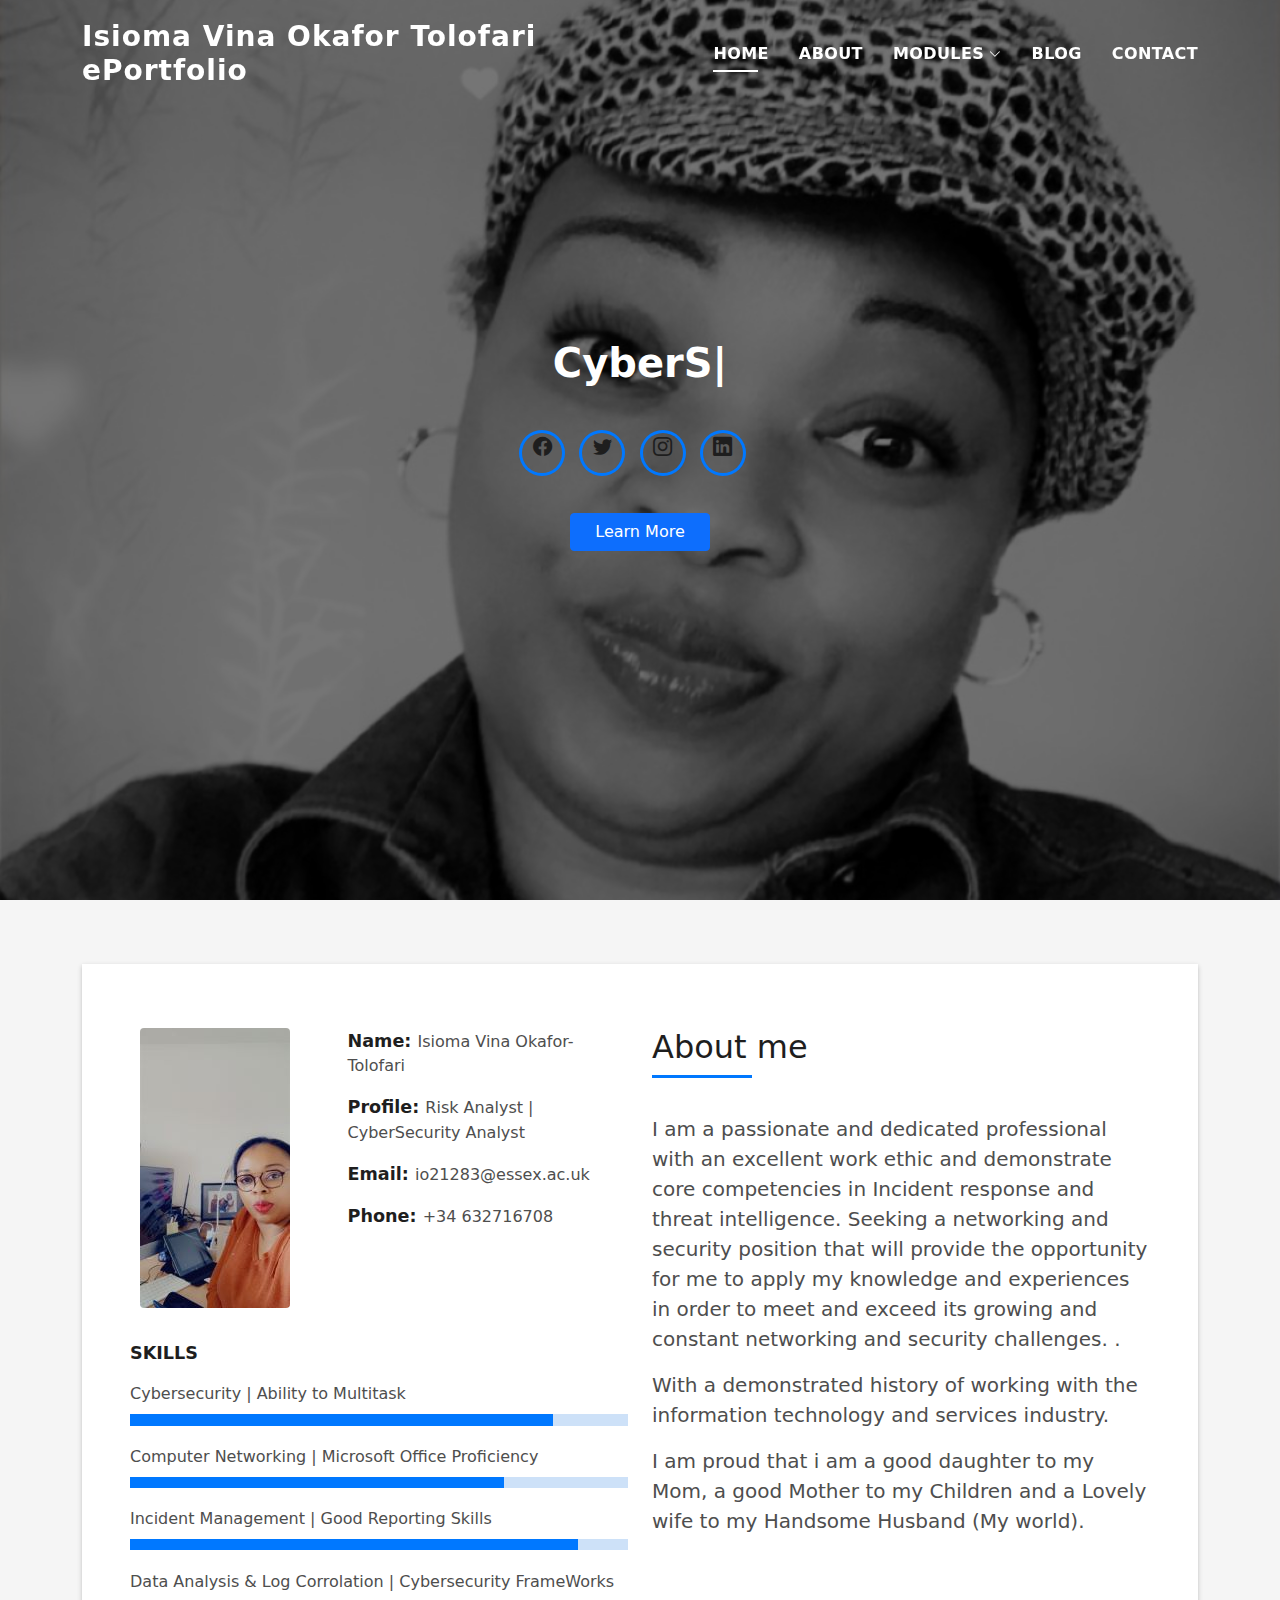
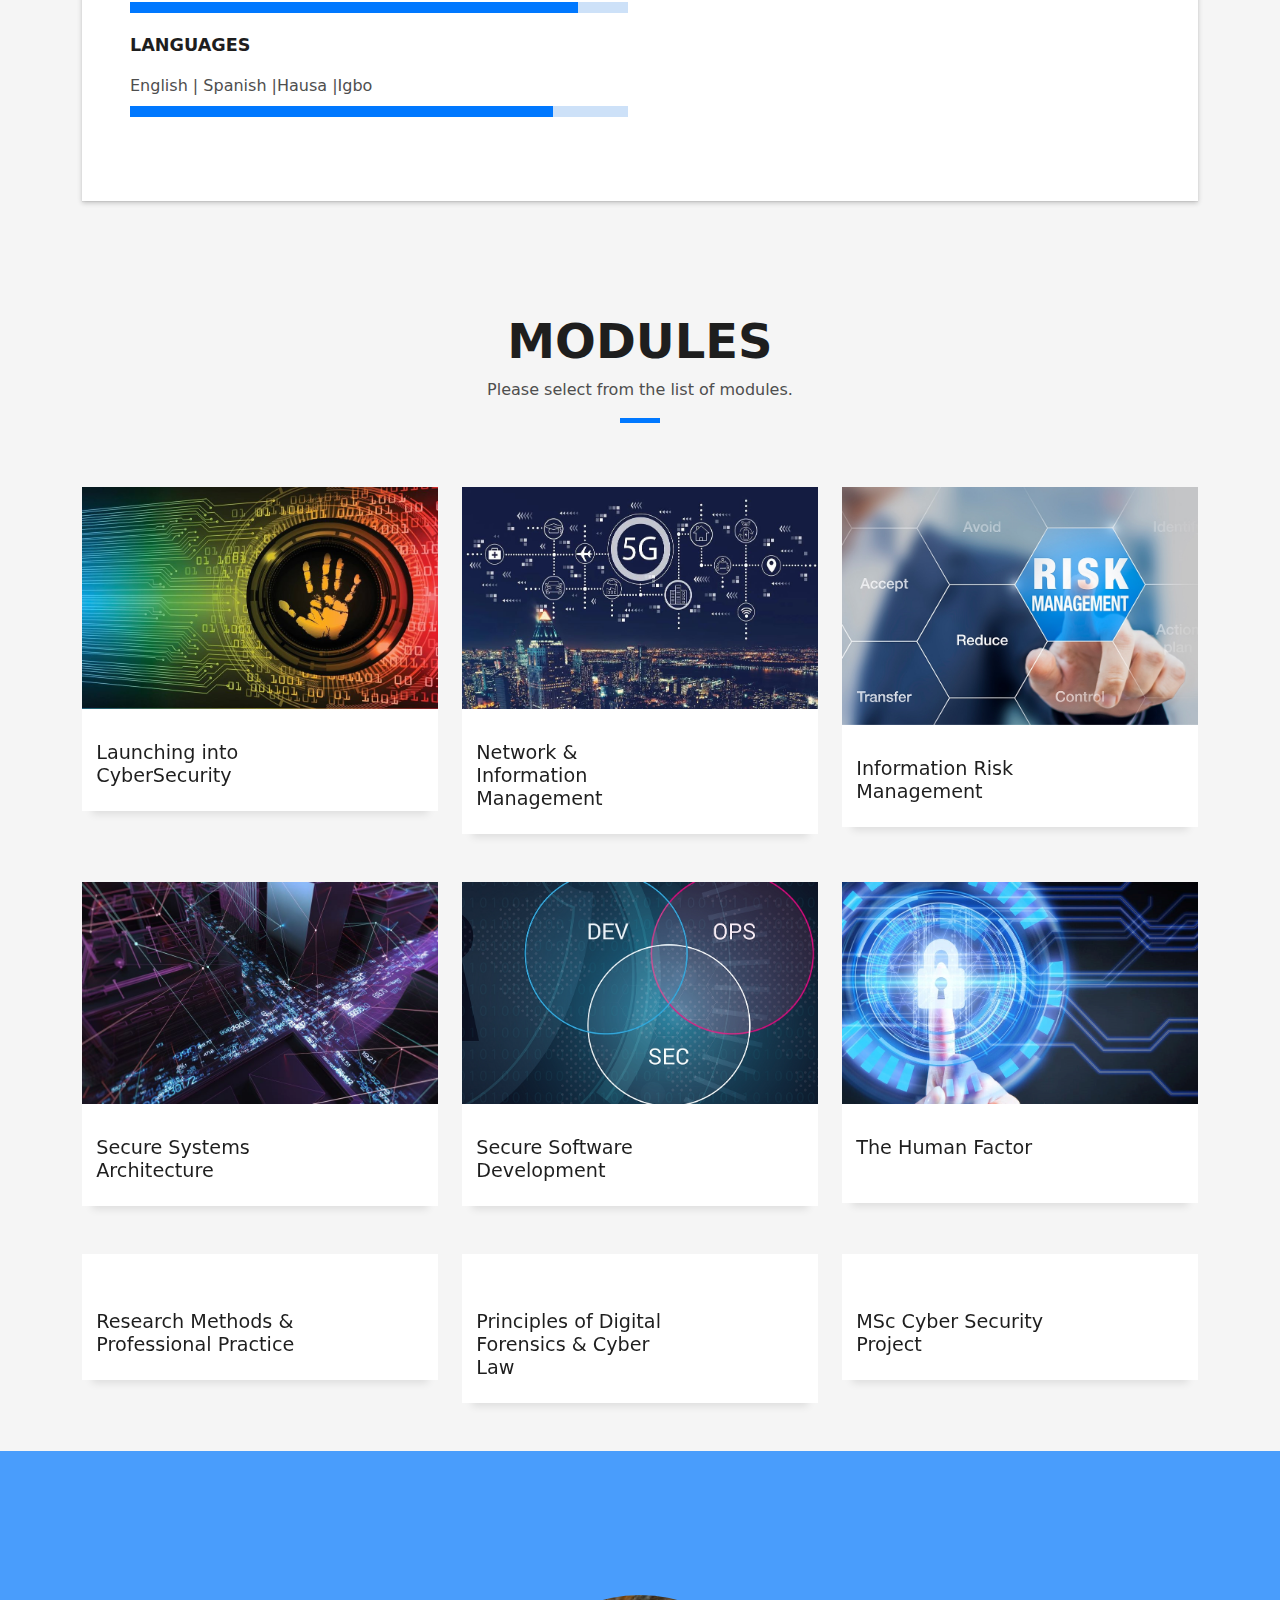
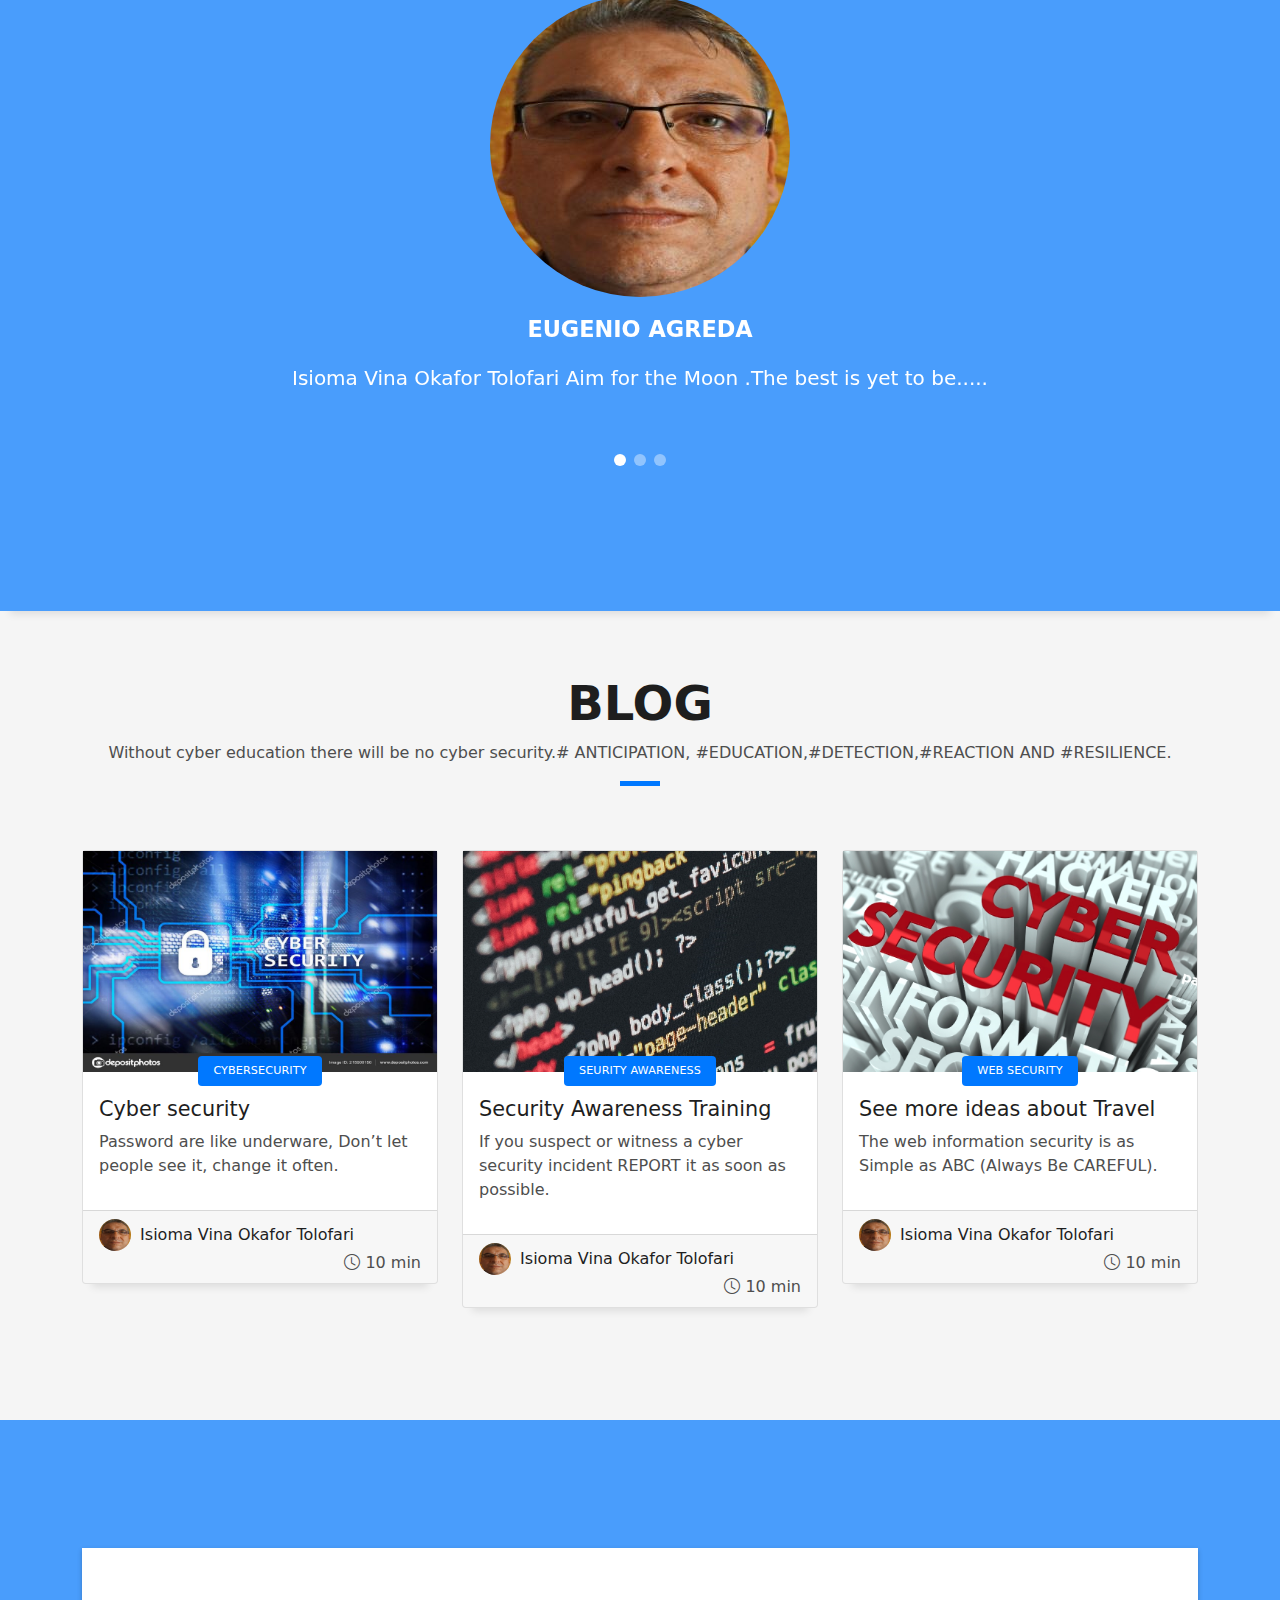
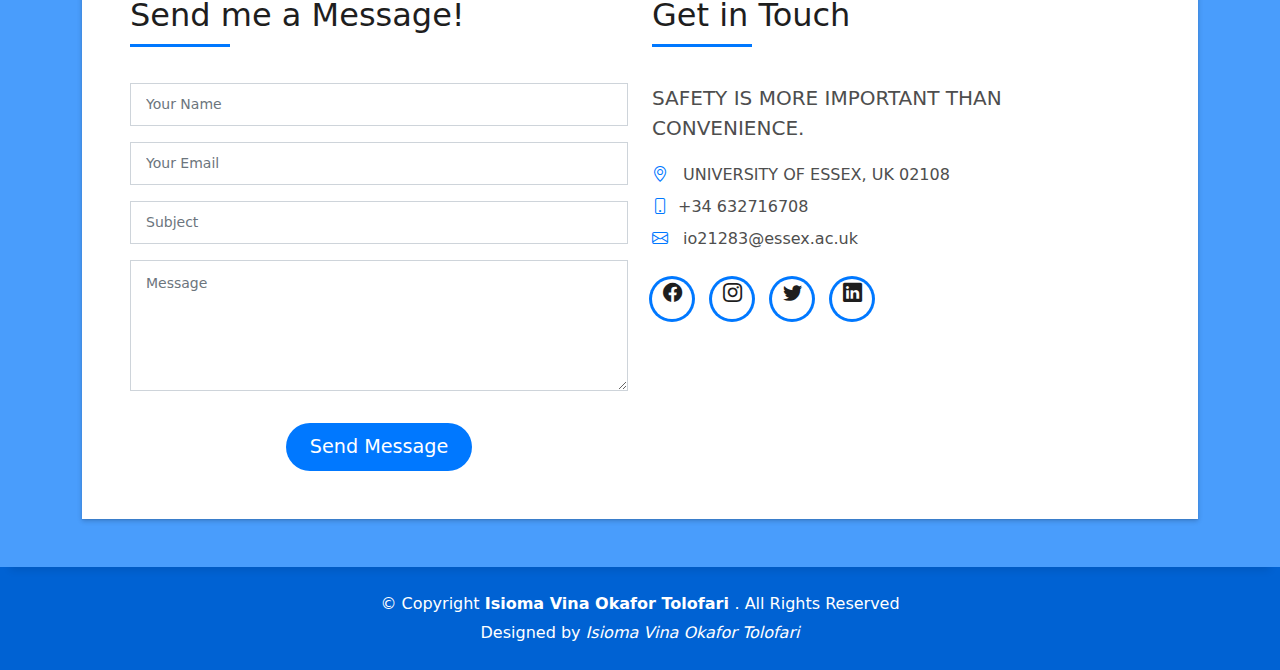
==== index.html @ e22a9573 "commit" ====
<!DOCTYPE html>
<html lang="en">

<head>
  <meta charset="utf-8">
  <meta content="width=device-width, initial-scale=1.0" name="viewport">

  <title>Isioma Vina Okafor Tolofari ePortfolio - Index</title>
  <meta content="" name="description">
  <meta content="" name="keywords">

  <!-- Favicons -->
  <link href="assets/img/favicon.png" rel="icon">
  <link href="assets/img/apple-touch-icon.png" rel="apple-touch-icon">

  <!-- Vendor CSS Files -->
  <link href="assets/vendor/bootstrap/css/bootstrap.min.css" rel="stylesheet">
  <link href="assets/vendor/bootstrap-icons/bootstrap-icons.css" rel="stylesheet">
  <link href="assets/vendor/glightbox/css/glightbox.min.css" rel="stylesheet">
  <link href="assets/vendor/swiper/swiper-bundle.min.css" rel="stylesheet">

  <!-- Template Main CSS File -->
  <link href="assets/css/style.css" rel="stylesheet">
  <link href="assets/css/style2.css" rel="stylesheet">

  <!-- =======================================================
  * Template Name: DevFolio - v4.7.1
  * Template URL: https://bootstrapmade.com/devfolio-bootstrap-portfolio-html-template/
  * Author: BootstrapMade.com
  * License: https://bootstrapmade.com/license/
  ======================================================== -->
</head>

<body>

  <!-- ======= Header ======= -->
  <header id="header" class="fixed-top">
    <div class="container d-flex align-items-center justify-content-between">

      <h1 class="logo"><a href="index.html">Isioma Vina Okafor Tolofari ePortfolio</a></h1>
      <!-- Uncomment below if you prefer to use an image logo -->
      <!-- <a href="index.html" class="logo"><img src="assets/img/logo.png" alt="" class="img-fluid"></a>-->

      <nav id="navbar" class="navbar">
        <ul>
          <li><a class="nav-link scrollto active" href="#hero">Home</a></li>
          <li><a class="nav-link scrollto" href="#about">About</a></li>
          <li class="dropdown"><a href="#work"><span>Modules</span> <i class="bi bi-chevron-down"></i></a>
            <ul>
              <li class="dropdown"><a href="module_1.html"><span>Launching Into CyberSecurity - Module 1</span> <i class="bi bi-chevron-right"></i></a>
                <ul>
                  <li><a href="#">Unit 1</a></li>
                  <li><a href="#">Unit 2</a></li>
                  <li><a href="#">Unit 3</a></li>
                  <li><a href="#">Unit 4</a></li>
                  <li><a href="#">Unit 5</a></li>
                  <li><a href="#">Unit 6</a></li>
                  <li><a href="#">Unit 7</a></li>
                  <li><a href="#">Unit 8</a></li>
                  <li><a href="#">Unit 9</a></li>
                  <li><a href="#">Unit 10</a></li>
                  <li><a href="#">Unit 11</a></li>
                  <li><a href="#">Unit 12</a></li>
                </ul>
              </li>
              <li class="dropdown"><a href="module_2.html"><span>Network & Information Management - Module 2</span> <i class="bi bi-chevron-right"></i></a>
                <ul>
                  <li><a href="#">Unit 1</a></li>
                  <li><a href="#">Unit 2</a></li>
                  <li><a href="#">Unit 3</a></li>
                  <li><a href="#">Unit 4</a></li>
                  <li><a href="#">Unit 5</a></li>
                </ul>
              </li>
              <li class="dropdown"><a href="module_3.html"><span> Information Risk Management - Module 3</span> <i class="bi bi-chevron-right"></i></a>
                <ul>
                  <li><a href="#">Unit 1</a></li>
                  <li><a href="#">Unit 2</a></li>
                  <li><a href="#">Unit 3</a></li>
                  <li><a href="#">Unit 4</a></li>
                  <li><a href="#">Unit 5</a></li>
                </ul>
              </li>
              <li class="dropdown"><a href="module_4.html"><span> Secure Systems Architecture - Module 4</span> <i class="bi bi-chevron-right"></i></a>
                <ul>
                  <li><a href="#">Unit 1</a></li>
                  <li><a href="#">Unit 2</a></li> 
                  <li><a href="#">Unit 3</a></li>
                  <li><a href="#">Unit 4</a></li>
                  <li><a href="#">Unit 5</a></li>
                </ul>
              </li>
              <li class="dropdown"><a href="module_5.html"><span> The Human Factor - Module 5</span> <i class="bi bi-chevron-right"></i></a>
                <ul>
                  <li><a href="#">Unit 1</a></li>
                  <li><a href="#">Unit 2</a></li>
                  <li><a href="#">Unit 3</a></li>
                  <li><a href="#">Unit 4</a></li>
                  <li><a href="#">Unit 5</a></li>
                </ul>
              </li>
              <li class="dropdown"><a href="module_6.html"><span>- Module 6</span> <i class="bi bi-chevron-right"></i></a>
                <ul>
                  <li><a href="#">Unit 1</a></li>
                  <li><a href="#">Unit 2</a></li>
                  <li><a href="#">Unit 3</a></li>
                  <li><a href="#">Unit 4</a></li>
                  <li><a href="#">Unit 5</a></li>
                </ul>
              </li>
            </ul>
          </li>
          <li><a class="nav-link scrollto " href="#blog">Blog</a></li>
          <li><a class="nav-link scrollto" href="#contact">Contact</a></li>
        </ul>
        <i class="bi bi-list mobile-nav-toggle"></i>
      </nav><!-- .navbar -->

    </div>
  </header><!-- End Header -->

  <!-- ======= Hero Section ======= -->
  <div id="hero" class="hero route bg-image" style="background-image: url(assets/img/hero-bg.jpg)">
    <div class="overlay-itro"></div>
    <div class="hero-content display-table">
      <div class="table-cell">
        <div class="container">
          <!--<p class="display-6 color-d">Hello!</p>-->
          <!-- <h1 class="hero-title mb-4">I am . . .</h1> -->
          <p class="hero-subtitle"><span class="typed" data-typed-items="CyberSecurity Professional, Incident Responder, Soc Analyst"></span></p>

      <!-- Social Media Icons-->
      <div class="socials">   
        <ul>
          <li><a href="https://www.facebook.com/iokafortolofari/"><span class="ico-circle"><i class="bi bi-facebook"></i></span></a></li>
          <li><a href="https://twitter.com/vina21320150"><span class="ico-circle"><i class="bi bi-twitter"></i></span></a></li>
          <li><a href="https://www.instagram.com/ivisioma2020/?hl=en"><span class="ico-circle"><i class="bi bi-instagram"></i></span></a></li>
          <li><a href="https://www.linkedin.com/in/isi-vina-o-5819244a/"><span class="ico-circle"><i class="bi bi-linkedin"></i></span></a></li>
        </ul>
      </div>
      <!-- Social Media Icons-->

        <p class="pt-3"><a class="btn btn-primary btn js-scroll px-4" href="#about" role="button">Learn More</a></p>
        </div>
      </div>
    </div>
  </div><!-- End Hero Section -->

  <main id="main">

    <!-- ======= About Section ======= -->
    <section id="about" class="about-mf sect-pt4 route">
      <div class="container">
        <div class="row">
          <div class="col-sm-12">
            <div class="box-shadow-full">
              <div class="row">
                <div class="col-md-6">
                  <div class="row">
                    <div class="col-sm-6 col-md-5">
                      <div class="about-img">
                        <img src="assets/img/about_me.jpg" class="img-fluid rounded b-shadow-a" alt="">
                      </div>
                    </div>
                    <div class="col-sm-6 col-md-7">
                      <div class="about-info">
                        <p><span class="title-s">Name: </span> <span>Isioma Vina Okafor-Tolofari </span></p>
                        <p><span class="title-s">Profile: </span> <span>Risk Analyst | CyberSecurity Analyst</span></p>
                        <p><span class="title-s">Email: </span> <span>io21283@essex.ac.uk</span></p>
                        <p><span class="title-s">Phone: </span> <span>+34 632716708</span></p>
                      </div>
                    </div>
                  </div>
                  <div class="skill-mf">
                    <p class="title-s">SKILLS </p>
                    <span>Cybersecurity | Ability to Multitask </span> <span class="pull-right"></span>
                    <div class="progress">
                      <div class="progress-bar" role="progressbar" style="width: 85%;" aria-valuenow="85" aria-valuemin="0" aria-valuemax="100"></div>
                    </div>
                    <span>Computer Networking | Microsoft Office Proficiency</span> <span class="pull-right"></span>
                    <div class="progress">
                      <div class="progress-bar" role="progressbar" style="width: 75%" aria-valuenow="75" aria-valuemin="0" aria-valuemax="100"></div>
                    </div>
                    <span>Incident Management | Good Reporting Skills</span> <span class="pull-right"></span>
                    <div class="progress">
                      <div class="progress-bar" role="progressbar" style="width: 90%" aria-valuenow="90" aria-valuemin="0" aria-valuemax="100"></div>
                    </div>
                    <span>Data Analysis & Log Corrolation | Cybersecurity FrameWorks</span> <span class="pull-right"></span>
                    <div class="progress">
                      <div class="progress-bar" role="progressbar" style="width: 90%" aria-valuenow="90" aria-valuemin="0" aria-valuemax="100"></div>
                    </div>
                    <p class="title-s">LANGUAGES</p>
                    <span>English | Spanish |Hausa |Igbo</span> <span class="pull-right"></span>
                    <div class="progress">
                      <div class="progress-bar" role="progressbar" style="width: 85%;" aria-valuenow="85" aria-valuemin="0" aria-valuemax="100"></div>
                    </div>
                  </div>
                </div>
                <div class="col-md-6">
                  <div class="about-me pt-4 pt-md-0">
                    <div class="title-box-2">
                      <h5 class="title-left">
                        About me
                      </h5>
                    </div>
                    <p class="lead">
                      I am a passionate and dedicated professional with an excellent work ethic and demonstrate core competencies in Incident response and threat intelligence. Seeking a networking and security position that will provide the opportunity for me to apply my knowledge and experiences in order to meet and exceed its growing and constant networking and security challenges. 
.  
                        
                    </p>
                    <p class="lead">
                      With a demonstrated history of working with the information technology and services industry.

                      
                    </p>
                    <p class="lead">
                    I am proud that i am a good daughter to my Mom, a good Mother to my Children and a Lovely wife  to my Handsome Husband (My world).
                    </p>
                  </div>
                </div>
              </div>
            </div>
          </div>
        </div>
      </div>
    </section><!-- End About Section -->

    
    <!-- ======= Modules Section ======= -->
    <section id="work" class="portfolio-mf sect-pt4 route">
      <div class="container">
        <div class="row">
          <div class="col-sm-12">
            <div class="title-box text-center">
              <h3 class="title-a">
                Modules
              </h3>
              <p class="subtitle-a">
                Please select from the list of modules.
              </p>
              <div class="line-mf"></div>
            </div>
          </div>
        </div>
        <div class="row">
          <div class="col-md-4">
            <div class="work-box">
              <a href="module_1.html" title="Launching into CyberSecurity">
                <div class="work-img">
                  <img src="assets/img/work-1.jpg" alt="" class="img-fluid">
                </div>
              </a>
              <div class="work-content">
                <div class="row">
                  <div class="col-sm-8">
                    <h2 class="w-title"><a href="module_1.html"> Launching into CyberSecurity</a></h2>
                    <div class="w-more">
                      <span class="w-ctegory"></span>  <span class="w-date"></span>
                    </div>
                  </div>
                  
                </div>
              </div>
            </div>
          </div>
          <div class="col-md-4">
            <div class="work-box">
              <a href="module_2.html" title="Module 2">
                <div class="work-img">
                  <img src="assets/img/work-2.jpg" alt="" class="img-fluid">
                </div>
              </a>
              <div class="work-content">
                <div class="row">
                  <div class="col-sm-8">
                    <h2 class="w-title"><a href="module_2.html"> Network & Information Management
                    </a></h2>
                    <div class="w-more">
                      <span class="w-ctegory"></span>  <span class="w-date"></span>
                    </div>
                  </div>
                  
                </div>
              </div>
            </div>
          </div>
          <div class="col-md-4">
            <div class="work-box">
              <a href="module_3.html" title="Module 3">
                <div class="work-img">
                  <img src="assets/img/work-3.jpg" alt="" class="img-fluid">
                </div>
              </a>
              <div class="work-content">
                <div class="row">
                  <div class="col-sm-8">
                    <h2 class="w-title"><a href="module_3.html">Information Risk Management</a></h2>
                    <div class="w-more">
                      <span class="w-ctegory"></span>  <span class="w-date"></span>
                    </div>
                  </div>
                  
                </div>
              </div>
            </div>
          </div>
          <div class="col-md-4">
            <div class="work-box">
              <a href="module_4.html" title="Module 4">
                <div class="work-img">
                  <img src="assets/img/work-4.jpg" alt="" class="img-fluid">
                </div>
              </a>
              <div class="work-content">
                <div class="row">
                  <div class="col-sm-8">
                    <h2 class="w-title"><a href="module_4.html">Secure Systems Architecture</h2></a>
                    <div class="w-more">
                      <span class="w-ctegory"></span>  <span class="w-date"></span>
                    </div>
                  </div>
                  
                </div>
              </div>
            </div>
          </div>
          <div class="col-md-4">
            <div class="work-box">
              <a href="module_5.html" title="Module 5">
                <div class="work-img">
                  <img src="assets/img/work-5.jpg" alt="" class="img-fluid">
                </div>
              </a>
              <div class="work-content">
                <div class="row">
                  <div class="col-sm-8">
                    <h2 class="w-title">Secure Software Development</h2>
                    <div class="w-more">
                      <span class="w-ctegory"></span>  <span class="w-date"></span>
                    </div>
                  </div>
                  
                </div>
              </div>
            </div>
          </div>
          
          <div class="col-md-4">
            <div class="work-box">
              <a href="#" title="Module 6">
                <div class="work-img">
                  <img src="assets/img/work-6.jpg" alt="" class="img-fluid">
                </div>
              </a>
              <div class="work-content">
                <div class="row">
                  <div class="col-sm-8">
                    <h2 class="w-title">The Human Factor</h2>
                    <div class="w-more">
                      <span class="w-ctegory"></span>  <span class="w-date"></span>
                    </br>
                    </div>
                  </div>
                  
                </div>
              </div>
            </div>
          </div>

          <div class="col-md-4">
            <div class="work-box">
              <a href="#" title="Module 6">
                <div class="work-img">
                  <img src="assets/img/work-7.jpg" alt="" class="img-fluid">
                </div>
              </a>
              <div class="work-content">
                <div class="row">
                  <div class="col-sm-8">
                    <h2 class="w-title">Research Methods & Professional Practice</h2>
                    <!--<div class="w-more">
                      <span class="w-ctegory"></span> / <span class="w-date"></span>
                    </div> -->
                  </div>
                  
                </div>
              </div>
            </div>
          </div>

          <div class="col-md-4">
            <div class="work-box">
              <a href="#" title="Module 6">
                <div class="work-img">
                  <img src="assets/img/work-8.jpg" alt="" class="img-fluid">
                </div>
              </a>
              <div class="work-content">
                <div class="row">
                  <div class="col-sm-8">
                    <h2 class="w-title">Principles of Digital Forensics & Cyber Law</h2>
                    <!--<div class="w-more">
                      <span class="w-ctegory"></span> / <span class="w-date"></span>
                    </div> -->
                  </div>
                  
                </div>
              </div>
            </div>
          </div>

          <div class="col-md-4">
            <div class="work-box">
              <a href="#" title="Module 6">
                <div class="work-img">
                  <img src="assets/img/work-9.jpg" alt="" class="img-fluid">
                </div>
              </a>
              <div class="work-content">
                <div class="row">
                  <div class="col-sm-8">
                    <h2 class="w-title">MSc Cyber Security Project</h2>
                    <div class="w-more">
                      <span class="w-ctegory"></span>  <span class="w-date"></span>
                    </div>
                  </div>
                  
                </div>
              </div>
            </div>
          </div>

        </div>
      </div>
    </section><!-- End Modules Section -->


    
    <!-- ======= Testimonials Section ======= -->
    <div class="testimonials paralax-mf bg-image" style="background-image: url(assets/img/overlay-bg.jpg)">
      <div class="overlay-mf"></div>
      <div class="container">
        <div class="row">
          <div class="col-md-12">

            <div class="testimonials-slider swiper" data-aos="fade-up" data-aos-delay="100">
              <div class="swiper-wrapper">

                <div class="swiper-slide">
                  <div class="testimonial-box">
                    <div class="author-test">
                      <img src="assets/img/testimonial-2.jpg" alt="" class="rounded-circle b-shadow-a">
                      <span class="author">Eugenio Agreda</span>
                    </div>
                    <div class="content-test">
                      <p class="description lead">
                        <b>Isioma Vina Okafor Tolofari</b> Aim for the Moon .The best is yet to be.....
                      </p>
                    </div>
                  </div>
                </div><!-- End testimonial item -->

                <div class="swiper-slide">
                  <div class="testimonial-box">
                    <div class="author-test">
                      <img src="assets/img/testimonial-4.jpg" alt="" class="rounded-circle b-shadow-a">
                      <span class="author">Daniel Nwachukwu</span>
                    </div>
                    <div class="content-test">
                      <p class="description lead">
                        <b>Isioma Vina </b> works positively with everyone to get the job done and doesn’t only teach you how to do analytics, you learn so much more..
                      </p>
                    </div>
                  </div>
                </div><!-- End testimonial item -->

                <div class="swiper-slide">
                  <div class="testimonial-box">
                    <div class="author-test">
                      <img src="assets/img/testimonial-3.jpg" alt="" class="rounded-circle b-shadow-a">
                      <span class="author">NK Johnson EKE</span>
                    </div>
                    <div class="content-test">
                      <p class="description lead">
                        I worked alongside <b>Isioma </b> for over 4 years. He is a team player with a unique capacity to multitask and work
                        under pressure.
                      </p>
                    </div>
                  </div>
                </div><!-- End testimonial item -->
              </div>
              <div class="swiper-pagination"></div>
            </div>

            <!-- <div id="testimonial-mf" class="owl-carousel owl-theme">
          
        </div> -->
          </div>
        </div>
      </div>
    </div><!-- End Testimonials Section -->

    <!-- ======= Blog Section ======= -->
    <section id="blog" class="blog-mf sect-pt4 route">
      <div class="container">
        <div class="row">
          <div class="col-sm-12">
            <div class="title-box text-center">
              <h3 class="title-a">
                Blog
              </h3>
              <p class="subtitle-a">
                Without cyber education there will be no cyber security.# ANTICIPATION, #EDUCATION,#DETECTION,#REACTION AND #RESILIENCE.
              </p>
              <div class="line-mf"></div>
            </div>
          </div>
        </div>
        <div class="row">
          <div class="col-md-4">
            <div class="card card-blog">
              <div class="card-img">
                <a href="blog-single.html"><img src="assets/img/post-1.jpg" alt="" class="img-fluid"></a>
              </div>
              <div class="card-body">
                <div class="card-category-box">
                  <div class="card-category">
                    <h6 class="category">cybersecurity</h6>
                  </div>
                </div>
                <h3 class="card-title"><a href="blog-single.html">Cyber security</a></h3>
                <p class="card-description">
                  Password are like underware, Don’t let people see it, change it often. 
                </p>
              </div>
              <div class="card-footer">
                <div class="post-author">
                  <a href="#">
                    <img src="assets/img/testimonial-2.jpg" alt="" class="avatar rounded-circle">
                    <span class="author">Isioma Vina Okafor Tolofari </span>
                  </a>
                </div>
                <div class="post-date">
                  <span class="bi bi-clock"></span> 10 min
                </div>
              </div>
            </div>
          </div>
          <div class="col-md-4">
            <div class="card card-blog">
              <div class="card-img">
                <a href="blog-single.html"><img src="assets/img/post-2.jpg" alt="" class="img-fluid"></a>
              </div>
              <div class="card-body">
                <div class="card-category-box">
                  <div class="card-category">
                    <h6 class="category">Seurity Awareness</h6>
                  </div>
                </div>
                <h3 class="card-title"><a href="blog-single.html">Security Awareness Training</a></h3>
                <p class="card-description">
                  If you suspect or witness a cyber security incident REPORT it as soon as possible.
                </p>
              </div>
              <div class="card-footer">
                <div class="post-author">
                  <a href="#">
                    <img src="assets/img/testimonial-2.jpg" alt="" class="avatar rounded-circle">
                    <span class="author">Isioma Vina Okafor Tolofari </span>
                  </a>
                </div>
                <div class="post-date">
                  <span class="bi bi-clock"></span> 10 min
                </div>
              </div>
            </div>
          </div>
          <div class="col-md-4">
            <div class="card card-blog">
              <div class="card-img">
                <a href="blog-single.html"><img src="assets/img/post-3.jpg" alt="" class="img-fluid"></a>
              </div>
              <div class="card-body">
                <div class="card-category-box">
                  <div class="card-category">
                    <h6 class="category">Web Security</h6>
                  </div>
                </div>
                <h3 class="card-title"><a href="blog-single.html">See more ideas about Travel</a></h3>
                <p class="card-description">
                  The web information security is as Simple as ABC (Always Be CAREFUL).
                </p>
              </div>
              <div class="card-footer">
                <div class="post-author">
                  <a href="#">
                    <img src="assets/img/testimonial-2.jpg" alt="" class="avatar rounded-circle">
                    <span class="author">Isioma Vina Okafor Tolofari </span>
                  </a>
                </div>
                <div class="post-date">
                  <span class="bi bi-clock"></span> 10 min
                </div>
              </div>
            </div>
          </div>
        </div>
      </div>
    </section><!-- End Blog Section -->

    <!-- ======= Contact Section ======= -->
    <section id="contact" class="paralax-mf footer-paralax bg-image sect-mt4 route" style="background-image: url(assets/img/overlay-bg.jpg)">
      <div class="overlay-mf"></div>
      <div class="container">
        <div class="row">
          <div class="col-sm-12">
            <div class="contact-mf">
              <div id="contact" class="box-shadow-full">
                <div class="row">
                  <div class="col-md-6">
                    <div class="title-box-2">
                      <h5 class="title-left">
                        Send me a Message!
                      </h5>
                    </div>
                    <div>
                      <form action="forms/contact.php" method="post" role="form" class="php-email-form">
                        <div class="row">
                          <div class="col-md-12 mb-3">
                            <div class="form-group">
                              <input type="text" name="name" class="form-control" id="name" placeholder="Your Name" required>
                            </div>
                          </div>
                          <div class="col-md-12 mb-3">
                            <div class="form-group">
                              <input type="email" class="form-control" name="email" id="email" placeholder="Your Email" required>
                            </div>
                          </div>
                          <div class="col-md-12 mb-3">
                            <div class="form-group">
                              <input type="text" class="form-control" name="subject" id="subject" placeholder="Subject" required>
                            </div>
                          </div>
                          <div class="col-md-12">
                            <div class="form-group">
                              <textarea class="form-control" name="message" rows="5" placeholder="Message" required></textarea>
                            </div>
                          </div>
                          <div class="col-md-12 text-center my-3">
                            <div class="loading">Loading</div>
                            <div class="error-message"></div>
                            <div class="sent-message">Your message has been sent. Thank you!</div>
                          </div>
                          <div class="col-md-12 text-center">
                            <button type="submit" class="button button-a button-big button-rouded">Send Message</button>
                          </div>
                        </div>
                      </form>
                    </div>
                  </div>
                  <div class="col-md-6">
                    <div class="title-box-2 pt-4 pt-md-0">
                      <h5 class="title-left">
                        Get in Touch
                      </h5>
                    </div>
                    <div class="more-info">
                      <p class="lead">
                        SAFETY IS MORE IMPORTANT THAN CONVENIENCE.
                      </p>
                      <ul class="list-ico">
                        <li><span class="bi bi-geo-alt"></span> UNIVERSITY OF ESSEX, UK 02108</li>
                        <li><span class="bi bi-phone"></span>+34 632716708</li>
                        <li><span class="bi bi-envelope"></span> io21283@essex.ac.uk</li>
                      </ul>
                    </div>
                    <div class="socials">
                      <ul>
                        <li><a href="https://www.facebook.com/iokafortolofari"><span class="ico-circle"><i class="bi bi-facebook"></i></span></a></li>
                        <li><a href="https://www.instagram.com/ivisioma2020/?hl=en"><span class="ico-circle"><i class="bi bi-instagram"></i></span></a></li>
                        <li><a href="https://twitter.com/vina21320150"><span class="ico-circle"><i class="bi bi-twitter"></i></span></a></li>
                        <li><a href="https://www.linkedin.com/in/isi-vina-o-5819244a/"><span class="ico-circle"><i class="bi bi-linkedin"></i></span></a></li>
                      </ul>
                    </div>
                  </div>
                </div>
              </div>
            </div>
          </div>
        </div>
      </div>
    </section><!-- End Contact Section -->

  </main><!-- End #main -->

  <!-- ======= Footer ======= -->
  <footer>
    <div class="container">
      <div class="row">
        <div class="col-sm-12">
          <div class="copyright-box">
            <p class="copyright">&copy; Copyright <strong>Isioma Vina Okafor Tolofari </strong>. All Rights Reserved</p>
            <div class="credits">
              <!--
              All the links in the footer should remain intact.
              You can delete the links only if you purchased the pro version.
              Licensing information: https://bootstrapmade.com/license/
              Purchase the pro version with working PHP/AJAX contact form: https://bootstrapmade.com/buy/?theme=DevFolio
            -->
              Designed by <a href="https://github.com/vina31591"><i>Isioma Vina Okafor Tolofari </i></a>
            </div>
          </div>
        </div>
      </div>
    </div>
  </footer><!-- End  Footer -->

  <div id="preloader"></div>
  <a href="#" class="back-to-top d-flex align-items-center justify-content-center"><i class="bi bi-arrow-up-short"></i></a>

  <!-- Vendor JS Files -->
  <script src="assets/vendor/purecounter/purecounter.js"></script>
  <script src="assets/vendor/bootstrap/js/bootstrap.bundle.min.js"></script>
  <script src="assets/vendor/glightbox/js/glightbox.min.js"></script>
  <script src="assets/vendor/swiper/swiper-bundle.min.js"></script>
  <script src="assets/vendor/typed.js/typed.min.js"></script>
  <script src="assets/vendor/php-email-form/validate.js"></script>

  <!-- Template Main JS File -->
  <script src="assets/js/main.js"></script>

</body>

</html>
---- assets/css/style.css ----
/**
* Template Name: DevFolio - v4.7.1
* Template URL: https://bootstrapmade.com/devfolio-bootstrap-portfolio-html-template/
* Author: BootstrapMade.com
* License: https://bootstrapmade.com/license/
*/

/*--------------------------------------------------------------
# General
--------------------------------------------------------------*/
body {
  background-color: #f5f5f5;
  color: #4e4e4e;
}

h1,
h2,
h3,
h4,
h5,
h6 {
  color: #1e1e1e;
}

a {
  color: #1e1e1e;
  text-decoration: none;
  transition: all 0.5s ease-in-out;
}
a:hover {
  color: #0078ff;
  text-decoration: none;
  transition: all 0.5s ease-in-out;
}

.p-r {
  position: relative;
}

.color-a {
  text-decoration: none;
  color: #0078ff;
}

.color-d {
  color: #f5f5f5;
}

.color-text-a {
  text-decoration: none;
  color: #4e4e4e;
}

.box-shadow, .card-blog, .work-box, .service-box, .paralax-mf {
  box-shadow: 0 13px 8px -10px rgba(0, 0, 0, 0.1);
}

.box-shadow-a, .button:hover {
  text-decoration: none;
  box-shadow: 0 0 0 4px #cde1f8;
}

.display-5 {
  font-size: 2.5rem;
  font-weight: 300;
  line-height: 1.1;
}

.display-6 {
  font-size: 2rem;
  font-weight: 300;
  line-height: 1.1;
}

.avatar {
  width: 32px;
  height: 32px;
  margin-right: 4px;
  overflow: hidden;
}

.bg-image {
  background-repeat: no-repeat;
  background-attachment: fixed;
  background-size: cover;
  background-position: center center;
}
@media (max-width: 1024px) {
  .bg-image {
    background-attachment: scroll;
  }
}

.overlay-mf {
  background-color: #0078ff;
}

.overlay-mf {
  position: absolute;
  top: 0;
  left: 0px;
  padding: 0;
  height: 100%;
  width: 100%;
  opacity: 0.7;
}

.paralax-mf {
  position: relative;
  padding: 8rem 0;
}

.display-table {
  width: 100%;
  height: 100%;
  display: table;
}

.table-cell {
  display: table-cell;
  vertical-align: middle;
}

/*--/ Sections /--*/
.sect-4 {
  padding: 4rem 0;
}

.sect-pt4 {
  padding-top: 4rem;
}

.sect-mt4 {
  margin-top: 4rem;
}

/*--/ Title s /--*/
.title-s {
  font-weight: 600;
  color: #1e1e1e;
  font-size: 1.1rem;
}

/*--/ Title A /--*/
.title-box {
  margin-bottom: 4rem;
}

.title-a {
  text-decoration: none;
  font-size: 3rem;
  font-weight: bold;
  text-transform: uppercase;
}

.subtitle-a {
  text-decoration: none;
  color: #4e4e4e;
}

.line-mf {
  width: 40px;
  height: 5px;
  background-color: #0078ff;
  margin: 0 auto;
}

/*--/ Title Left /--*/
.title-box-2 {
  margin-bottom: 3rem;
}

.title-left {
  font-size: 2rem;
  position: relative;
}
.title-left:before {
  content: "";
  position: absolute;
  height: 3px;
  background-color: #0078ff;
  width: 100px;
  bottom: -12px;
}

/*------/ Box /------*/
.box-pl2 {
  padding-left: 2rem;
}

.box-shadow-full {
  padding: 3rem 1.25rem;
  position: relative;
  background-color: #fff;
  margin-bottom: 3rem;
  z-index: 2;
  box-shadow: 0 1px 1px 0 rgba(0, 0, 0, 0.06), 0 2px 5px 0 rgba(0, 0, 0, 0.2);
}
@media (min-width: 768px) {
  .box-shadow-full {
    padding: 3rem;
  }
}

/*------/ Socials /------*/
.socials {
  padding: 1.5rem 0;
}
.socials ul li {
  display: inline-block;
}
.socials .ico-circle {
  height: 40px;
  width: 40px;
  font-size: 1.2rem;
  border-radius: 50%;
  line-height: 1.6;
  margin: 0 15px 0 0;
  box-shadow: 0 0 0 3px #0078ff;
  transition: all 500ms ease;
}
.socials .ico-circle:hover {
  background-color: #0078ff;
  color: #fff;
  box-shadow: 0 0 0 3px #cde1f8;
  transition: all 500ms ease;
}

/*------/ Ul resect /------*/
.ul-resect, .widget-tags ul, .widget-sidebar .list-sidebar, .box-comments .list-comments, .blog-wrapper .post-meta ul, .list-ico, .socials ul {
  list-style: none;
  padding-left: 0;
  margin-bottom: 0;
}

.list-ico {
  line-height: 2;
}
.list-ico span {
  color: #0078ff;
  margin-right: 10px;
}

/*------/ Ico Circle /------*/
.ico-circle {
  height: 100px;
  width: 100px;
  font-size: 2rem;
  border-radius: 50%;
  line-height: 1.55;
  margin: 0 auto;
  text-align: center;
  box-shadow: 0 0 0 10px #0078ff;
  display: block;
}

/*------/ Owl Carousel /------*/
.owl-theme .owl-dots {
  text-align: center;
  margin-top: 18px;
}
.owl-theme .owl-dots .owl-dot {
  display: inline-block;
}
.owl-theme .owl-dots .owl-dot span {
  width: 18px;
  height: 7px;
  margin: 5px 5px;
  background: #cde1f8;
  border: 0px solid #cde1f8;
  display: block;
  transition: all 0.6s ease-in-out;
  cursor: pointer;
}
.owl-theme .owl-dots .owl-dot:hover span {
  background-color: #cde1f8;
}
.owl-theme .owl-dots .owl-dot.active span {
  background-color: #1B1B1B;
  width: 25px;
}

/*--/ Scrolltop s /--*/
.scrolltop-mf {
  position: relative;
  display: none;
}
.scrolltop-mf span {
  z-index: 999;
  position: fixed;
  width: 42px;
  height: 42px;
  background-color: #0078ff;
  opacity: 0.7;
  font-size: 1.6rem;
  line-height: 1.5;
  text-align: center;
  color: #fff;
  top: auto;
  left: auto;
  right: 30px;
  bottom: 50px;
  cursor: pointer;
  border-radius: 50%;
}

/*--------------------------------------------------------------
# Back to top button
--------------------------------------------------------------*/
.back-to-top {
  position: fixed;
  visibility: hidden;
  opacity: 0;
  right: 15px;
  bottom: 15px;
  z-index: 996;
  background: #0078ff;
  width: 40px;
  height: 40px;
  border-radius: 50px;
  transition: all 0.4s;
}
.back-to-top i {
  font-size: 28px;
  color: #fff;
  line-height: 0;
}
.back-to-top:hover {
  background: #298eff;
  color: #fff;
}
.back-to-top.active {
  visibility: visible;
  opacity: 1;
}

/*------/ Prelaoder /------*/
#preloader {
  position: fixed;
  top: 0;
  left: 0;
  right: 0;
  bottom: 0;
  z-index: 9999;
  overflow: hidden;
  background: #fff;
}

#preloader:before {
  content: "";
  position: fixed;
  top: calc(50% - 30px);
  left: calc(50% - 30px);
  border: 6px solid #f2f2f2;
  border-top: 6px solid #0078ff;
  border-radius: 50%;
  width: 60px;
  height: 60px;
  -webkit-animation: animate-preloader 1s linear infinite;
  animation: animate-preloader 1s linear infinite;
}

@-webkit-keyframes animate-preloader {
  0% {
    transform: rotate(0deg);
  }
  100% {
    transform: rotate(360deg);
  }
}

@keyframes animate-preloader {
  0% {
    transform: rotate(0deg);
  }
  100% {
    transform: rotate(360deg);
  }
}
/*------/ Button /------*/
.button {
  display: inline-block;
  padding: 0.3rem 0.6rem;
  text-align: center;
  vertical-align: middle;
  -webkit-user-select: none;
  -moz-user-select: none;
  user-select: none;
  font-size: 1rem;
  border-radius: 0.3rem;
  border: 1px solid transparent;
  transition: all 500ms ease;
  cursor: pointer;
}
.button:focus {
  outline: 0;
}
.button:hover {
  background-color: #0062d3;
  color: #fff;
  transition: all 500ms ease;
}

.button-a {
  text-decoration: none;
  background-color: #0078ff;
  color: #fff;
  border-color: #cde1f8;
}

.button-big {
  padding: 0.9rem 2.3rem;
  font-size: 1.2rem;
}

.button-rouded {
  border-radius: 5rem;
}

.btn-lg {
  padding: 0.5rem 1rem;
  font-size: 1.25rem;
  line-height: 1.5;
  border-radius: 0.3rem;
}

/*--------------------------------------------------------------
# Header
--------------------------------------------------------------*/
#header {
  transition: all 0.5s;
  z-index: 997;
  padding: 20px 0;
}
#header .logo {
  font-size: 28px;
  margin: 0;
  padding: 0;
  font-weight: 600;
  letter-spacing: 1px;
}
#header .logo a {
  color: #fff;
}
#header .logo img {
  max-height: 40px;
}
#header.header-scrolled {
  background: rgba(0, 0, 0, 0.9);
  padding: 12px 0;
}

/*--------------------------------------------------------------
# Navigation Menu
--------------------------------------------------------------*/
/**
* Desktop Navigation 
*/
.navbar {
  padding: 0;
}
.navbar ul {
  margin: 0;
  padding: 0;
  display: flex;
  list-style: none;
  align-items: center;
}
.navbar li {
  position: relative;
}
.navbar > ul > li {
  white-space: nowrap;
  padding: 10px 0 10px 30px;
}
.navbar a, .navbar a:focus {
  display: flex;
  align-items: center;
  justify-content: space-between;
  color: #fff;
  font-size: 16px;
  font-weight: 600;
  padding: 0;
  white-space: nowrap;
  transition: 0.3s;
  letter-spacing: 0.4px;
  position: relative;
  text-transform: uppercase;
}
.navbar a i, .navbar a:focus i {
  font-size: 12px;
  line-height: 0;
  margin-left: 5px;
}
.navbar > ul > li > a:before {
  content: "";
  position: absolute;
  width: 100%;
  height: 2px;
  bottom: -6px;
  left: 0;
  width: 0;
  background-color: #fff;
  visibility: hidden;
  transition: all 0.3s ease-in-out 0s;
}
.navbar a:hover:before, .navbar li:hover > a:before, .navbar .active:before {
  visibility: visible;
  width: 80%;
}
.navbar a:hover, .navbar .active, .navbar .active:focus, .navbar li:hover > a {
  color: #fff;
}
.navbar .dropdown ul {
  display: block;
  position: absolute;
  left: 30px;
  top: calc(100% + 30px);
  margin: 0;
  padding: 10px 0;
  z-index: 99;
  opacity: 0;
  visibility: hidden;
  background: #fff;
  box-shadow: 0px 0px 30px rgba(127, 137, 161, 0.25);
  transition: 0.3s;
}
.navbar .dropdown ul li {
  min-width: 200px;
}
.navbar .dropdown ul a {
  padding: 10px 20px;
  font-size: 14px;
  text-transform: none;
  color: #4e4e4e;
}
.navbar .dropdown ul a i {
  font-size: 12px;
}
.navbar .dropdown ul a:hover, .navbar .dropdown ul .active:hover, .navbar .dropdown ul li:hover > a {
  color: #0078ff;
}
.navbar .dropdown:hover > ul {
  opacity: 1;
  top: 100%;
  visibility: visible;
}
.navbar .dropdown .dropdown ul {
  top: 0;
  left: calc(100% - 30px);
  visibility: hidden;
}
.navbar .dropdown .dropdown:hover > ul {
  opacity: 1;
  top: 0;
  left: 100%;
  visibility: visible;
}
@media (max-width: 1366px) {
  .navbar .dropdown .dropdown ul {
    left: -90%;
  }
  .navbar .dropdown .dropdown:hover > ul {
    left: -100%;
  }
}

/**
* Mobile Navigation 
*/
.mobile-nav-toggle {
  color: #fff;
  font-size: 28px;
  cursor: pointer;
  display: none;
  line-height: 0;
  transition: 0.5s;
}

@media (max-width: 991px) {
  .mobile-nav-toggle {
    display: block;
  }

  .navbar ul {
    display: none;
  }
}
.navbar-mobile {
  position: fixed;
  overflow: hidden;
  top: 0;
  right: 0;
  left: 0;
  bottom: 0;
  background: rgba(78, 78, 78, 0.9);
  transition: 0.3s;
  z-index: 999;
}
.navbar-mobile .mobile-nav-toggle {
  position: absolute;
  top: 15px;
  right: 15px;
}
.navbar-mobile ul {
  display: block;
  position: absolute;
  top: 55px;
  right: 15px;
  bottom: 15px;
  left: 15px;
  padding: 10px 0;
  background-color: #fff;
  overflow-y: auto;
  transition: 0.3s;
}
.navbar-mobile > ul > li {
  padding: 0;
}
.navbar-mobile a:hover:before, .navbar-mobile li:hover > a:before, .navbar-mobile .active:before {
  visibility: hidden;
}
.navbar-mobile a, .navbar-mobile a:focus {
  padding: 10px 20px;
  font-size: 15px;
  color: #4e4e4e;
}
.navbar-mobile a:hover, .navbar-mobile .active, .navbar-mobile li:hover > a {
  color: #0078ff;
}
.navbar-mobile .getstarted, .navbar-mobile .getstarted:focus {
  margin: 15px;
}
.navbar-mobile .dropdown ul {
  position: static;
  display: none;
  margin: 10px 20px;
  padding: 10px 0;
  z-index: 99;
  opacity: 1;
  visibility: visible;
  background: #fff;
  box-shadow: 0px 0px 30px rgba(127, 137, 161, 0.25);
}
.navbar-mobile .dropdown ul li {
  min-width: 200px;
}
.navbar-mobile .dropdown ul a {
  padding: 10px 20px;
}
.navbar-mobile .dropdown ul a i {
  font-size: 12px;
}
.navbar-mobile .dropdown ul a:hover, .navbar-mobile .dropdown ul .active:hover, .navbar-mobile .dropdown ul li:hover > a {
  color: #0078ff;
}
.navbar-mobile .dropdown > .dropdown-active {
  display: block;
}

/*--------------------------------------------------------------
# Hero Section
--------------------------------------------------------------*/
.hero {
  height: 100vh;
  position: relative;
  color: #fff;
}
.hero .hero-content {
  text-align: center;
  position: absolute;
}
.hero .overlay-itro {
  background-color: rgba(0, 0, 0, 0.6);
  position: absolute;
  top: 0;
  left: 0px;
  padding: 0;
  height: 100%;
  width: 100%;
  opacity: 0.9;
}
.hero .hero-title {
  color: #fff;
  font-weight: 600;
  font-size: 3rem;
}
@media (min-width: 768px) {
  .hero .hero-title {
    font-size: 4.5rem;
  }
}
.hero .hero-subtitle {
  font-size: 1.5rem;
  font-weight: 600;
}
@media (min-width: 500px) {
  .hero .hero-subtitle {
    font-size: 2.5rem;
  }
}
.hero .text-slider-items {
  display: none;
}

.hero-single {
  height: 350px;
}
.hero-single .hero-content {
  margin-top: 30px;
}
.hero-single .hero-title {
  text-transform: uppercase;
  font-size: 3rem;
}
@media (min-width: 768px) {
  .hero-single .hero-title {
    font-size: 3.5rem;
  }
}
.hero-single .breadcrumb {
  background-color: transparent;
  color: #0078ff;
}
.hero-single .breadcrumb .breadcrumb-item:before {
  color: #cde1f8;
}
.hero-single .breadcrumb .breadcrumb-item.active {
  color: #cde1f8;
}
.hero-single .breadcrumb a {
  color: #fff;
}

/*--------------------------------------------------------------
# About
--------------------------------------------------------------*/
.about-mf .box-shadow-full {
  padding-top: 4rem;
  padding-bottom: 4rem;
}
.about-mf .about-img {
  margin-bottom: 2rem;
}
.about-mf .about-img img {
  margin-left: 10px;
}
@media (min-width: 767px) {
  .about-mf .box-pl2 {
    margin-top: 3rem;
    padding-left: 0rem;
  }
}

.skill-mf span {
  color: #4e4e4e;
}
.skill-mf .progress {
  background-color: #cde1f8;
  margin: 0.5rem 0 1.2rem 0;
  border-radius: 0;
  height: 0.7rem;
}
.skill-mf .progress .progress-bar {
  height: 0.7rem;
  background-color: #0078ff;
}

/*--------------------------------------------------------------
# Services
--------------------------------------------------------------*/
.service-box {
  background-color: #fff;
  padding: 2.5rem 1.3rem;
  border-radius: 1rem;
  margin-bottom: 3rem;
  text-align: center;
}
.service-box:hover .ico-circle {
  transition: all 500ms ease;
  color: #fff;
  background-color: #0078ff;
  box-shadow: 0 0 0 10px #cde1f8;
}
.service-box .service-ico {
  margin-bottom: 1rem;
  color: #1e1e1e;
}
.service-box .ico-circle {
  transition: all 500ms ease;
  display: inline-flex;
  align-items: center;
  justify-content: center;
}
.service-box .ico-circle i {
  line-height: 0;
  font-size: 40px;
}
.service-box .s-title {
  font-size: 1.4rem;
  text-transform: uppercase;
  text-align: center;
  padding: 0.4rem 0;
}
.service-box .s-description {
  color: #4e4e4e;
}

/*--------------------------------------------------------------
# Counter
--------------------------------------------------------------*/
.counter-box {
  color: #fff;
  text-align: center;
}
@media (min-width: 577px) {
  .counter-box {
    margin-bottom: 1.8rem;
  }
}

.counter-ico {
  margin-bottom: 1rem;
}
.counter-ico .ico-circle {
  height: 60px;
  width: 60px;
  line-height: 1.5;
  box-shadow: 0 0 0 10px #cde1f8;
}

.counter-num .counter {
  font-size: 2rem;
  margin-bottom: 0;
}

/*--------------------------------------------------------------
# Portfolio
--------------------------------------------------------------*/
.work-box {
  margin-bottom: 3rem;
  -webkit-backface-visibility: hidden;
  backface-visibility: hidden;
  background-color: #fff;
}
.work-box:hover img {
  transform: scale(1.3);
}

.work-img {
  display: block;
  overflow: hidden;
}
.work-img img {
  transition: all 1s;
}

.work-content {
  padding: 2rem 3% 1rem 4%;
}
.work-content .w-more {
  color: #4e4e4e;
  font-size: 0.8rem;
}
.work-content .w-more .w-ctegory {
  color: #0078ff;
}
.work-content .w-like {
  font-size: 2.5rem;
  color: #0078ff;
  float: right;
}
.work-content .w-like a {
  color: #0078ff;
}
.work-content .w-like .num-like {
  font-size: 0.7rem;
}

.w-title {
  font-size: 1.2rem;
}

/*--------------------------------------------------------------
# Portfolio Details
--------------------------------------------------------------*/
.portfolio-details {
  padding-top: 40px;
}
.portfolio-details .portfolio-details-slider img {
  width: 100%;
}
.portfolio-details .portfolio-details-slider .swiper-pagination {
  margin-top: 20px;
  position: relative;
}
.portfolio-details .portfolio-details-slider .swiper-pagination .swiper-pagination-bullet {
  width: 12px;
  height: 12px;
  background-color: #fff;
  opacity: 1;
  border: 1px solid #0078ff;
}
.portfolio-details .portfolio-details-slider .swiper-pagination .swiper-pagination-bullet-active {
  background-color: #0078ff;
}
.portfolio-details .portfolio-info {
  padding: 30px;
  box-shadow: 0px 0 30px rgba(78, 78, 78, 0.08);
}
.portfolio-details .portfolio-info h3 {
  font-size: 22px;
  font-weight: 700;
  margin-bottom: 20px;
  padding-bottom: 20px;
  border-bottom: 1px solid #eee;
}
.portfolio-details .portfolio-info ul {
  list-style: none;
  padding: 0;
  font-size: 15px;
}
.portfolio-details .portfolio-info ul li + li {
  margin-top: 10px;
}
.portfolio-details .portfolio-description {
  padding-top: 30px;
}
.portfolio-details .portfolio-description h2 {
  font-size: 26px;
  font-weight: 700;
  margin-bottom: 20px;
}
.portfolio-details .portfolio-description p {
  padding: 0;
}

/*--------------------------------------------------------------
# Testimonials
--------------------------------------------------------------*/
.testimonial-box {
  color: #fff;
  text-align: center;
}
.testimonial-box .author-test {
  margin-top: 1rem;
}
.testimonial-box .author-test img {
  margin: 0 auto;
}
.testimonial-box .author {
  color: #fff;
  text-transform: uppercase;
  font-weight: 600;
  margin: 1rem 0;
  display: block;
  font-size: 1.4rem;
}
.testimonial-box .comit {
  font-size: 2rem;
  color: #0078ff;
  background-color: #fff;
  width: 52px;
  height: 52px;
  display: block;
  margin: 0 auto;
  border-radius: 50%;
  line-height: 1.6;
}
@media (min-width: 768px) {
  .testimonial-box .description {
    padding: 0 5rem;
  }
}
@media (min-width: 992px) {
  .testimonial-box .description {
    padding: 0 8rem;
  }
}
@media (min-width: 1200px) {
  .testimonial-box .description {
    padding: 0 13rem;
  }
}

.swiper-pagination {
  margin-top: 20px;
  position: relative;
}
.swiper-pagination .swiper-pagination-bullet {
  width: 12px;
  height: 12px;
  background-color: rgba(255, 255, 255, 0.4);
  opacity: 1;
}
.swiper-pagination .swiper-pagination-bullet-active {
  background-color: #fff;
}

/*--------------------------------------------------------------
# Contact
--------------------------------------------------------------*/
.footer-paralax {
  padding: 4rem 0 0 0;
}

.contact-mf {
  margin-top: 4rem;
}
@media (min-width: 767px) {
  .contact-mf .box-pl2 {
    margin-top: 3rem;
    padding-left: 0rem;
  }
}

.php-email-form .error-message {
  display: none;
  color: #fff;
  background: #ed3c0d;
  text-align: center;
  padding: 15px;
  font-weight: 600;
}
.php-email-form .sent-message {
  display: none;
  color: #fff;
  background: #18d26e;
  text-align: center;
  padding: 15px;
  font-weight: 600;
}
.php-email-form .loading {
  display: none;
  background: #fff;
  text-align: center;
  padding: 15px;
}
.php-email-form .loading:before {
  content: "";
  display: inline-block;
  border-radius: 50%;
  width: 24px;
  height: 24px;
  margin: 0 10px -6px 0;
  border: 3px solid #18d26e;
  border-top-color: #eee;
  -webkit-animation: animate-loading 1s linear infinite;
  animation: animate-loading 1s linear infinite;
}
.php-email-form input, .php-email-form textarea {
  border-radius: 0;
  box-shadow: none;
  font-size: 14px;
}
.php-email-form input:focus, .php-email-form textarea:focus {
  border-color: #0078ff;
}
.php-email-form input {
  padding: 10px 15px;
}
.php-email-form textarea {
  padding: 12px 15px;
  margin-bottom: 0;
}
.php-email-form button[type=submit] {
  background: #0078ff;
  border: 0;
  padding: 10px 24px;
  color: #fff;
  transition: 0.4s;
}
.php-email-form button[type=submit]:hover {
  background: #3393ff;
}

@-webkit-keyframes animate-loading {
  0% {
    transform: rotate(0deg);
  }
  100% {
    transform: rotate(360deg);
  }
}

@keyframes animate-loading {
  0% {
    transform: rotate(0deg);
  }
  100% {
    transform: rotate(360deg);
  }
}
/*--------------------------------------------------------------
# Blog
--------------------------------------------------------------*/
@media (min-width: 767px) {
  .card-blog {
    margin-bottom: 3rem;
  }
}
.card-blog .card-body {
  position: relative;
}
.card-blog .card-category-box {
  position: absolute;
  text-align: center;
  top: -16px;
  left: 15px;
  right: 15px;
  line-height: 25px;
  overflow: hidden;
}
.card-blog .card-category {
  display: inline-block;
  color: #fff;
  padding: 0 15px 5px;
  overflow: hidden;
  background-color: #0078ff;
  border-radius: 4px;
}
.card-blog .card-category .category {
  color: #fff;
  display: inline-block;
  text-transform: uppercase;
  font-size: 0.7rem;
  letter-spacing: 0.1px;
  margin-bottom: 0;
}
.card-blog .card-title {
  font-size: 1.3rem;
  margin-top: 0.6rem;
}
.card-blog .card-description {
  color: #4e4e4e;
}
.card-blog .post-author {
  display: inline-block;
}
.card-blog .post-date {
  color: #4e4e4e;
  display: inline-block;
  float: right;
}

/*--------------------------------------------------------------
# Blog Single
--------------------------------------------------------------*/
.post-box,
.form-comments,
.box-comments,
.widget-sidebar {
  padding: 2rem;
  background-color: #fff;
  margin-bottom: 3rem;
}
@media (min-width: 768px) {
  .post-box,
.form-comments,
.box-comments,
.widget-sidebar {
    padding: 3rem;
  }
}

.blog-wrapper .article-title {
  font-size: 1.5rem;
}
@media (min-width: 768px) {
  .blog-wrapper .article-title {
    font-size: 1.9rem;
  }
}
.blog-wrapper .post-meta {
  margin: 1rem 0;
}
.blog-wrapper .post-meta ul {
  border-left: 4px solid #0078ff;
  margin-top: 1rem;
}
.blog-wrapper .post-meta ul li {
  display: inline-block;
  margin-left: 15px;
}
.blog-wrapper .post-meta ul a {
  color: #0078ff;
}
.blog-wrapper .post-meta ul span {
  color: #1e1e1e;
}
.blog-wrapper .blockquote {
  border-left: 4px solid #0078ff;
  padding: 18px;
  font-style: italic;
}

/*------/ Comments /------*/
.box-comments .list-comments li {
  padding-bottom: 40px;
}
.box-comments .list-comments .comment-avatar {
  display: table-cell;
  vertical-align: top;
}
.box-comments .list-comments .comment-avatar img {
  width: 80px;
  height: 80px;
}
.box-comments .list-comments .comment-author {
  font-size: 1.3rem;
}
@media (min-width: 768px) {
  .box-comments .list-comments .comment-author {
    font-size: 1.5rem;
  }
}
.box-comments .list-comments .comment-details {
  display: table-cell;
  vertical-align: top;
  padding-left: 25px;
}
.box-comments .list-comments a {
  color: #0078ff;
}
.box-comments .list-comments span {
  color: #1e1e1e;
  font-style: italic;
}
.box-comments .comment-children {
  margin-left: 40px;
}

/*------/ Sidebar /------*/
.widget-sidebar .sidebar-title {
  font-size: 1.6rem;
  font-weight: 600;
  border-left: 5px solid #0078ff;
  padding-left: 15px;
  text-transform: uppercase;
  margin-bottom: 1.5rem;
}
.widget-sidebar .list-sidebar li {
  position: relative;
  padding: 6px 0 6px 24px;
}
.widget-sidebar .list-sidebar li:before {
  position: absolute;
  content: "";
  width: 10px;
  height: 1px;
  left: 0;
  background-color: #0078ff;
  top: 20px;
}

.sidebar-search input {
  background-color: #fff;
  border-radius: 0;
  transition: all 0.5s ease-in-out;
}
.sidebar-search .btn-search {
  background-color: #0078ff;
  border-color: #0078ff;
  border-radius: 0;
  padding-left: 20px;
  padding-right: 20px;
}

.widget-tags ul li {
  display: inline-block;
  background-color: #0078ff;
  padding: 0.2rem 0.6rem;
  margin-bottom: 0.5rem;
  border-radius: 15px;
}
.widget-tags ul li a {
  color: #fff;
}

/*--------------------------------------------------------------
# Footer
--------------------------------------------------------------*/
footer {
  text-align: center;
  color: #fff;
  padding: 25px 0;
  background: #0062d3;
}
footer .copyright {
  margin-bottom: 0.3rem;
}
footer .credits {
  margin-bottom: 0;
}
footer .credits a {
  color: #fff;
}
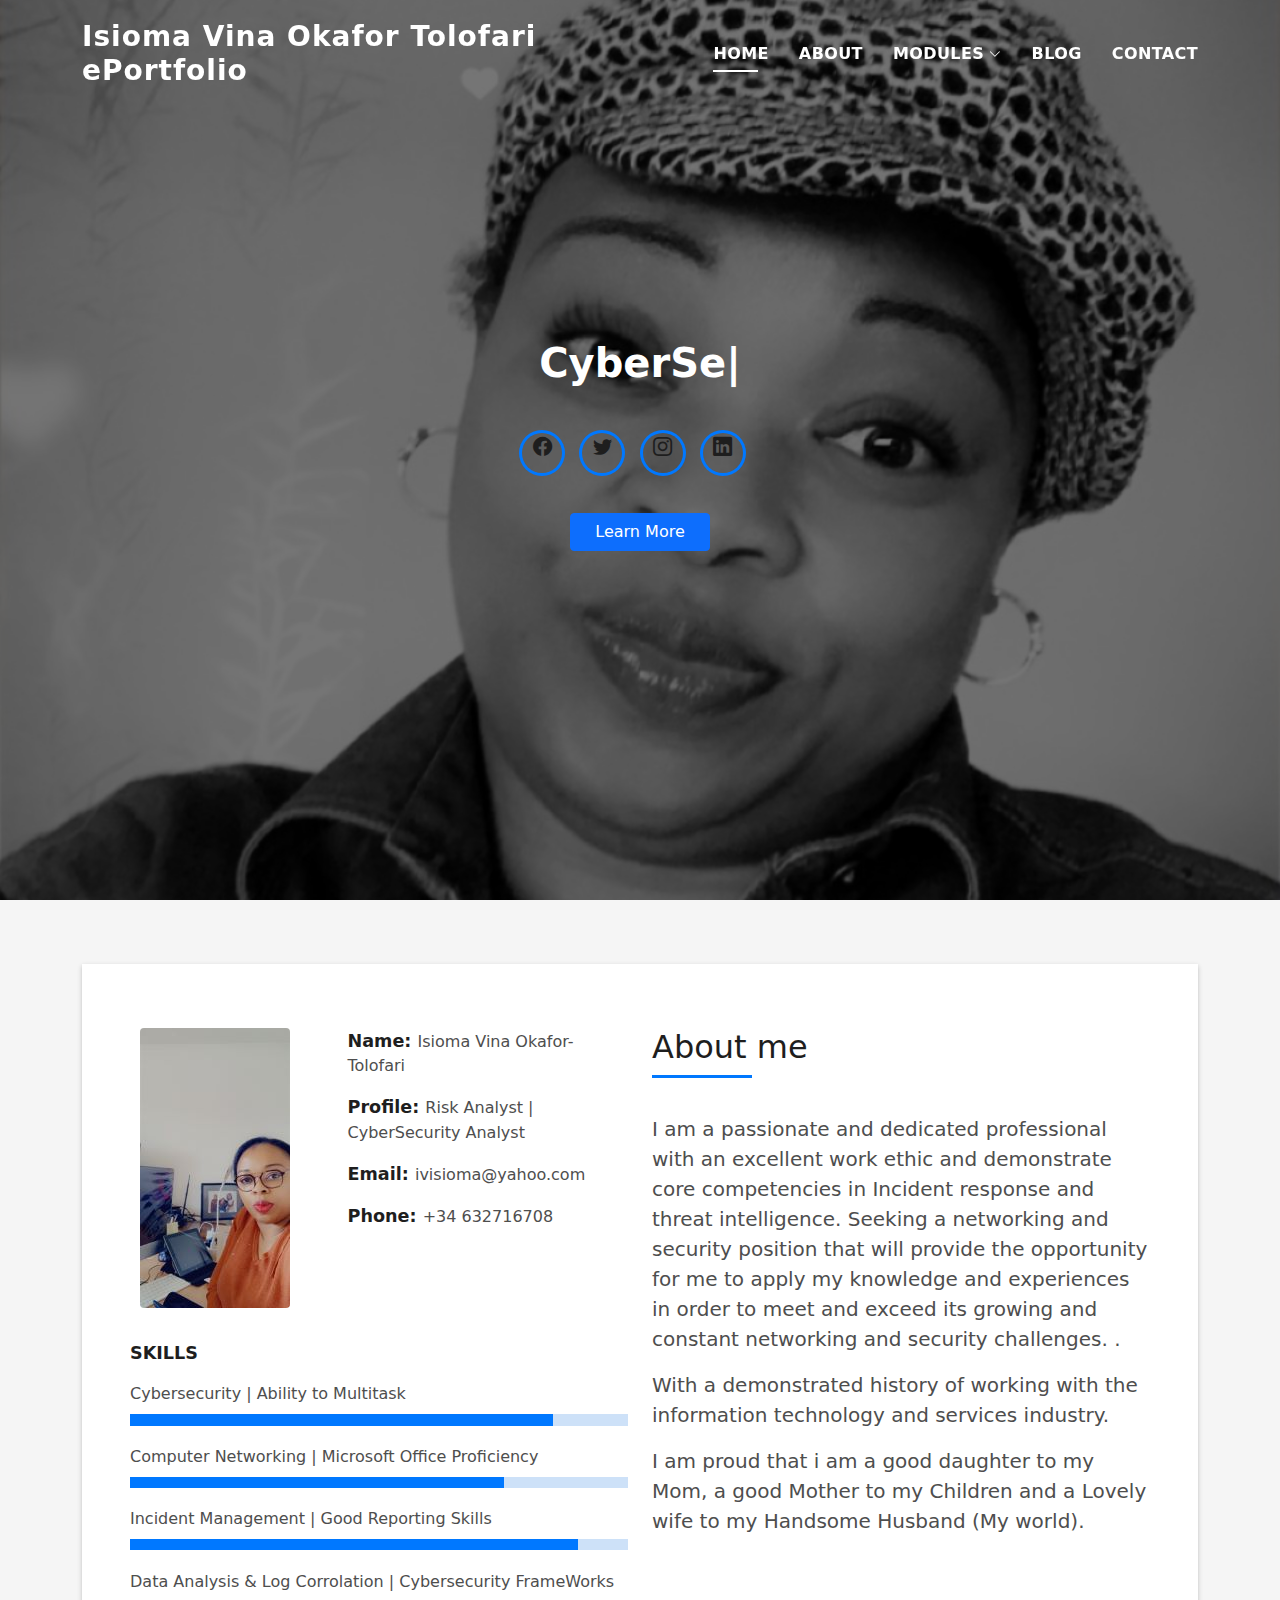
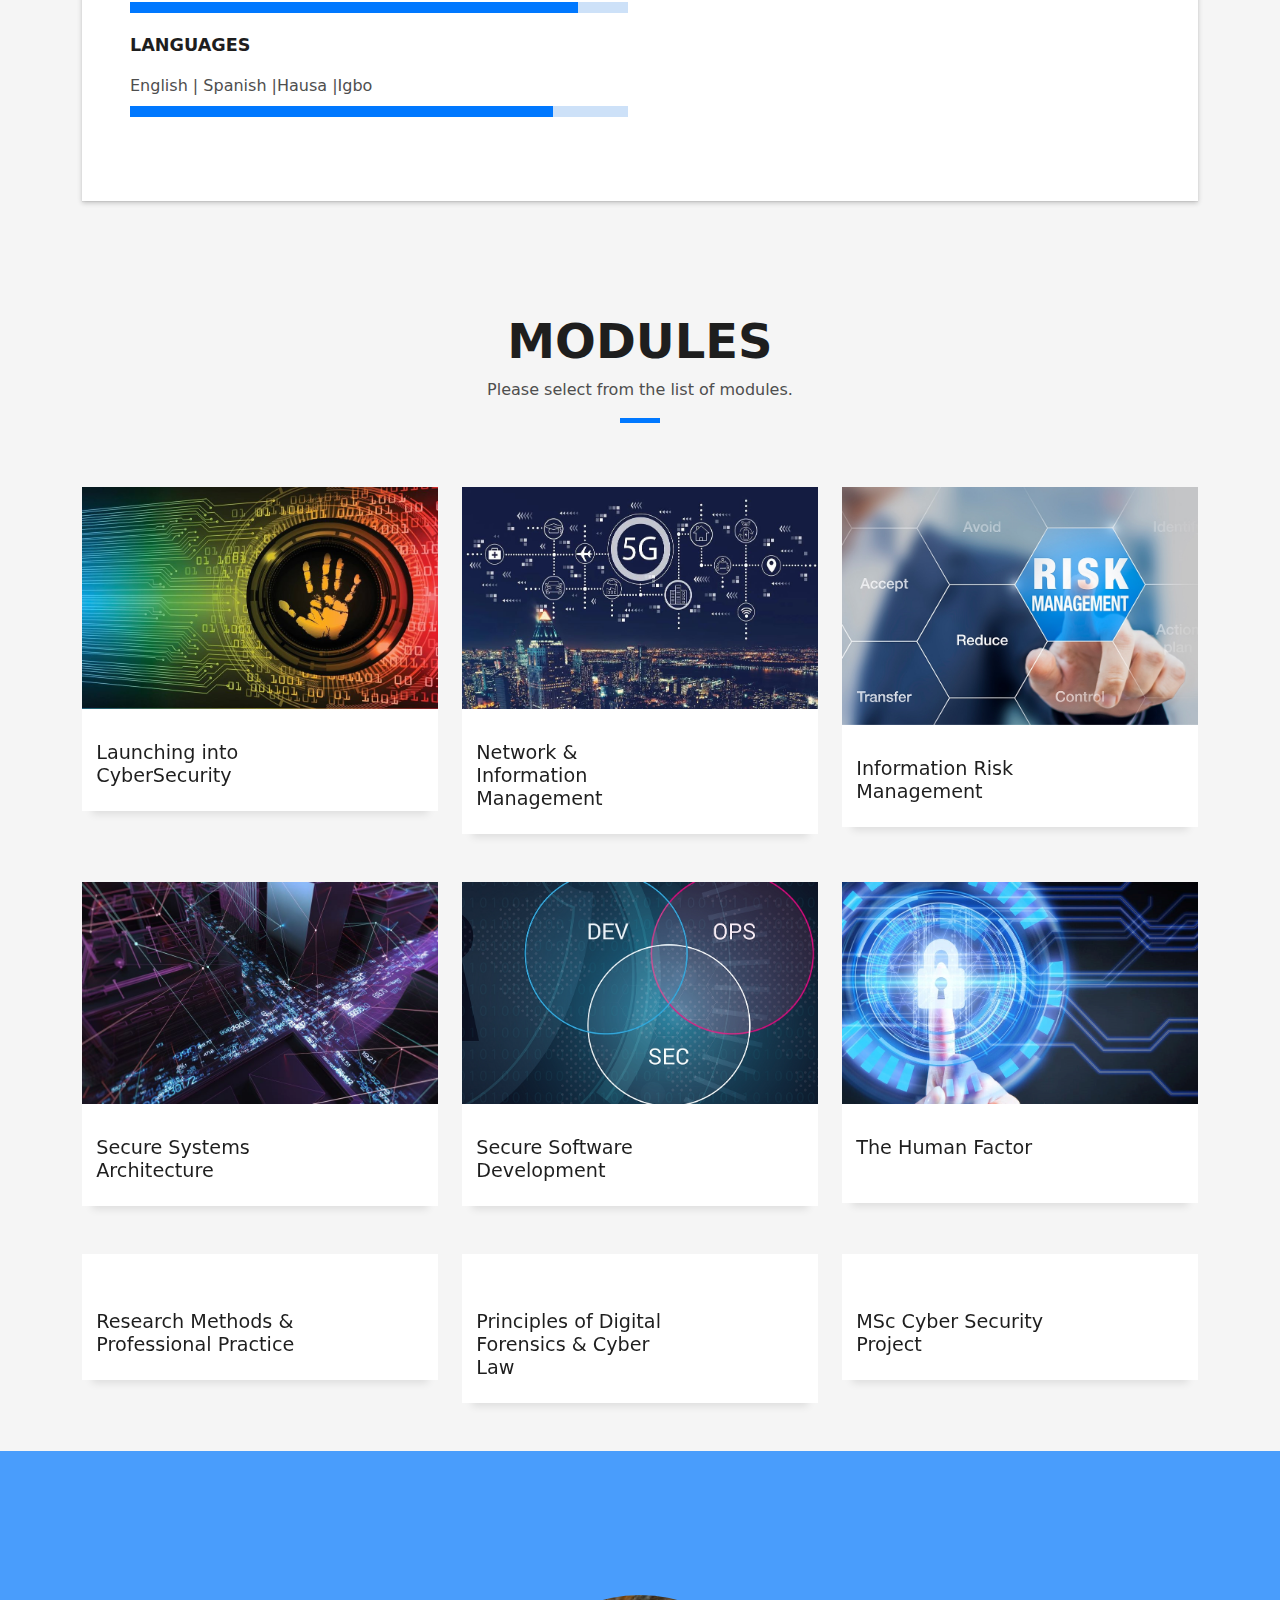
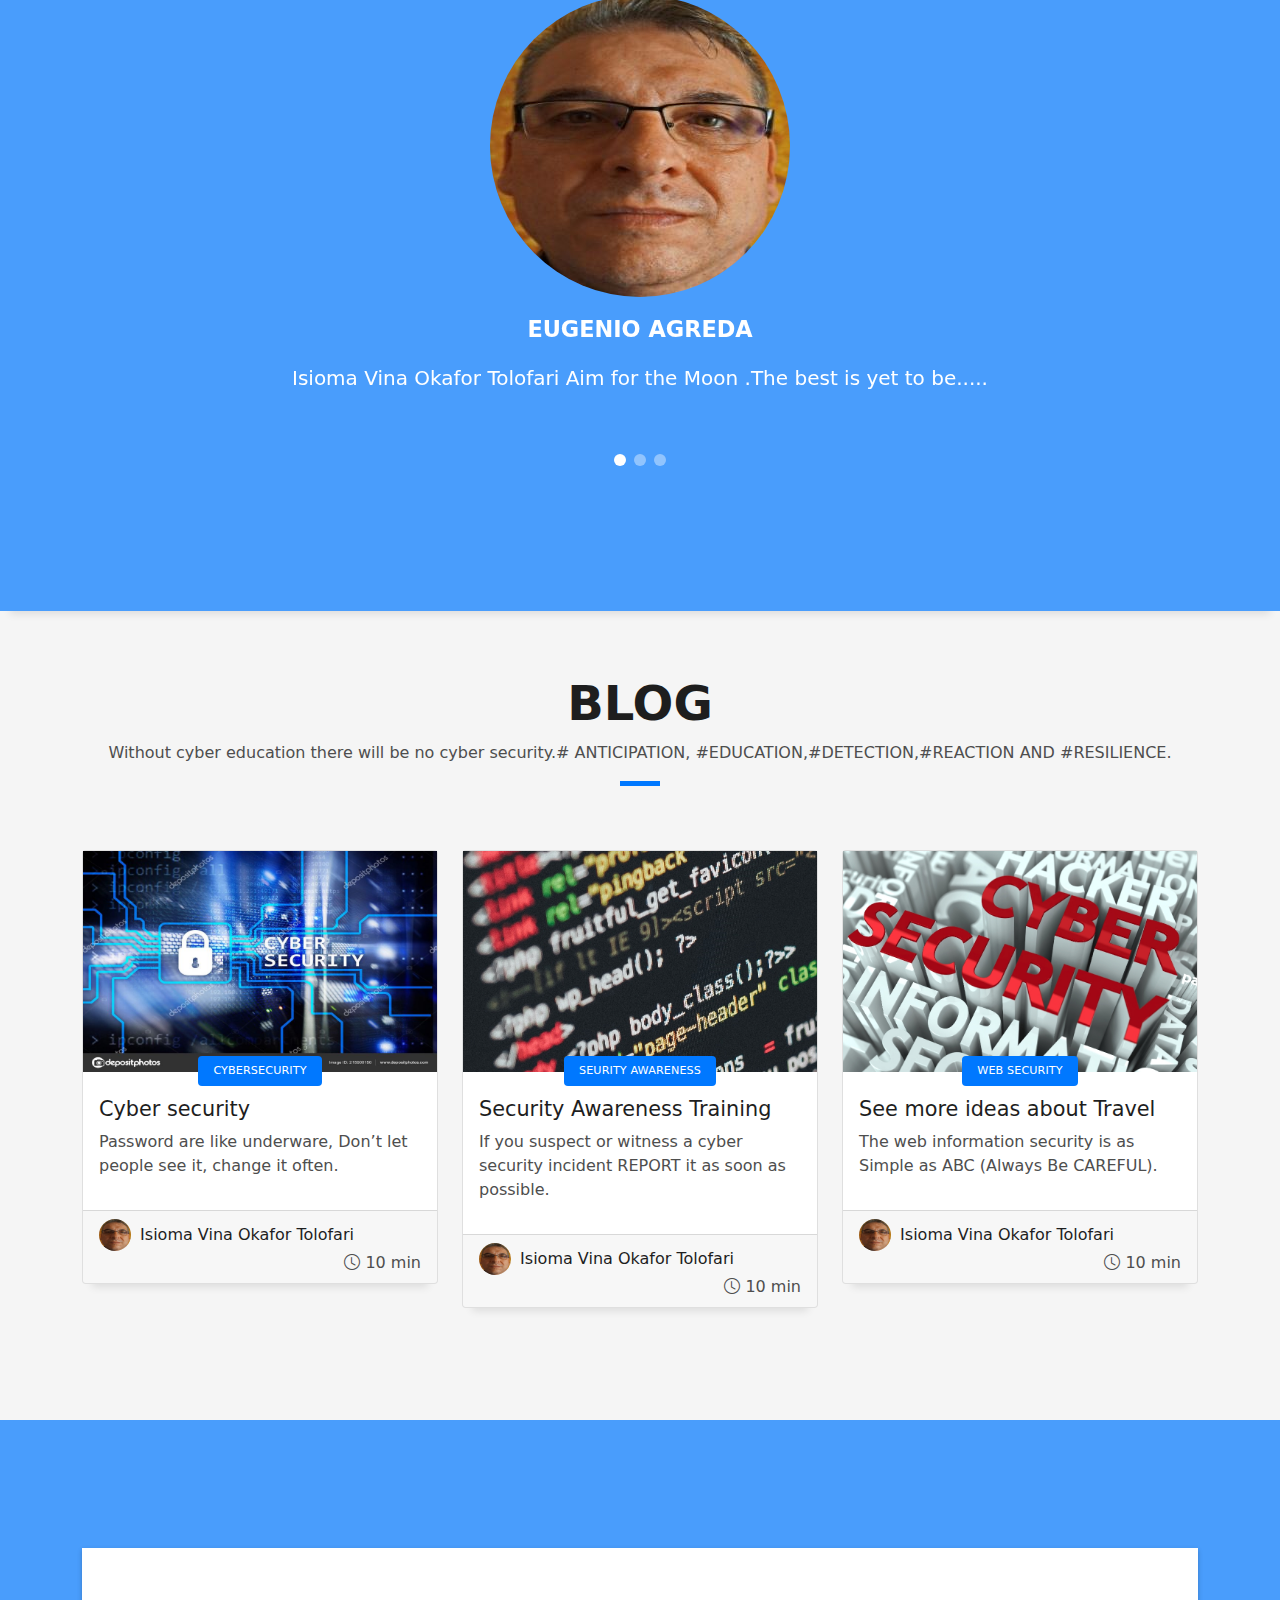
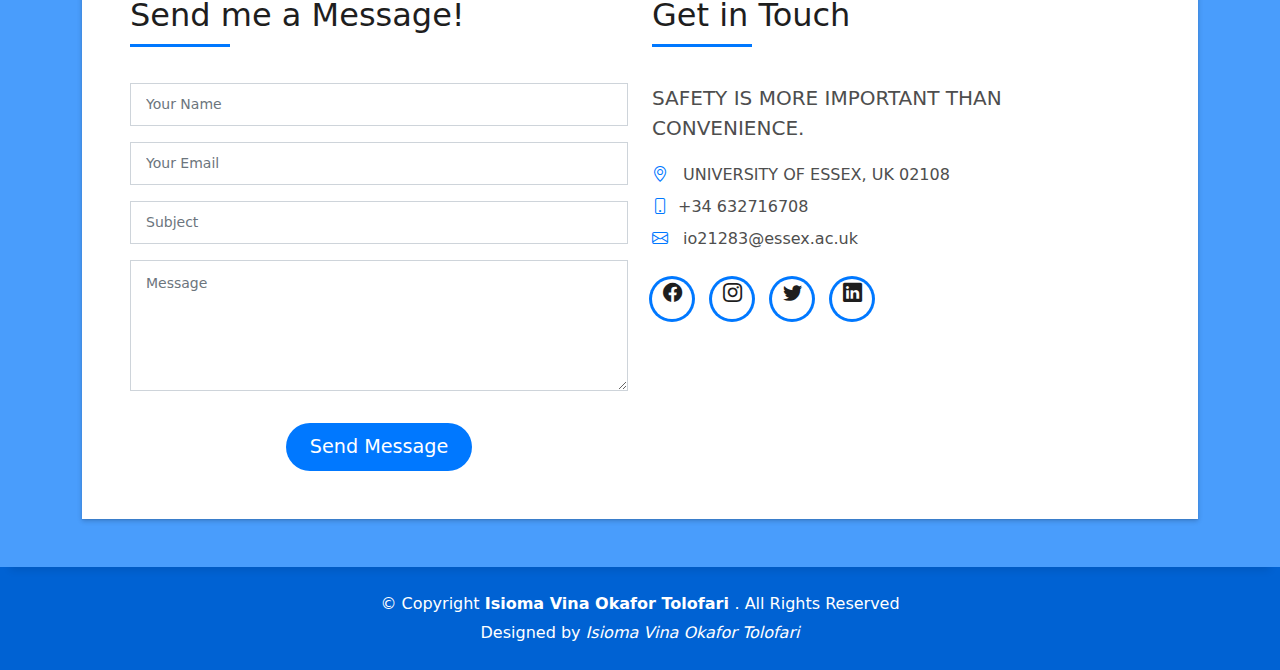
==== commit 554c49b5: "commit" ====
--- a/index.html
+++ b/index.html
@@ -166,7 +166,7 @@
                       <div class="about-info">
                         <p><span class="title-s">Name: </span> <span>Isioma Vina Okafor-Tolofari </span></p>
                         <p><span class="title-s">Profile: </span> <span>Risk Analyst | CyberSecurity Analyst</span></p>
-                        <p><span class="title-s">Email: </span> <span>io21283@essex.ac.uk</span></p>
+                        <p><span class="title-s">Email: </span> <span>ivisioma@yahoo.com</span></p>
                         <p><span class="title-s">Phone: </span> <span>+34 632716708</span></p>
                       </div>
                     </div>
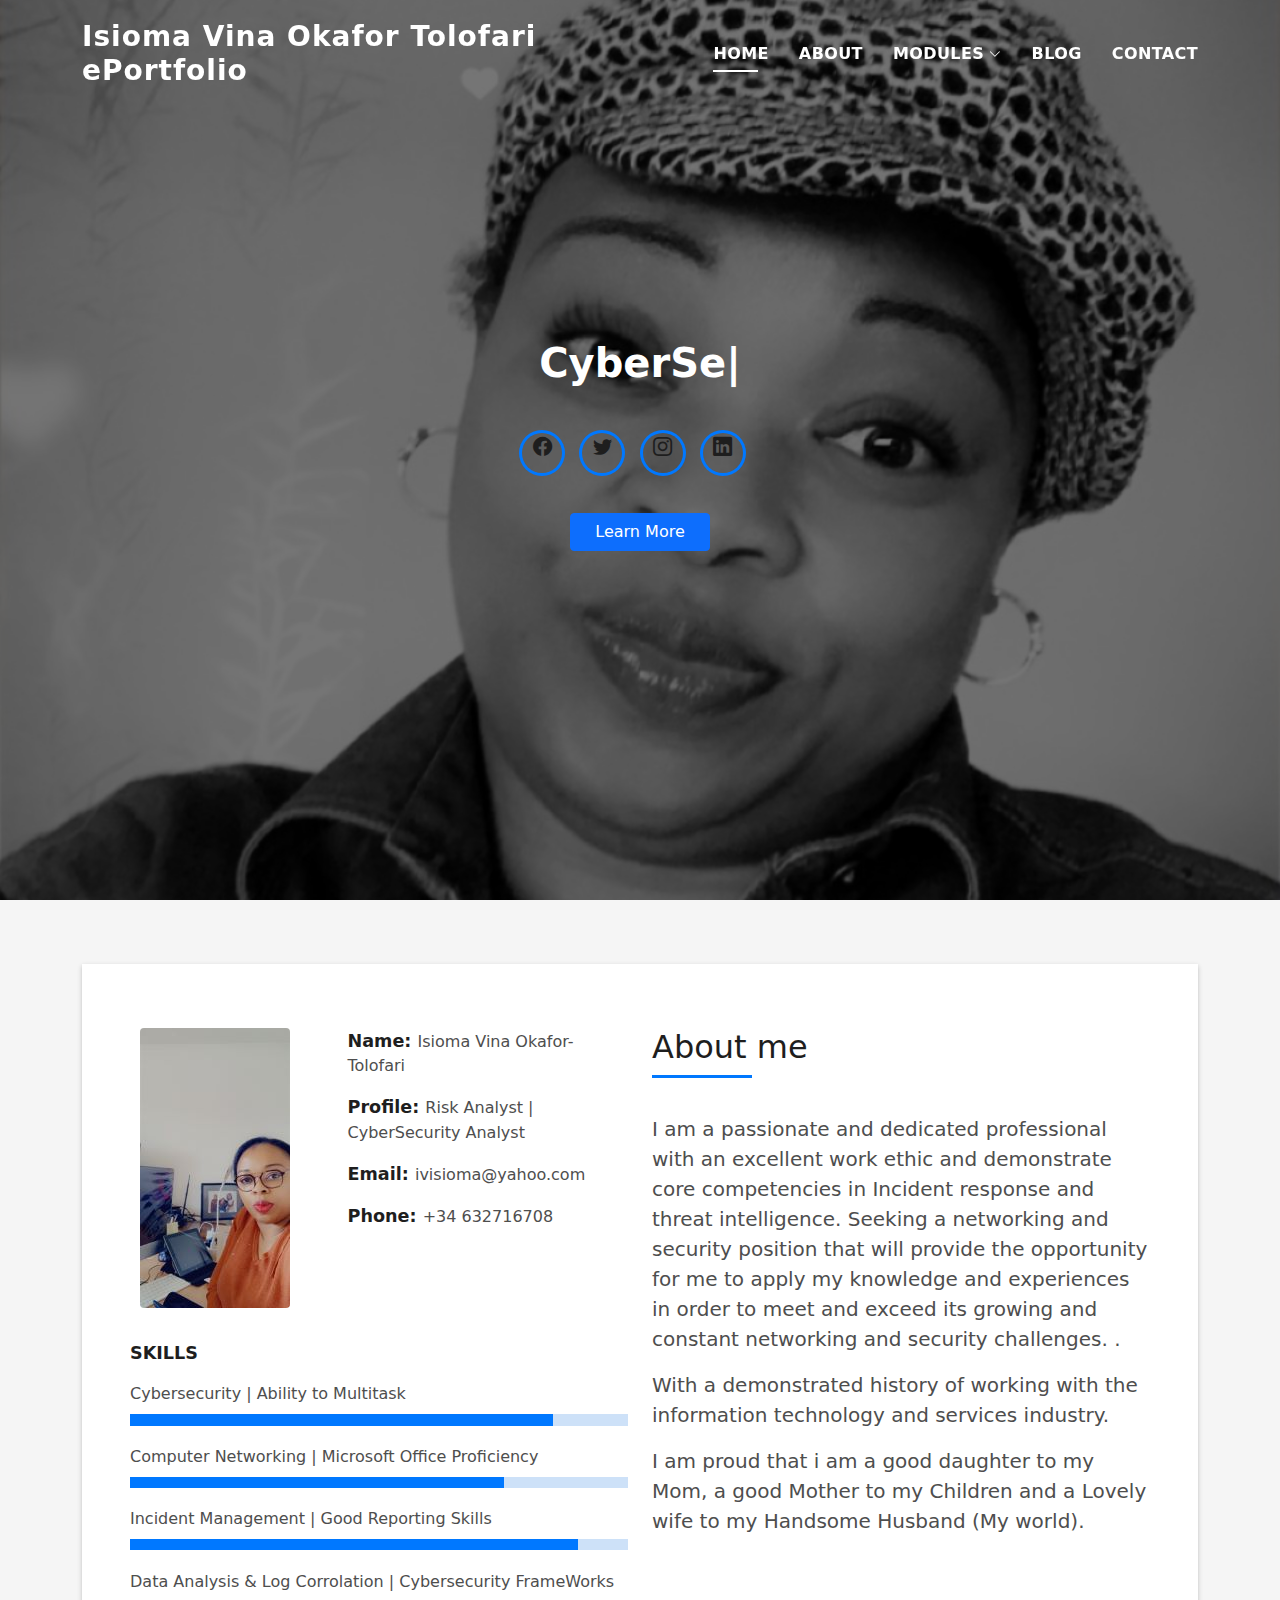
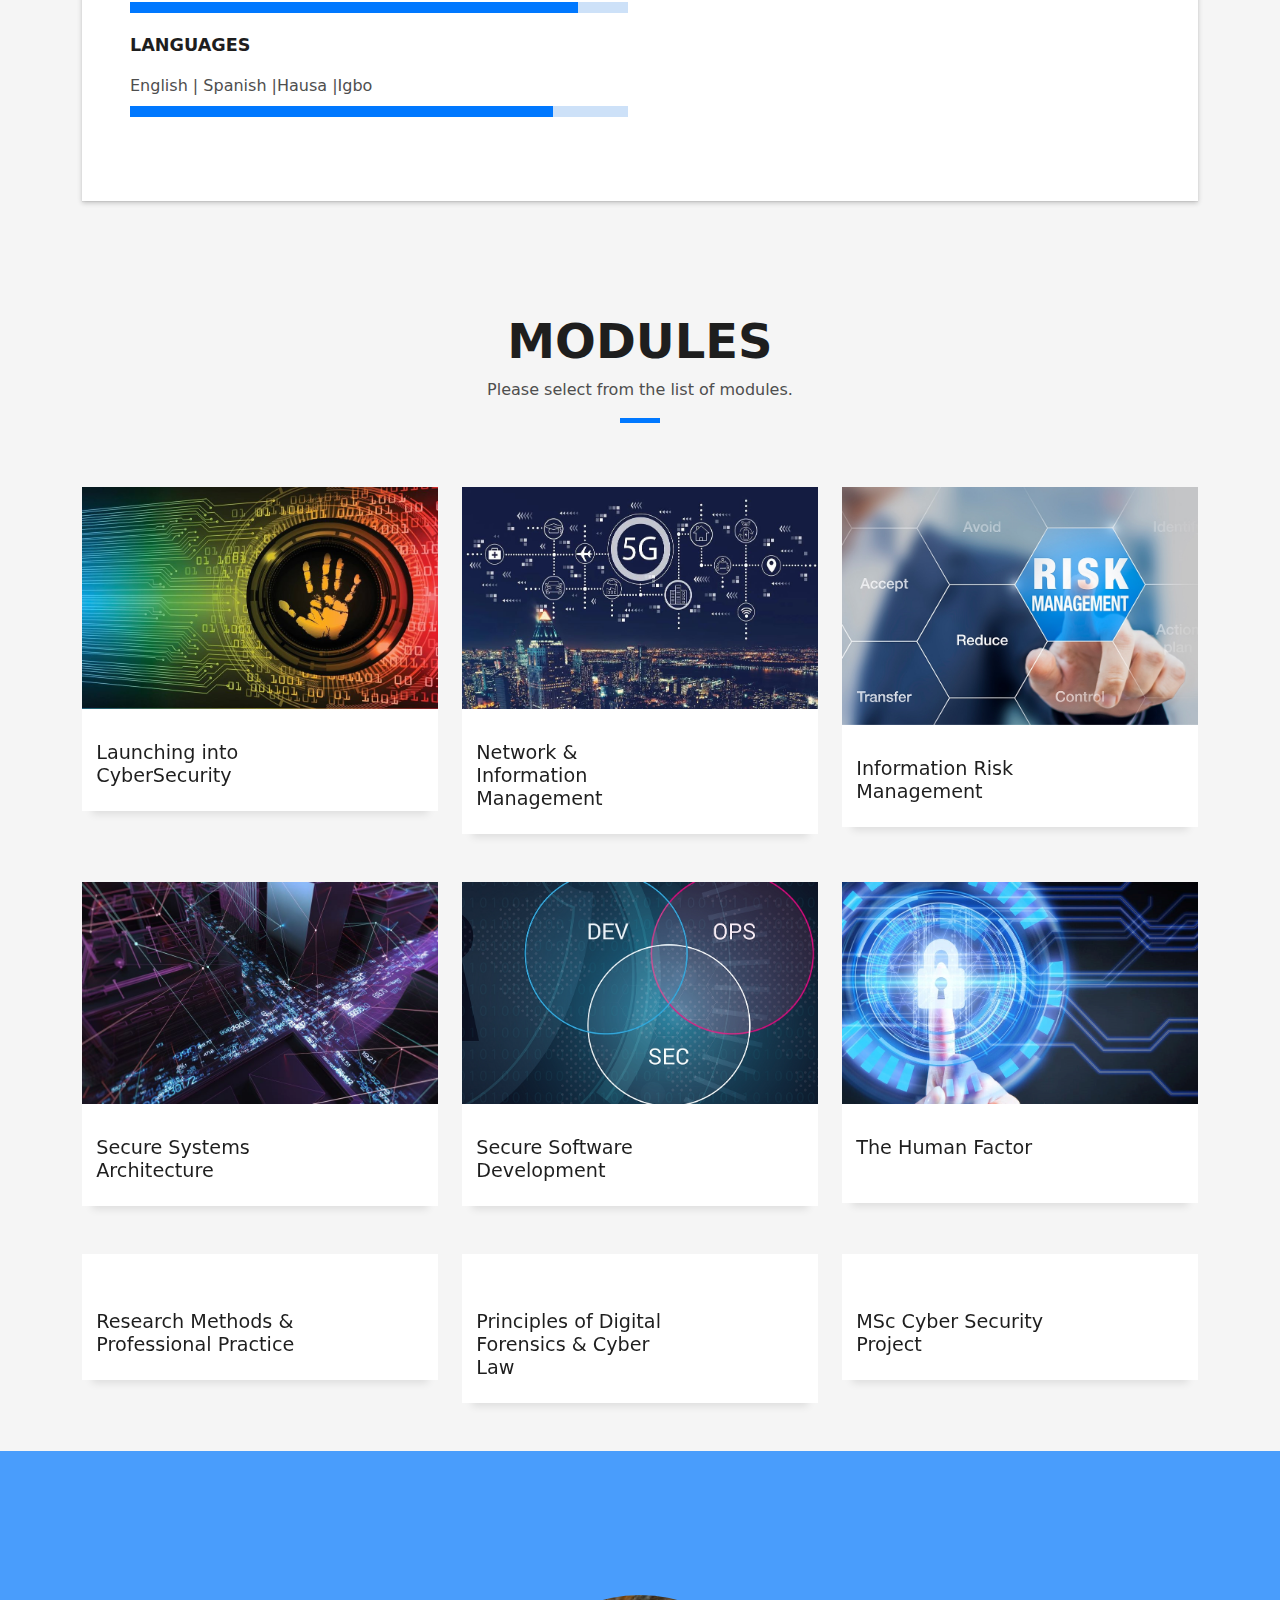
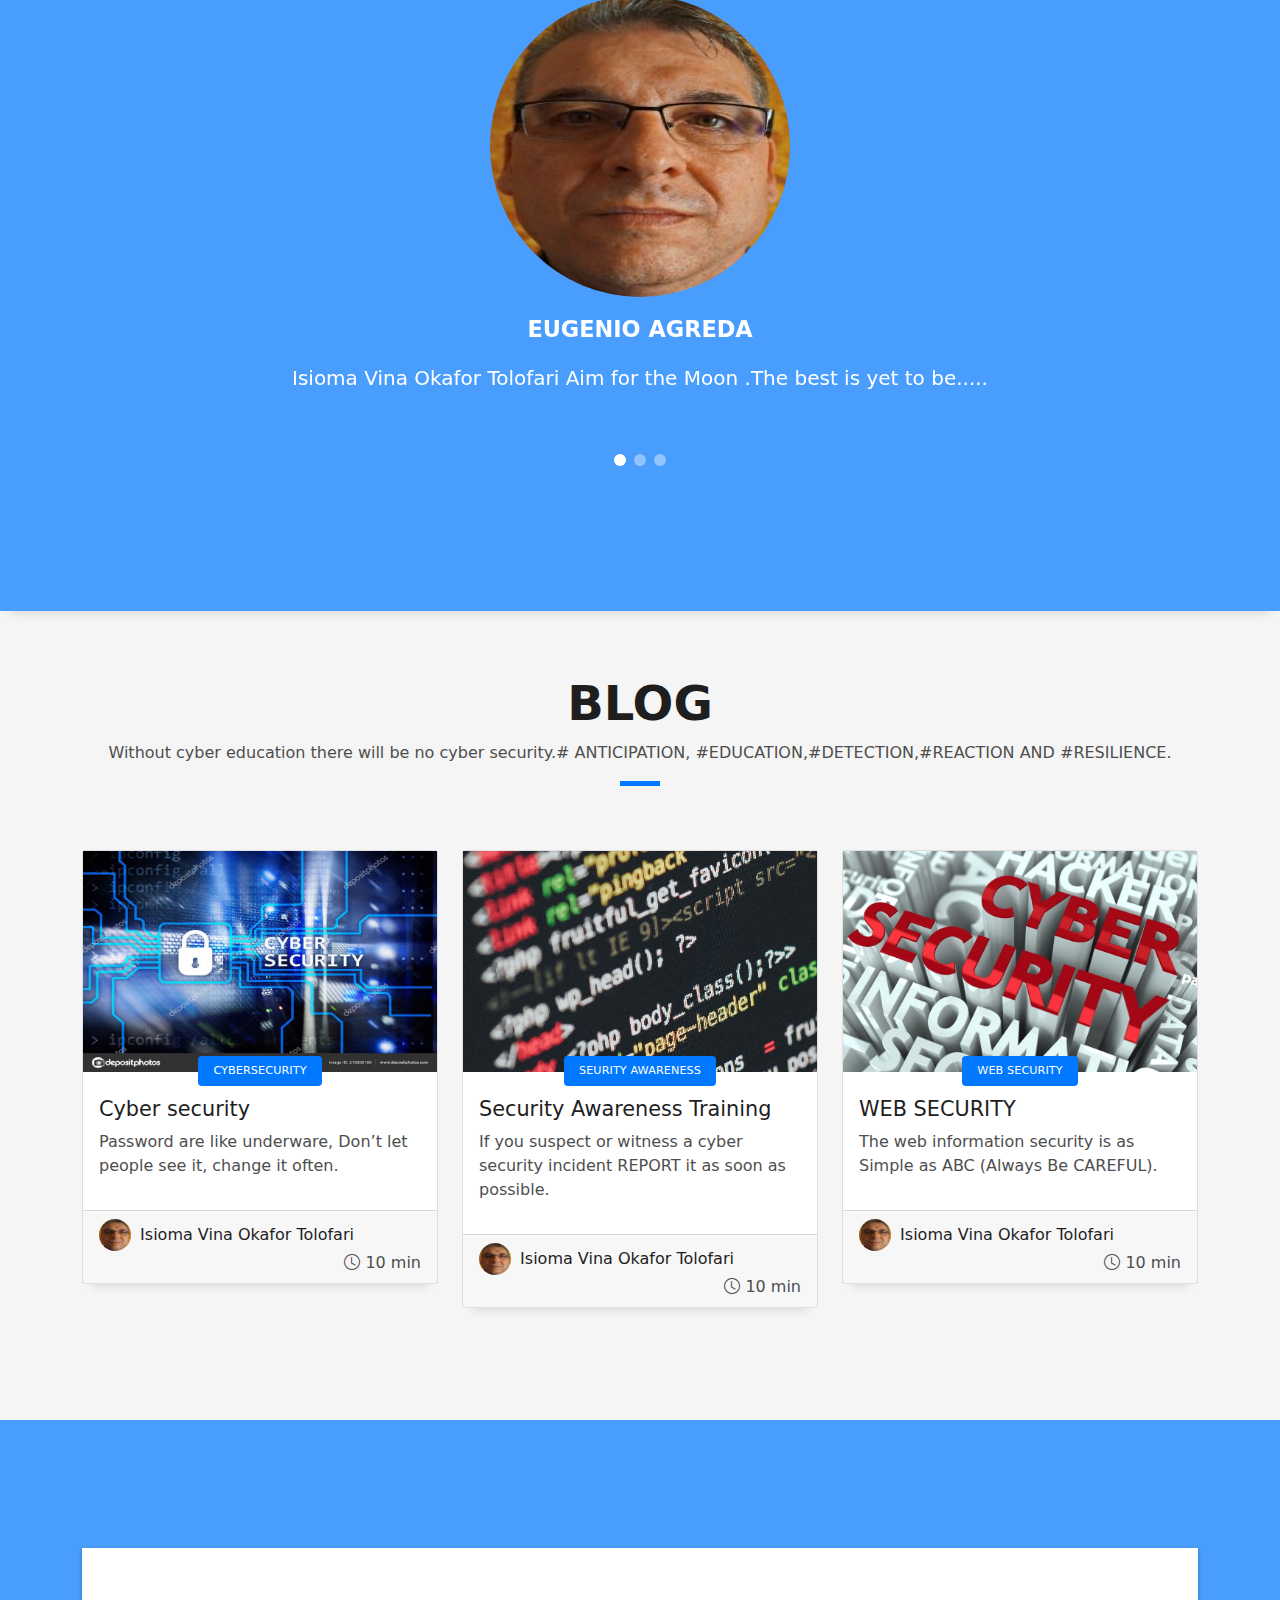
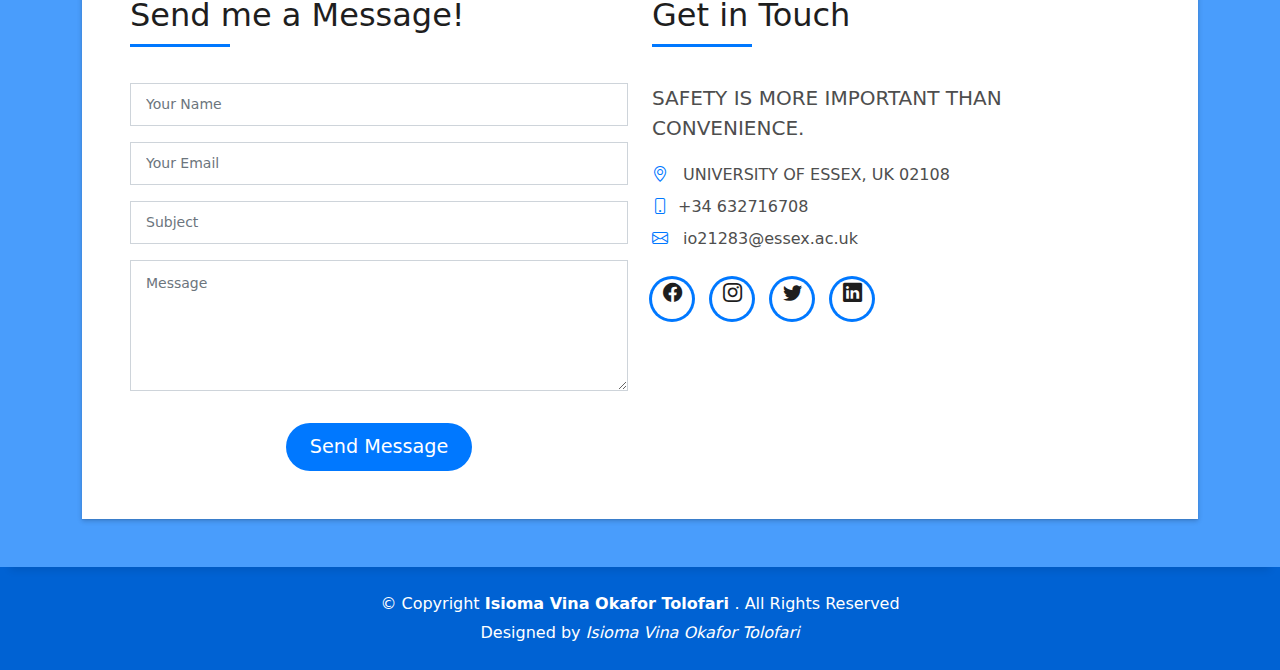
==== commit 2497cf0b: "commit" ====
--- a/index.html
+++ b/index.html
@@ -586,7 +586,7 @@
                     <h6 class="category">Web Security</h6>
                   </div>
                 </div>
-                <h3 class="card-title"><a href="blog-single.html">See more ideas about Travel</a></h3>
+                <h3 class="card-title"><a href="blog-single.html">WEB SECURITY</a></h3>
                 <p class="card-description">
                   The web information security is as Simple as ABC (Always Be CAREFUL).
                 </p>
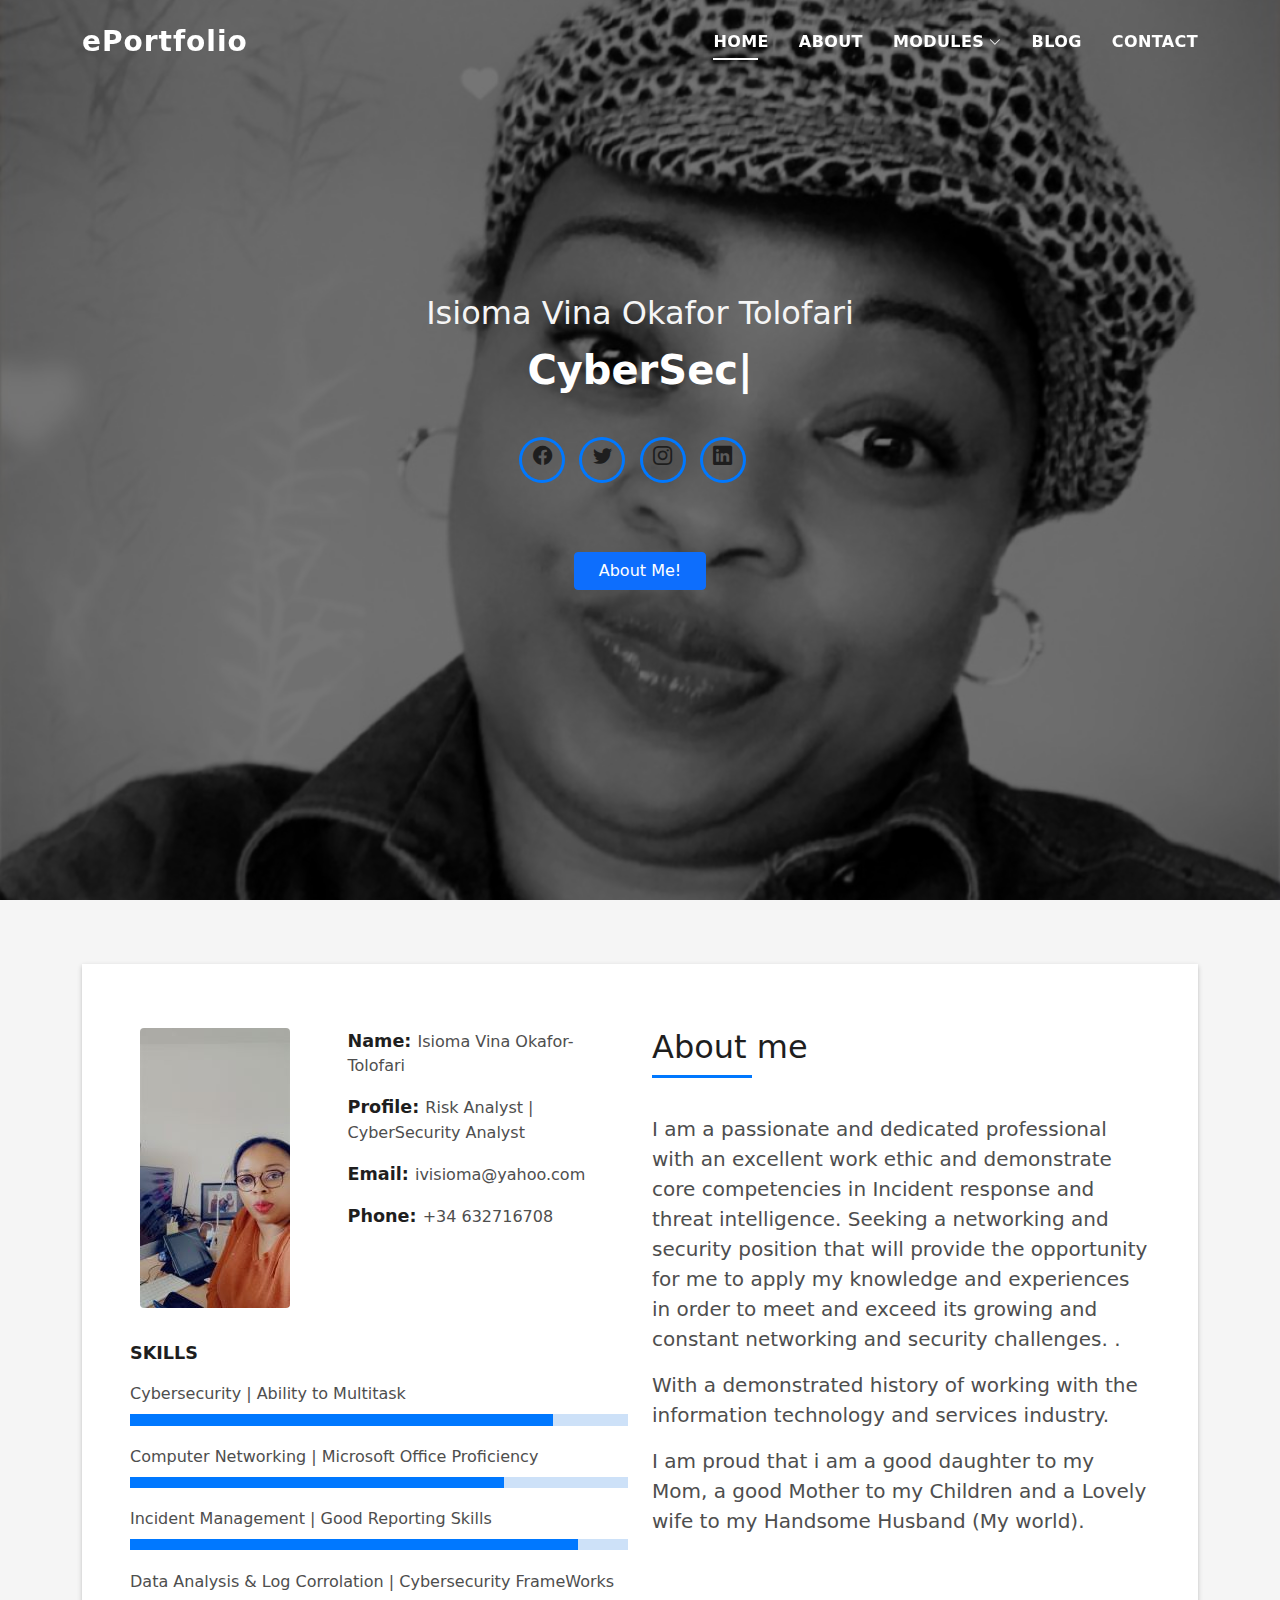
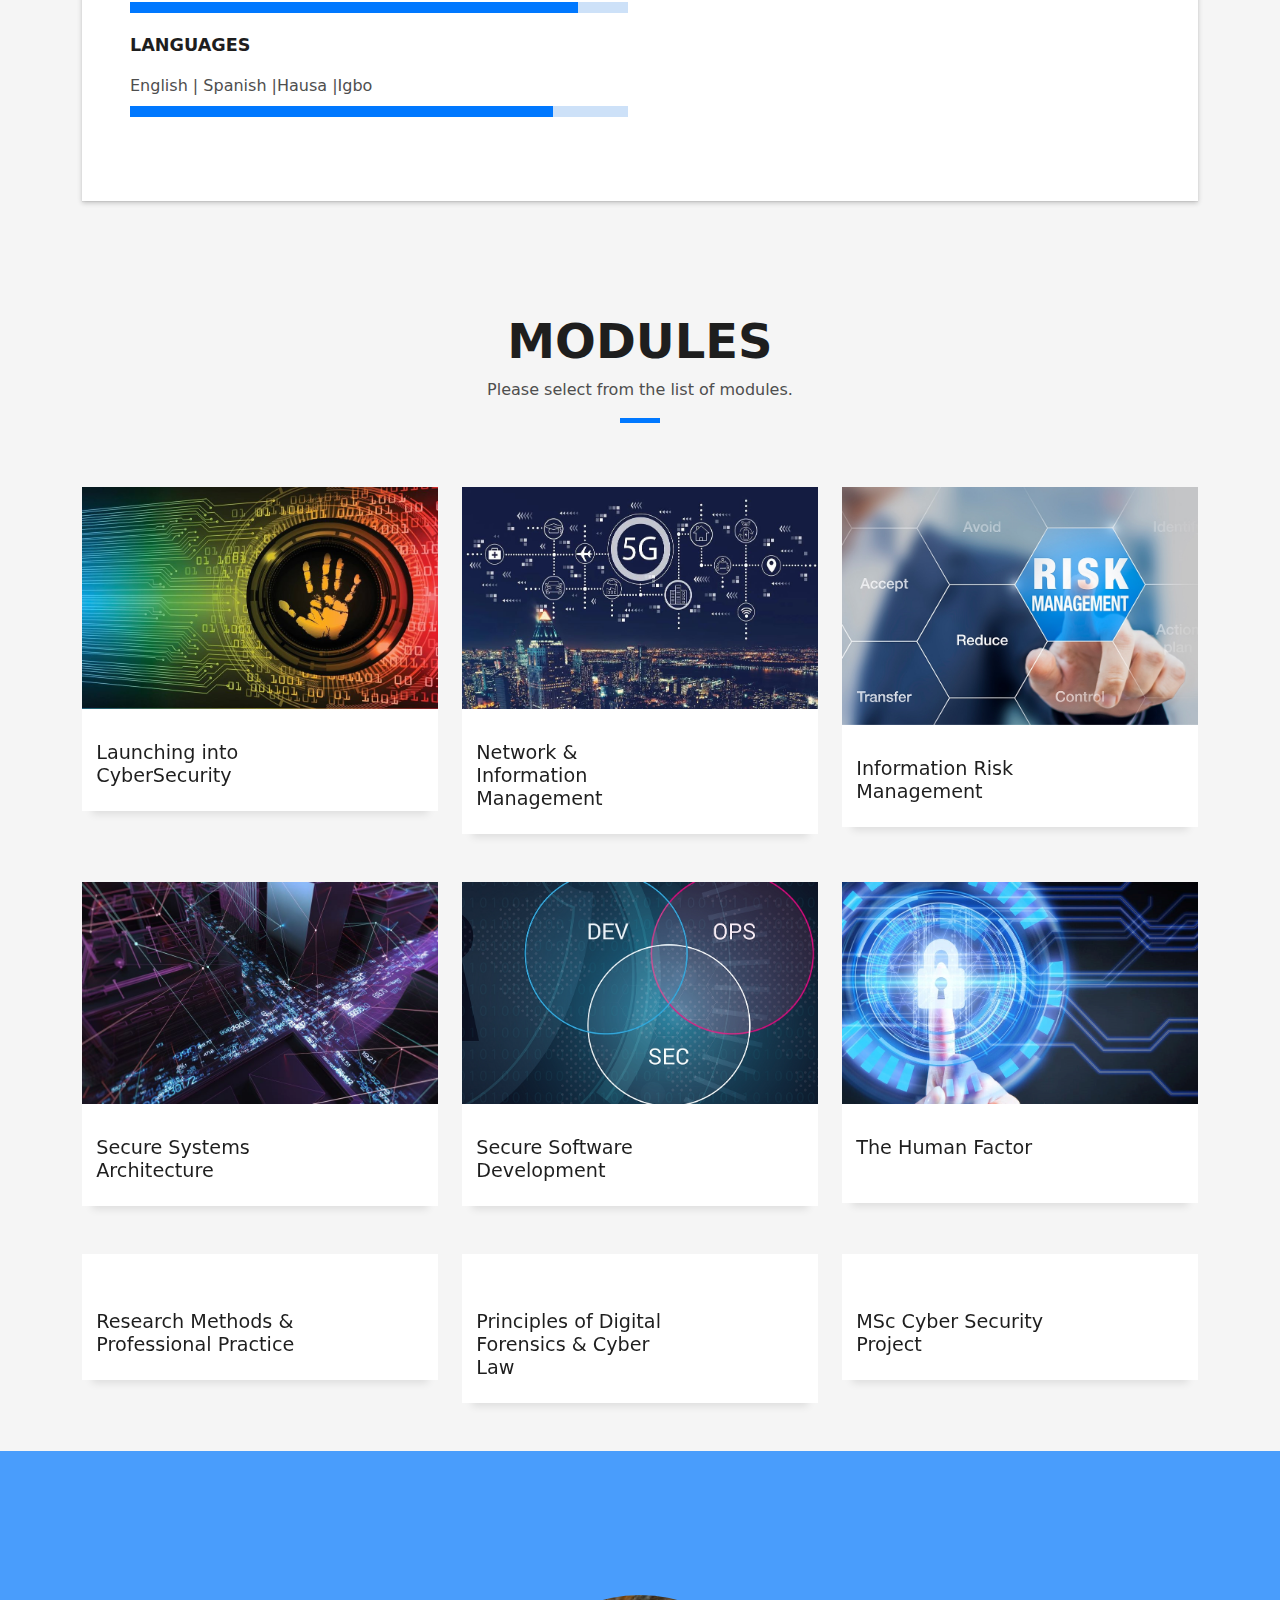
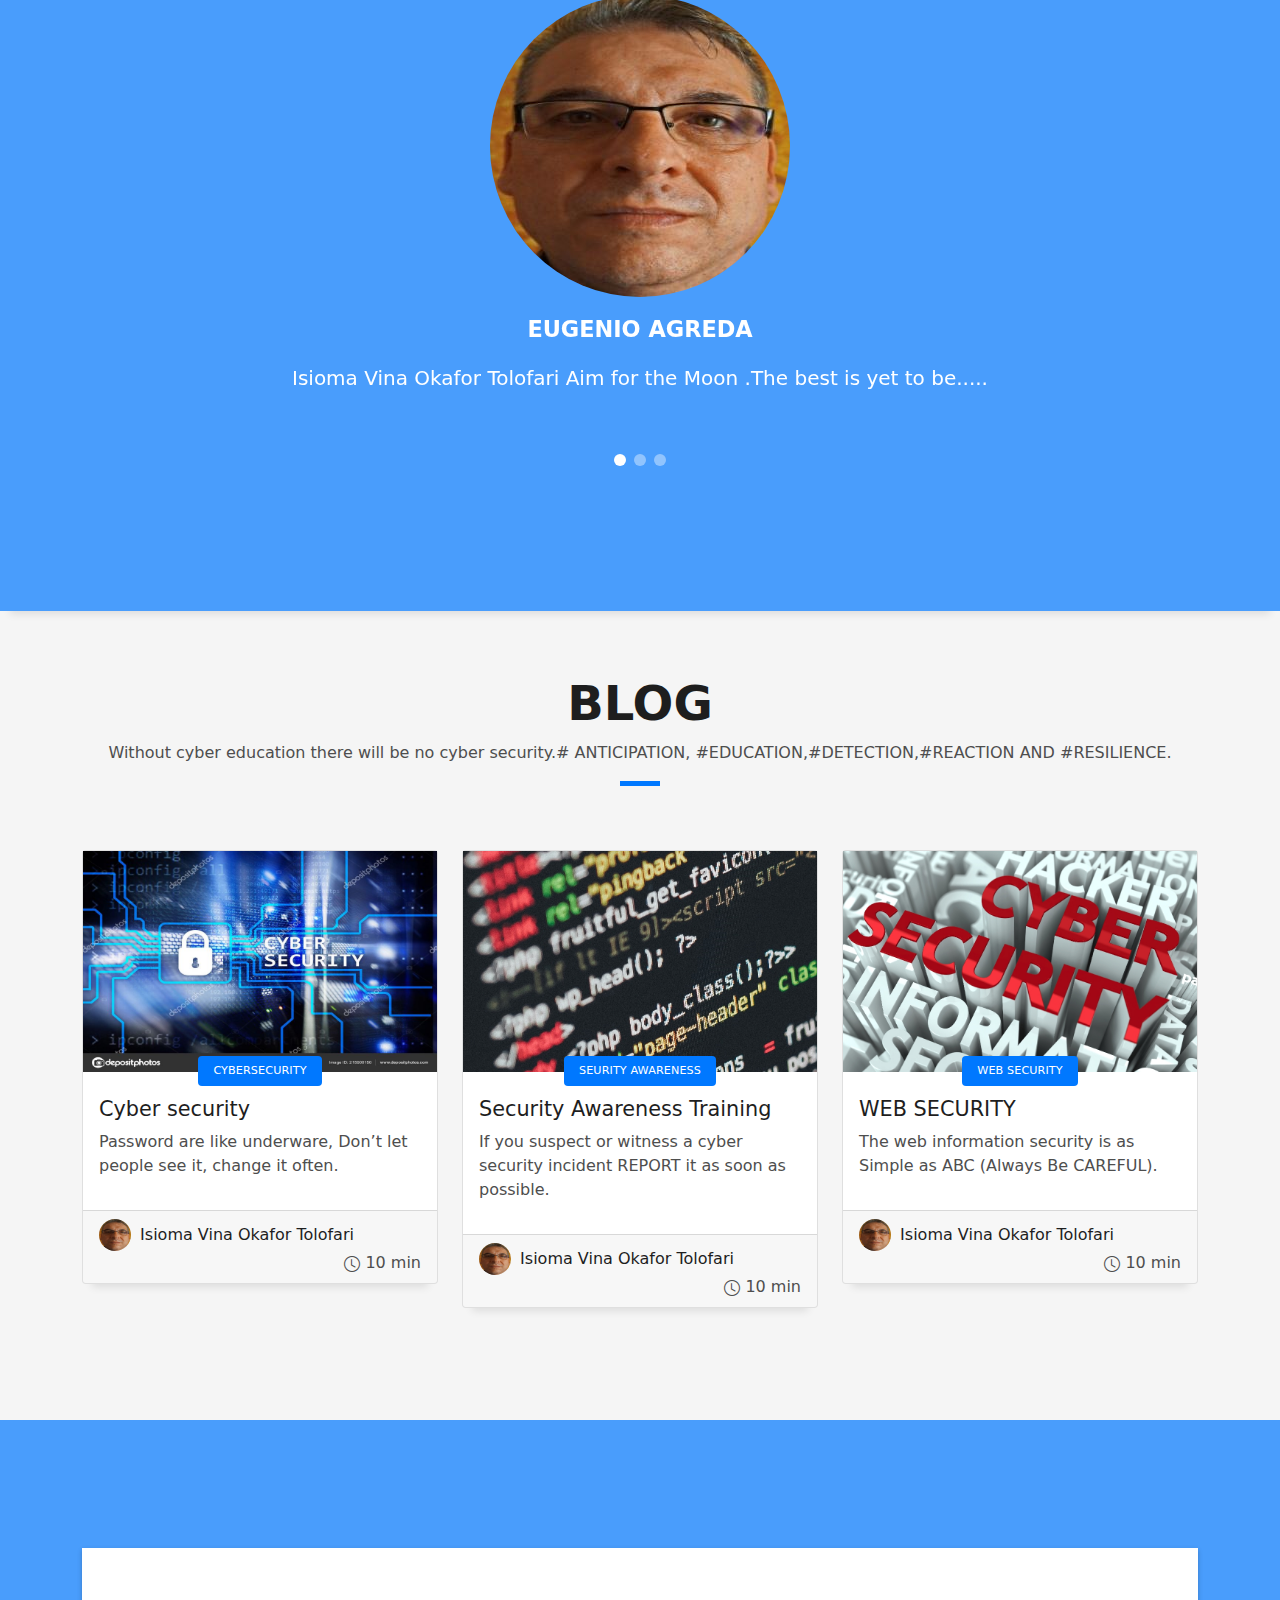
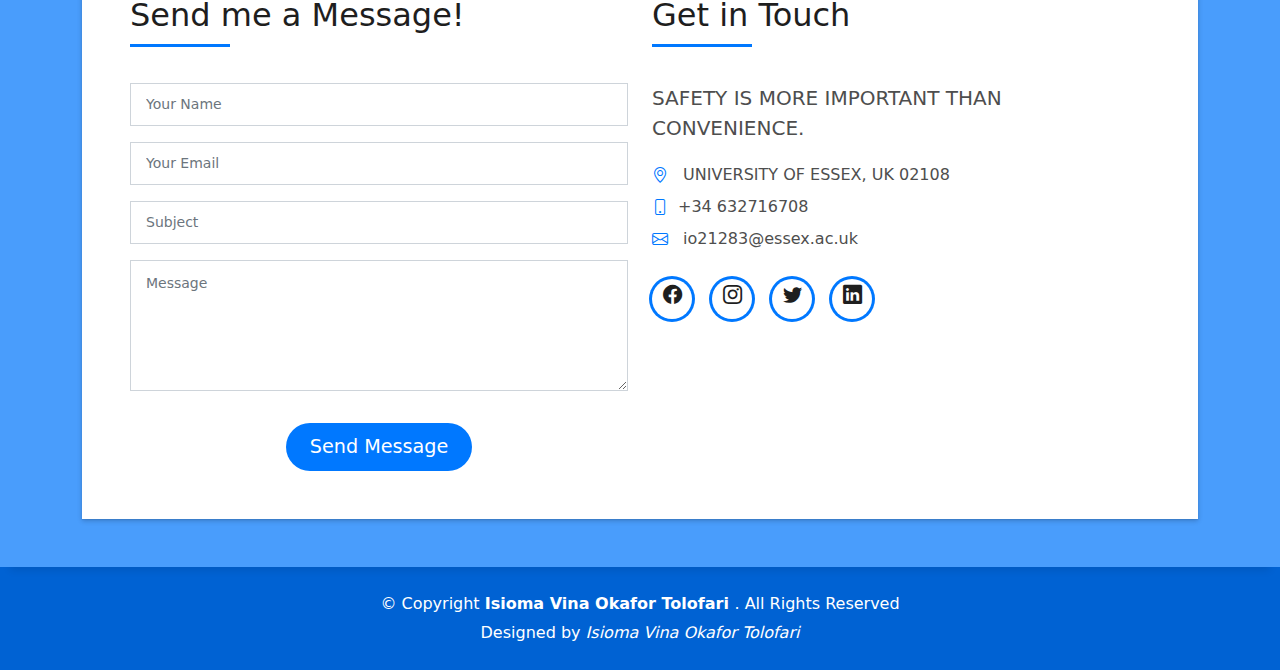
==== commit e5083b3e: "Updated" ====
--- a/index.html
+++ b/index.html
@@ -1,734 +1,770 @@
 <!DOCTYPE html>
 <html lang="en">
 
-<head>
-  <meta charset="utf-8">
-  <meta content="width=device-width, initial-scale=1.0" name="viewport">
-
-  <title>Isioma Vina Okafor Tolofari ePortfolio - Index</title>
-  <meta content="" name="description">
-  <meta content="" name="keywords">
-
-  <!-- Favicons -->
-  <link href="assets/img/favicon.png" rel="icon">
-  <link href="assets/img/apple-touch-icon.png" rel="apple-touch-icon">
-
-  <!-- Vendor CSS Files -->
-  <link href="assets/vendor/bootstrap/css/bootstrap.min.css" rel="stylesheet">
-  <link href="assets/vendor/bootstrap-icons/bootstrap-icons.css" rel="stylesheet">
-  <link href="assets/vendor/glightbox/css/glightbox.min.css" rel="stylesheet">
-  <link href="assets/vendor/swiper/swiper-bundle.min.css" rel="stylesheet">
-
-  <!-- Template Main CSS File -->
-  <link href="assets/css/style.css" rel="stylesheet">
-  <link href="assets/css/style2.css" rel="stylesheet">
-
-  <!-- =======================================================
+  <head>
+    <meta charset="utf-8">
+    <meta content="width=device-width, initial-scale=1.0, maximum-scale=1.0, user-scalable=0" name="viewport">
+
+    <title>Isioma Vina Okafor Tolofari ePortfolio - Index</title>
+    <meta content="" name="description">
+    <meta content="" name="keywords">
+
+    <!-- Favicons -->
+    <link href="assets/img/favicon.png" rel="icon">
+    <link href="assets/img/apple-touch-icon.png" rel="apple-touch-icon">
+
+    <!-- Vendor CSS Files -->
+    <link href="assets/vendor/bootstrap/css/bootstrap.min.css" rel="stylesheet">
+    <link href="assets/vendor/bootstrap-icons/bootstrap-icons.css" rel="stylesheet">
+    <link href="assets/vendor/glightbox/css/glightbox.min.css" rel="stylesheet">
+    <link href="assets/vendor/swiper/swiper-bundle.min.css" rel="stylesheet">
+
+    <!-- Template Main CSS File -->
+    <link href="assets/css/style.css" rel="stylesheet">
+
+    <!-- =======================================================
   * Template Name: DevFolio - v4.7.1
   * Template URL: https://bootstrapmade.com/devfolio-bootstrap-portfolio-html-template/
   * Author: BootstrapMade.com
   * License: https://bootstrapmade.com/license/
   ======================================================== -->
-</head>
-
-<body>
-
-  <!-- ======= Header ======= -->
-  <header id="header" class="fixed-top">
-    <div class="container d-flex align-items-center justify-content-between">
-
-      <h1 class="logo"><a href="index.html">Isioma Vina Okafor Tolofari ePortfolio</a></h1>
-      <!-- Uncomment below if you prefer to use an image logo -->
-      <!-- <a href="index.html" class="logo"><img src="assets/img/logo.png" alt="" class="img-fluid"></a>-->
-
-      <nav id="navbar" class="navbar">
-        <ul>
-          <li><a class="nav-link scrollto active" href="#hero">Home</a></li>
-          <li><a class="nav-link scrollto" href="#about">About</a></li>
-          <li class="dropdown"><a href="#work"><span>Modules</span> <i class="bi bi-chevron-down"></i></a>
-            <ul>
-              <li class="dropdown"><a href="module_1.html"><span>Launching Into CyberSecurity - Module 1</span> <i class="bi bi-chevron-right"></i></a>
-                <ul>
-                  <li><a href="#">Unit 1</a></li>
-                  <li><a href="#">Unit 2</a></li>
-                  <li><a href="#">Unit 3</a></li>
-                  <li><a href="#">Unit 4</a></li>
-                  <li><a href="#">Unit 5</a></li>
-                  <li><a href="#">Unit 6</a></li>
-                  <li><a href="#">Unit 7</a></li>
-                  <li><a href="#">Unit 8</a></li>
-                  <li><a href="#">Unit 9</a></li>
-                  <li><a href="#">Unit 10</a></li>
-                  <li><a href="#">Unit 11</a></li>
-                  <li><a href="#">Unit 12</a></li>
-                </ul>
-              </li>
-              <li class="dropdown"><a href="module_2.html"><span>Network & Information Management - Module 2</span> <i class="bi bi-chevron-right"></i></a>
-                <ul>
-                  <li><a href="#">Unit 1</a></li>
-                  <li><a href="#">Unit 2</a></li>
-                  <li><a href="#">Unit 3</a></li>
-                  <li><a href="#">Unit 4</a></li>
-                  <li><a href="#">Unit 5</a></li>
-                </ul>
-              </li>
-              <li class="dropdown"><a href="module_3.html"><span> Information Risk Management - Module 3</span> <i class="bi bi-chevron-right"></i></a>
-                <ul>
-                  <li><a href="#">Unit 1</a></li>
-                  <li><a href="#">Unit 2</a></li>
-                  <li><a href="#">Unit 3</a></li>
-                  <li><a href="#">Unit 4</a></li>
-                  <li><a href="#">Unit 5</a></li>
-                </ul>
-              </li>
-              <li class="dropdown"><a href="module_4.html"><span> Secure Systems Architecture - Module 4</span> <i class="bi bi-chevron-right"></i></a>
-                <ul>
-                  <li><a href="#">Unit 1</a></li>
-                  <li><a href="#">Unit 2</a></li> 
-                  <li><a href="#">Unit 3</a></li>
-                  <li><a href="#">Unit 4</a></li>
-                  <li><a href="#">Unit 5</a></li>
-                </ul>
-              </li>
-              <li class="dropdown"><a href="module_5.html"><span> The Human Factor - Module 5</span> <i class="bi bi-chevron-right"></i></a>
-                <ul>
-                  <li><a href="#">Unit 1</a></li>
-                  <li><a href="#">Unit 2</a></li>
-                  <li><a href="#">Unit 3</a></li>
-                  <li><a href="#">Unit 4</a></li>
-                  <li><a href="#">Unit 5</a></li>
-                </ul>
-              </li>
-              <li class="dropdown"><a href="module_6.html"><span>- Module 6</span> <i class="bi bi-chevron-right"></i></a>
-                <ul>
-                  <li><a href="#">Unit 1</a></li>
-                  <li><a href="#">Unit 2</a></li>
-                  <li><a href="#">Unit 3</a></li>
-                  <li><a href="#">Unit 4</a></li>
-                  <li><a href="#">Unit 5</a></li>
-                </ul>
-              </li>
-            </ul>
-          </li>
-          <li><a class="nav-link scrollto " href="#blog">Blog</a></li>
-          <li><a class="nav-link scrollto" href="#contact">Contact</a></li>
-        </ul>
-        <i class="bi bi-list mobile-nav-toggle"></i>
-      </nav><!-- .navbar -->
-
-    </div>
-  </header><!-- End Header -->
-
-  <!-- ======= Hero Section ======= -->
-  <div id="hero" class="hero route bg-image" style="background-image: url(assets/img/hero-bg.jpg)">
-    <div class="overlay-itro"></div>
-    <div class="hero-content display-table">
-      <div class="table-cell">
-        <div class="container">
-          <!--<p class="display-6 color-d">Hello!</p>-->
-          <!-- <h1 class="hero-title mb-4">I am . . .</h1> -->
-          <p class="hero-subtitle"><span class="typed" data-typed-items="CyberSecurity Professional, Incident Responder, Soc Analyst"></span></p>
-
-      <!-- Social Media Icons-->
-      <div class="socials">   
-        <ul>
-          <li><a href="https://www.facebook.com/iokafortolofari/"><span class="ico-circle"><i class="bi bi-facebook"></i></span></a></li>
-          <li><a href="https://twitter.com/vina21320150"><span class="ico-circle"><i class="bi bi-twitter"></i></span></a></li>
-          <li><a href="https://www.instagram.com/ivisioma2020/?hl=en"><span class="ico-circle"><i class="bi bi-instagram"></i></span></a></li>
-          <li><a href="https://www.linkedin.com/in/isi-vina-o-5819244a/"><span class="ico-circle"><i class="bi bi-linkedin"></i></span></a></li>
-        </ul>
+  </head>
+
+  <body>
+
+    <!-- ======= Header ======= -->
+    <header id="header" class="fixed-top">
+      <div class="container d-flex align-items-center justify-content-between">
+
+        <h1 class="logo"><a href="index.html">ePortfolio</a></h1>
+        <!-- Uncomment below if you prefer to use an image logo -->
+        <!-- <a href="index.html" class="logo"><img src="assets/img/logo.png" alt="" class="img-fluid"></a>-->
+
+        <nav id="navbar" class="navbar">
+          <ul>
+            <li><a class="nav-link scrollto active" href="index.html">Home</a></li>
+            <li><a class="nav-link scrollto" href="#about">About</a></li>
+            <li class="dropdown"><a href="#modules"><span>Modules</span> <i class="bi bi-chevron-down"></i></a>
+              <ul>
+                <li class="dropdown"><a href="module_1.html"><span>Module 1</span> <i
+                      class="bi bi-chevron-right"></i></a>
+                  <ul>
+                    <li><a href="module_1.html#unit1">Unit 1</a></li>
+                    <li><a href="module_1.html#unit2">Unit 2</a></li>
+                    <li><a href="module_1.html#unit3">Unit 3</a></li>
+                    <li><a href="module_1.html#unit4">Unit 4</a></li>
+                    <li><a href="module_1.html#unit5">Unit 5</a></li>
+                    <li><a href="module_1.html#unit6">Unit 6</a></li>
+                    <li><a href="module_1.html#unit7">Unit 7</a></li>
+                    <li><a href="module_1.html#unit8">Unit 8</a></li>
+                    <li><a href="module_1.html#unit9">Unit 9</a></li>
+                    <li><a href="module_1.html#unit10">Unit 10</a></li>
+                    <li><a href="module_1.html#unit11">Unit 11</a></li>
+                    <li><a href="module_1.html#unit12">Unit 12</a></li>
+                  </ul>
+                </li>
+                <li class="dropdown"><a href="module_2.html"><span>Module 2</span> <i
+                      class="bi bi-chevron-right"></i></a>
+                  <ul>
+                    <li><a href="module_2.html#unit1">Unit 1</a></li>
+                    <li><a href="module_2.html#unit2">Unit 2</a></li>
+                    <li><a href="module_2.html#unit3">Unit 3</a></li>
+                    <li><a href="module_2.html#unit4">Unit 4</a></li>
+                    <li><a href="module_2.html#unit5">Unit 5</a></li>
+                  </ul>
+                </li>
+                <li class="dropdown"><a href="module_3.html"><span>Module 3</span> <i
+                      class="bi bi-chevron-right"></i></a>
+                  <ul>
+                    <li><a href="module_3.html#unit1">Unit 1</a></li>
+                    <li><a href="module_3.html#unit2">Unit 2</a></li>
+                    <li><a href="module_3.html#unit3">Unit 3</a></li>
+                    <li><a href="module_3.html#unit4">Unit 4</a></li>
+                    <li><a href="module_3.html#unit5">Unit 5</a></li>
+                  </ul>
+                </li>
+                <li class="dropdown"><a href="module_4.html"><span>Module 4</span> <i
+                      class="bi bi-chevron-right"></i></a>
+                  <ul>
+                    <li><a href="module_4.html#unit1">Unit 1</a></li>
+                    <li><a href="module_4.html#unit2">Unit 2</a></li>
+                    <li><a href="module_4.html#unit3">Unit 3</a></li>
+                    <li><a href="module_4.html#unit4">Unit 4</a></li>
+                    <li><a href="module_4.html#unit5">Unit 5</a></li>
+                  </ul>
+                </li>
+                <li class="dropdown"><a href="module_5.html"><span>Module 5</span> <i
+                      class="bi bi-chevron-right"></i></a>
+                  <ul>
+                    <li><a href="module_5.html#unit1">Unit 1</a></li>
+                    <li><a href="module_5.html#unit2">Unit 2</a></li>
+                    <li><a href="module_5.html#unit3">Unit 3</a></li>
+                    <li><a href="module_5.html#unit4">Unit 4</a></li>
+                    <li><a href="module_5.html#unit5">Unit 5</a></li>
+                  </ul>
+                </li>
+                <li class="dropdown"><a href="module_6.html"><span>Module 6</span> <i
+                      class="bi bi-chevron-right"></i></a>
+                  <ul>
+                    <li><a href="module_6.html#unit1">Unit 1</a></li>
+                    <li><a href="module_6.html#unit2">Unit 2</a></li>
+                    <li><a href="module_6.html#unit3">Unit 3</a></li>
+                    <li><a href="module_6.html#unit4">Unit 4</a></li>
+                    <li><a href="module_6.html#unit5">Unit 5</a></li>
+                  </ul>
+                </li>
+              </ul>
+            </li>
+            <li><a class="nav-link scrollto " href="#blog">Blog</a></li>
+            <li><a class="nav-link scrollto" href="#contact">Contact</a></li>
+          </ul>
+          <i class="bi bi-list mobile-nav-toggle"></i>
+        </nav><!-- .navbar -->
+
       </div>
-      <!-- Social Media Icons-->
-
-        <p class="pt-3"><a class="btn btn-primary btn js-scroll px-4" href="#about" role="button">Learn More</a></p>
+    </header><!-- End Header -->
+
+    <!-- ======= Hero Section ======= -->
+    <div id="hero" class="hero route bg-image" style="background-image: url(assets/img/hero-bg.jpg)">
+      <div class="overlay-itro"></div>
+      <div class="hero-content display-table">
+        <div class="table-cell">
+          <div class="container">
+            <h2 class="color-d">Isioma Vina Okafor Tolofari</h2>
+            <!-- <h3 class="hero-title mb-4">I am Isioma Vina Okafor Tolofari</h3> -->
+            <p class="hero-subtitle"><span class="typed"
+                data-typed-items="CyberSecurity Professional, Incident Responder, Soc Analyst"></span></p>
+
+            <!-- Social Media Icons-->
+            <div class="socials">
+              <ul>
+                <li><a href="https://www.facebook.com/iokafortolofari/"><span class="ico-circle"><i
+                        class="bi bi-facebook"></i></span></a></li>
+                <li><a href="https://twitter.com/vina21320150"><span class="ico-circle"><i
+                        class="bi bi-twitter"></i></span></a></li>
+                <li><a href="https://www.instagram.com/ivisioma2020/?hl=en"><span class="ico-circle"><i
+                        class="bi bi-instagram"></i></span></a></li>
+                <li><a href="https://www.linkedin.com/in/isi-vina-o-5819244a/"><span class="ico-circle"><i
+                        class="bi bi-linkedin"></i></span></a></li>
+              </ul>
+            </div>
+            <!-- Social Media Icons-->
+
+            <p class="pt-5"><a class="btn btn-primary btn js-scroll px-4" href="#about" role="button">About Me!</a></p>
+          </div>
         </div>
       </div>
-    </div>
-  </div><!-- End Hero Section -->
-
-  <main id="main">
-
-    <!-- ======= About Section ======= -->
-    <section id="about" class="about-mf sect-pt4 route">
+    </div><!-- End Hero Section -->
+
+    <main id="main">
+
+      <!-- ======= About Section ======= -->
+      <section id="about" class="about-mf sect-pt4 route">
+        <div class="container">
+          <div class="row">
+            <div class="col-sm-12">
+              <div class="box-shadow-full">
+                <div class="row">
+                  <div class="col-md-6">
+                    <div class="row">
+                      <div class="col-sm-6 col-md-5">
+                        <div class="about-img">
+                          <img src="assets/img/about_me.jpg" class="img-fluid rounded b-shadow-a" alt="">
+                        </div>
+                      </div>
+                      <div class="col-sm-6 col-md-7">
+                        <div class="about-info">
+                          <p><span class="title-s">Name: </span> <span>Isioma Vina Okafor-Tolofari </span></p>
+                          <p><span class="title-s">Profile: </span> <span>Risk Analyst | CyberSecurity Analyst</span>
+                          </p>
+                          <p><span class="title-s">Email: </span> <span>ivisioma@yahoo.com</span></p>
+                          <p><span class="title-s">Phone: </span> <span>+34 632716708</span></p>
+                        </div>
+                      </div>
+                    </div>
+                    <div class="skill-mf">
+                      <p class="title-s">SKILLS </p>
+                      <span>Cybersecurity | Ability to Multitask </span> <span class="pull-right"></span>
+                      <div class="progress">
+                        <div class="progress-bar" role="progressbar" style="width: 85%;" aria-valuenow="85"
+                          aria-valuemin="0" aria-valuemax="100"></div>
+                      </div>
+                      <span>Computer Networking | Microsoft Office Proficiency</span> <span class="pull-right"></span>
+                      <div class="progress">
+                        <div class="progress-bar" role="progressbar" style="width: 75%" aria-valuenow="75"
+                          aria-valuemin="0" aria-valuemax="100"></div>
+                      </div>
+                      <span>Incident Management | Good Reporting Skills</span> <span class="pull-right"></span>
+                      <div class="progress">
+                        <div class="progress-bar" role="progressbar" style="width: 90%" aria-valuenow="90"
+                          aria-valuemin="0" aria-valuemax="100"></div>
+                      </div>
+                      <span>Data Analysis & Log Corrolation | Cybersecurity FrameWorks</span> <span
+                        class="pull-right"></span>
+                      <div class="progress">
+                        <div class="progress-bar" role="progressbar" style="width: 90%" aria-valuenow="90"
+                          aria-valuemin="0" aria-valuemax="100"></div>
+                      </div>
+                      <p class="title-s">LANGUAGES</p>
+                      <span>English | Spanish |Hausa |Igbo</span> <span class="pull-right"></span>
+                      <div class="progress">
+                        <div class="progress-bar" role="progressbar" style="width: 85%;" aria-valuenow="85"
+                          aria-valuemin="0" aria-valuemax="100"></div>
+                      </div>
+                    </div>
+                  </div>
+                  <div class="col-md-6">
+                    <div class="about-me pt-4 pt-md-0">
+                      <div class="title-box-2">
+                        <h5 class="title-left">
+                          About me
+                        </h5>
+                      </div>
+                      <p class="lead">
+                        I am a passionate and dedicated professional with an excellent work ethic and demonstrate core
+                        competencies in Incident response and threat intelligence. Seeking a networking and security
+                        position that will provide the opportunity for me to apply my knowledge and experiences in order
+                        to meet and exceed its growing and constant networking and security challenges.
+                        .
+
+                      </p>
+                      <p class="lead">
+                        With a demonstrated history of working with the information technology and services industry.
+
+
+                      </p>
+                      <p class="lead">
+                        I am proud that i am a good daughter to my Mom, a good Mother to my Children and a Lovely wife
+                        to my Handsome Husband (My world).
+                      </p>
+                    </div>
+                  </div>
+                </div>
+              </div>
+            </div>
+          </div>
+        </div>
+      </section><!-- End About Section -->
+
+
+      <!-- ======= Modules Section ======= -->
+      <section id="modules" class="portfolio-mf sect-pt4 route">
+        <div class="container">
+          <div class="row">
+            <div class="col-sm-12">
+              <div class="title-box text-center">
+                <h3 class="title-a">
+                  Modules
+                </h3>
+                <p class="subtitle-a">
+                  Please select from the list of modules.
+                </p>
+                <div class="line-mf"></div>
+              </div>
+            </div>
+          </div>
+          <div class="row">
+            <div class="col-md-4">
+              <div class="work-box">
+                <a href="module_1.html" title="Launching into CyberSecurity">
+                  <div class="work-img">
+                    <img src="assets/img/work-1.jpg" alt="" class="img-fluid">
+                  </div>
+                </a>
+                <div class="work-content">
+                  <div class="row">
+                    <div class="col-sm-8">
+                      <h2 class="w-title"><a href="module_1.html"> Launching into CyberSecurity</a></h2>
+                      <div class="w-more">
+                        <span class="w-ctegory"></span> <span class="w-date"></span>
+                      </div>
+                    </div>
+
+                  </div>
+                </div>
+              </div>
+            </div>
+            <div class="col-md-4">
+              <div class="work-box">
+                <a href="module_2.html" title="Module 2">
+                  <div class="work-img">
+                    <img src="assets/img/work-2.jpg" alt="" class="img-fluid">
+                  </div>
+                </a>
+                <div class="work-content">
+                  <div class="row">
+                    <div class="col-sm-8">
+                      <h2 class="w-title"><a href="module_2.html"> Network & Information Management
+                        </a></h2>
+                      <div class="w-more">
+                        <span class="w-ctegory"></span> <span class="w-date"></span>
+                      </div>
+                    </div>
+
+                  </div>
+                </div>
+              </div>
+            </div>
+            <div class="col-md-4">
+              <div class="work-box">
+                <a href="module_3.html" title="Module 3">
+                  <div class="work-img">
+                    <img src="assets/img/work-3.jpg" alt="" class="img-fluid">
+                  </div>
+                </a>
+                <div class="work-content">
+                  <div class="row">
+                    <div class="col-sm-8">
+                      <h2 class="w-title"><a href="module_3.html">Information Risk Management</a></h2>
+                      <div class="w-more">
+                        <span class="w-ctegory"></span> <span class="w-date"></span>
+                      </div>
+                    </div>
+
+                  </div>
+                </div>
+              </div>
+            </div>
+            <div class="col-md-4">
+              <div class="work-box">
+                <a href="module_4.html" title="Module 4">
+                  <div class="work-img">
+                    <img src="assets/img/work-4.jpg" alt="" class="img-fluid">
+                  </div>
+                </a>
+                <div class="work-content">
+                  <div class="row">
+                    <div class="col-sm-8">
+                      <h2 class="w-title"><a href="module_4.html">Secure Systems Architecture</h2></a>
+                      <div class="w-more">
+                        <span class="w-ctegory"></span> <span class="w-date"></span>
+                      </div>
+                    </div>
+
+                  </div>
+                </div>
+              </div>
+            </div>
+            <div class="col-md-4">
+              <div class="work-box">
+                <a href="module_5.html" title="Module 5">
+                  <div class="work-img">
+                    <img src="assets/img/work-5.jpg" alt="" class="img-fluid">
+                  </div>
+                </a>
+                <div class="work-content">
+                  <div class="row">
+                    <div class="col-sm-8">
+                      <h2 class="w-title">Secure Software Development</h2>
+                      <div class="w-more">
+                        <span class="w-ctegory"></span> <span class="w-date"></span>
+                      </div>
+                    </div>
+
+                  </div>
+                </div>
+              </div>
+            </div>
+
+            <div class="col-md-4">
+              <div class="work-box">
+                <a href="#" title="Module 6">
+                  <div class="work-img">
+                    <img src="assets/img/work-6.jpg" alt="" class="img-fluid">
+                  </div>
+                </a>
+                <div class="work-content">
+                  <div class="row">
+                    <div class="col-sm-8">
+                      <h2 class="w-title">The Human Factor</h2>
+                      <div class="w-more">
+                        <span class="w-ctegory"></span> <span class="w-date"></span>
+                        </br>
+                      </div>
+                    </div>
+
+                  </div>
+                </div>
+              </div>
+            </div>
+
+            <div class="col-md-4">
+              <div class="work-box">
+                <a href="#" title="Module 6">
+                  <div class="work-img">
+                    <img src="assets/img/work-7.jpg" alt="" class="img-fluid">
+                  </div>
+                </a>
+                <div class="work-content">
+                  <div class="row">
+                    <div class="col-sm-8">
+                      <h2 class="w-title">Research Methods & Professional Practice</h2>
+                      <!--<div class="w-more">
+                      <span class="w-ctegory"></span> / <span class="w-date"></span>
+                    </div> -->
+                    </div>
+
+                  </div>
+                </div>
+              </div>
+            </div>
+
+            <div class="col-md-4">
+              <div class="work-box">
+                <a href="#" title="Module 6">
+                  <div class="work-img">
+                    <img src="assets/img/work-8.jpg" alt="" class="img-fluid">
+                  </div>
+                </a>
+                <div class="work-content">
+                  <div class="row">
+                    <div class="col-sm-8">
+                      <h2 class="w-title">Principles of Digital Forensics & Cyber Law</h2>
+                      <!--<div class="w-more">
+                      <span class="w-ctegory"></span> / <span class="w-date"></span>
+                    </div> -->
+                    </div>
+
+                  </div>
+                </div>
+              </div>
+            </div>
+
+            <div class="col-md-4">
+              <div class="work-box">
+                <a href="#" title="Module 6">
+                  <div class="work-img">
+                    <img src="assets/img/work-9.jpg" alt="" class="img-fluid">
+                  </div>
+                </a>
+                <div class="work-content">
+                  <div class="row">
+                    <div class="col-sm-8">
+                      <h2 class="w-title">MSc Cyber Security Project</h2>
+                      <div class="w-more">
+                        <span class="w-ctegory"></span> <span class="w-date"></span>
+                      </div>
+                    </div>
+
+                  </div>
+                </div>
+              </div>
+            </div>
+
+          </div>
+        </div>
+      </section><!-- End Modules Section -->
+
+
+
+      <!-- ======= Testimonials Section ======= -->
+      <div class="testimonials paralax-mf bg-image" style="background-image: url(assets/img/overlay-bg.jpg)">
+        <div class="overlay-mf"></div>
+        <div class="container">
+          <div class="row">
+            <div class="col-md-12">
+
+              <div class="testimonials-slider swiper" data-aos="fade-up" data-aos-delay="100">
+                <div class="swiper-wrapper">
+
+                  <div class="swiper-slide">
+                    <div class="testimonial-box">
+                      <div class="author-test">
+                        <img src="assets/img/testimonial-2.jpg" alt="" class="rounded-circle b-shadow-a">
+                        <span class="author">Eugenio Agreda</span>
+                      </div>
+                      <div class="content-test">
+                        <p class="description lead">
+                          <b>Isioma Vina Okafor Tolofari</b> Aim for the Moon .The best is yet to be.....
+                        </p>
+                      </div>
+                    </div>
+                  </div><!-- End testimonial item -->
+
+                  <div class="swiper-slide">
+                    <div class="testimonial-box">
+                      <div class="author-test">
+                        <img src="assets/img/testimonial-4.jpg" alt="" class="rounded-circle b-shadow-a">
+                        <span class="author">Daniel Nwachukwu</span>
+                      </div>
+                      <div class="content-test">
+                        <p class="description lead">
+                          <b>Isioma Vina </b> works positively with everyone to get the job done and doesn’t only teach
+                          you how to do analytics, you learn so much more..
+                        </p>
+                      </div>
+                    </div>
+                  </div><!-- End testimonial item -->
+
+                  <div class="swiper-slide">
+                    <div class="testimonial-box">
+                      <div class="author-test">
+                        <img src="assets/img/testimonial-3.jpg" alt="" class="rounded-circle b-shadow-a">
+                        <span class="author">NK Johnson EKE</span>
+                      </div>
+                      <div class="content-test">
+                        <p class="description lead">
+                          I worked alongside <b>Isioma </b> for over 4 years. He is a team player with a unique capacity
+                          to multitask and work
+                          under pressure.
+                        </p>
+                      </div>
+                    </div>
+                  </div><!-- End testimonial item -->
+                </div>
+                <div class="swiper-pagination"></div>
+              </div>
+
+              <!-- <div id="testimonial-mf" class="owl-carousel owl-theme">
+          
+        </div> -->
+            </div>
+          </div>
+        </div>
+      </div><!-- End Testimonials Section -->
+
+      <!-- ======= Blog Section ======= -->
+      <section id="blog" class="blog-mf sect-pt4 route">
+        <div class="container">
+          <div class="row">
+            <div class="col-sm-12">
+              <div class="title-box text-center">
+                <h3 class="title-a">
+                  Blog
+                </h3>
+                <p class="subtitle-a">
+                  Without cyber education there will be no cyber security.# ANTICIPATION,
+                  #EDUCATION,#DETECTION,#REACTION AND #RESILIENCE.
+                </p>
+                <div class="line-mf"></div>
+              </div>
+            </div>
+          </div>
+          <div class="row">
+            <div class="col-md-4">
+              <div class="card card-blog">
+                <div class="card-img">
+                  <a href="blog-single.html"><img src="assets/img/post-1.jpg" alt="" class="img-fluid"></a>
+                </div>
+                <div class="card-body">
+                  <div class="card-category-box">
+                    <div class="card-category">
+                      <h6 class="category">cybersecurity</h6>
+                    </div>
+                  </div>
+                  <h3 class="card-title"><a href="blog-single.html">Cyber security</a></h3>
+                  <p class="card-description">
+                    Password are like underware, Don’t let people see it, change it often.
+                  </p>
+                </div>
+                <div class="card-footer">
+                  <div class="post-author">
+                    <a href="#">
+                      <img src="assets/img/testimonial-2.jpg" alt="" class="avatar rounded-circle">
+                      <span class="author">Isioma Vina Okafor Tolofari </span>
+                    </a>
+                  </div>
+                  <div class="post-date">
+                    <span class="bi bi-clock"></span> 10 min
+                  </div>
+                </div>
+              </div>
+            </div>
+            <div class="col-md-4">
+              <div class="card card-blog">
+                <div class="card-img">
+                  <a href="blog-single.html"><img src="assets/img/post-2.jpg" alt="" class="img-fluid"></a>
+                </div>
+                <div class="card-body">
+                  <div class="card-category-box">
+                    <div class="card-category">
+                      <h6 class="category">Seurity Awareness</h6>
+                    </div>
+                  </div>
+                  <h3 class="card-title"><a href="blog-single.html">Security Awareness Training</a></h3>
+                  <p class="card-description">
+                    If you suspect or witness a cyber security incident REPORT it as soon as possible.
+                  </p>
+                </div>
+                <div class="card-footer">
+                  <div class="post-author">
+                    <a href="#">
+                      <img src="assets/img/testimonial-2.jpg" alt="" class="avatar rounded-circle">
+                      <span class="author">Isioma Vina Okafor Tolofari </span>
+                    </a>
+                  </div>
+                  <div class="post-date">
+                    <span class="bi bi-clock"></span> 10 min
+                  </div>
+                </div>
+              </div>
+            </div>
+            <div class="col-md-4">
+              <div class="card card-blog">
+                <div class="card-img">
+                  <a href="blog-single.html"><img src="assets/img/post-3.jpg" alt="" class="img-fluid"></a>
+                </div>
+                <div class="card-body">
+                  <div class="card-category-box">
+                    <div class="card-category">
+                      <h6 class="category">Web Security</h6>
+                    </div>
+                  </div>
+                  <h3 class="card-title"><a href="blog-single.html">WEB SECURITY</a></h3>
+                  <p class="card-description">
+                    The web information security is as Simple as ABC (Always Be CAREFUL).
+                  </p>
+                </div>
+                <div class="card-footer">
+                  <div class="post-author">
+                    <a href="#">
+                      <img src="assets/img/testimonial-2.jpg" alt="" class="avatar rounded-circle">
+                      <span class="author">Isioma Vina Okafor Tolofari </span>
+                    </a>
+                  </div>
+                  <div class="post-date">
+                    <span class="bi bi-clock"></span> 10 min
+                  </div>
+                </div>
+              </div>
+            </div>
+          </div>
+        </div>
+      </section><!-- End Blog Section -->
+
+      <!-- ======= Contact Section ======= -->
+      <section id="contact" class="paralax-mf footer-paralax bg-image sect-mt4 route"
+        style="background-image: url(assets/img/overlay-bg.jpg)">
+        <div class="overlay-mf"></div>
+        <div class="container">
+          <div class="row">
+            <div class="col-sm-12">
+              <div class="contact-mf">
+                <div id="contact" class="box-shadow-full">
+                  <div class="row">
+                    <div class="col-md-6">
+                      <div class="title-box-2">
+                        <h5 class="title-left">
+                          Send me a Message!
+                        </h5>
+                      </div>
+                      <div>
+                        <form action="forms/contact.php" method="post" role="form" class="php-email-form">
+                          <div class="row">
+                            <div class="col-md-12 mb-3">
+                              <div class="form-group">
+                                <input type="text" name="name" class="form-control" id="name" placeholder="Your Name"
+                                  required>
+                              </div>
+                            </div>
+                            <div class="col-md-12 mb-3">
+                              <div class="form-group">
+                                <input type="email" class="form-control" name="email" id="email"
+                                  placeholder="Your Email" required>
+                              </div>
+                            </div>
+                            <div class="col-md-12 mb-3">
+                              <div class="form-group">
+                                <input type="text" class="form-control" name="subject" id="subject"
+                                  placeholder="Subject" required>
+                              </div>
+                            </div>
+                            <div class="col-md-12">
+                              <div class="form-group">
+                                <textarea class="form-control" name="message" rows="5" placeholder="Message"
+                                  required></textarea>
+                              </div>
+                            </div>
+                            <div class="col-md-12 text-center my-3">
+                              <div class="loading">Loading</div>
+                              <div class="error-message"></div>
+                              <div class="sent-message">Your message has been sent. Thank you!</div>
+                            </div>
+                            <div class="col-md-12 text-center">
+                              <button type="submit" class="button button-a button-big button-rouded">Send
+                                Message</button>
+                            </div>
+                          </div>
+                        </form>
+                      </div>
+                    </div>
+                    <div class="col-md-6">
+                      <div class="title-box-2 pt-4 pt-md-0">
+                        <h5 class="title-left">
+                          Get in Touch
+                        </h5>
+                      </div>
+                      <div class="more-info">
+                        <p class="lead">
+                          SAFETY IS MORE IMPORTANT THAN CONVENIENCE.
+                        </p>
+                        <ul class="list-ico">
+                          <li><span class="bi bi-geo-alt"></span> UNIVERSITY OF ESSEX, UK 02108</li>
+                          <li><span class="bi bi-phone"></span>+34 632716708</li>
+                          <li><span class="bi bi-envelope"></span> io21283@essex.ac.uk</li>
+                        </ul>
+                      </div>
+                      <div class="socials">
+                        <ul>
+                          <li><a href="https://www.facebook.com/iokafortolofari"><span class="ico-circle"><i
+                                  class="bi bi-facebook"></i></span></a></li>
+                          <li><a href="https://www.instagram.com/ivisioma2020/?hl=en"><span class="ico-circle"><i
+                                  class="bi bi-instagram"></i></span></a></li>
+                          <li><a href="https://twitter.com/vina21320150"><span class="ico-circle"><i
+                                  class="bi bi-twitter"></i></span></a></li>
+                          <li><a href="https://www.linkedin.com/in/isi-vina-o-5819244a/"><span class="ico-circle"><i
+                                  class="bi bi-linkedin"></i></span></a></li>
+                        </ul>
+                      </div>
+                    </div>
+                  </div>
+                </div>
+              </div>
+            </div>
+          </div>
+        </div>
+      </section><!-- End Contact Section -->
+
+    </main><!-- End #main -->
+
+    <!-- ======= Footer ======= -->
+    <footer>
       <div class="container">
         <div class="row">
           <div class="col-sm-12">
-            <div class="box-shadow-full">
-              <div class="row">
-                <div class="col-md-6">
-                  <div class="row">
-                    <div class="col-sm-6 col-md-5">
-                      <div class="about-img">
-                        <img src="assets/img/about_me.jpg" class="img-fluid rounded b-shadow-a" alt="">
-                      </div>
-                    </div>
-                    <div class="col-sm-6 col-md-7">
-                      <div class="about-info">
-                        <p><span class="title-s">Name: </span> <span>Isioma Vina Okafor-Tolofari </span></p>
-                        <p><span class="title-s">Profile: </span> <span>Risk Analyst | CyberSecurity Analyst</span></p>
-                        <p><span class="title-s">Email: </span> <span>ivisioma@yahoo.com</span></p>
-                        <p><span class="title-s">Phone: </span> <span>+34 632716708</span></p>
-                      </div>
-                    </div>
-                  </div>
-                  <div class="skill-mf">
-                    <p class="title-s">SKILLS </p>
-                    <span>Cybersecurity | Ability to Multitask </span> <span class="pull-right"></span>
-                    <div class="progress">
-                      <div class="progress-bar" role="progressbar" style="width: 85%;" aria-valuenow="85" aria-valuemin="0" aria-valuemax="100"></div>
-                    </div>
-                    <span>Computer Networking | Microsoft Office Proficiency</span> <span class="pull-right"></span>
-                    <div class="progress">
-                      <div class="progress-bar" role="progressbar" style="width: 75%" aria-valuenow="75" aria-valuemin="0" aria-valuemax="100"></div>
-                    </div>
-                    <span>Incident Management | Good Reporting Skills</span> <span class="pull-right"></span>
-                    <div class="progress">
-                      <div class="progress-bar" role="progressbar" style="width: 90%" aria-valuenow="90" aria-valuemin="0" aria-valuemax="100"></div>
-                    </div>
-                    <span>Data Analysis & Log Corrolation | Cybersecurity FrameWorks</span> <span class="pull-right"></span>
-                    <div class="progress">
-                      <div class="progress-bar" role="progressbar" style="width: 90%" aria-valuenow="90" aria-valuemin="0" aria-valuemax="100"></div>
-                    </div>
-                    <p class="title-s">LANGUAGES</p>
-                    <span>English | Spanish |Hausa |Igbo</span> <span class="pull-right"></span>
-                    <div class="progress">
-                      <div class="progress-bar" role="progressbar" style="width: 85%;" aria-valuenow="85" aria-valuemin="0" aria-valuemax="100"></div>
-                    </div>
-                  </div>
-                </div>
-                <div class="col-md-6">
-                  <div class="about-me pt-4 pt-md-0">
-                    <div class="title-box-2">
-                      <h5 class="title-left">
-                        About me
-                      </h5>
-                    </div>
-                    <p class="lead">
-                      I am a passionate and dedicated professional with an excellent work ethic and demonstrate core competencies in Incident response and threat intelligence. Seeking a networking and security position that will provide the opportunity for me to apply my knowledge and experiences in order to meet and exceed its growing and constant networking and security challenges. 
-.  
-                        
-                    </p>
-                    <p class="lead">
-                      With a demonstrated history of working with the information technology and services industry.
-
-                      
-                    </p>
-                    <p class="lead">
-                    I am proud that i am a good daughter to my Mom, a good Mother to my Children and a Lovely wife  to my Handsome Husband (My world).
-                    </p>
-                  </div>
-                </div>
-              </div>
-            </div>
-          </div>
-        </div>
-      </div>
-    </section><!-- End About Section -->
-
-    
-    <!-- ======= Modules Section ======= -->
-    <section id="work" class="portfolio-mf sect-pt4 route">
-      <div class="container">
-        <div class="row">
-          <div class="col-sm-12">
-            <div class="title-box text-center">
-              <h3 class="title-a">
-                Modules
-              </h3>
-              <p class="subtitle-a">
-                Please select from the list of modules.
+            <div class="copyright-box">
+              <p class="copyright">&copy; Copyright <strong>Isioma Vina Okafor Tolofari </strong>. All Rights Reserved
               </p>
-              <div class="line-mf"></div>
-            </div>
-          </div>
-        </div>
-        <div class="row">
-          <div class="col-md-4">
-            <div class="work-box">
-              <a href="module_1.html" title="Launching into CyberSecurity">
-                <div class="work-img">
-                  <img src="assets/img/work-1.jpg" alt="" class="img-fluid">
-                </div>
-              </a>
-              <div class="work-content">
-                <div class="row">
-                  <div class="col-sm-8">
-                    <h2 class="w-title"><a href="module_1.html"> Launching into CyberSecurity</a></h2>
-                    <div class="w-more">
-                      <span class="w-ctegory"></span>  <span class="w-date"></span>
-                    </div>
-                  </div>
-                  
-                </div>
-              </div>
-            </div>
-          </div>
-          <div class="col-md-4">
-            <div class="work-box">
-              <a href="module_2.html" title="Module 2">
-                <div class="work-img">
-                  <img src="assets/img/work-2.jpg" alt="" class="img-fluid">
-                </div>
-              </a>
-              <div class="work-content">
-                <div class="row">
-                  <div class="col-sm-8">
-                    <h2 class="w-title"><a href="module_2.html"> Network & Information Management
-                    </a></h2>
-                    <div class="w-more">
-                      <span class="w-ctegory"></span>  <span class="w-date"></span>
-                    </div>
-                  </div>
-                  
-                </div>
-              </div>
-            </div>
-          </div>
-          <div class="col-md-4">
-            <div class="work-box">
-              <a href="module_3.html" title="Module 3">
-                <div class="work-img">
-                  <img src="assets/img/work-3.jpg" alt="" class="img-fluid">
-                </div>
-              </a>
-              <div class="work-content">
-                <div class="row">
-                  <div class="col-sm-8">
-                    <h2 class="w-title"><a href="module_3.html">Information Risk Management</a></h2>
-                    <div class="w-more">
-                      <span class="w-ctegory"></span>  <span class="w-date"></span>
-                    </div>
-                  </div>
-                  
-                </div>
-              </div>
-            </div>
-          </div>
-          <div class="col-md-4">
-            <div class="work-box">
-              <a href="module_4.html" title="Module 4">
-                <div class="work-img">
-                  <img src="assets/img/work-4.jpg" alt="" class="img-fluid">
-                </div>
-              </a>
-              <div class="work-content">
-                <div class="row">
-                  <div class="col-sm-8">
-                    <h2 class="w-title"><a href="module_4.html">Secure Systems Architecture</h2></a>
-                    <div class="w-more">
-                      <span class="w-ctegory"></span>  <span class="w-date"></span>
-                    </div>
-                  </div>
-                  
-                </div>
-              </div>
-            </div>
-          </div>
-          <div class="col-md-4">
-            <div class="work-box">
-              <a href="module_5.html" title="Module 5">
-                <div class="work-img">
-                  <img src="assets/img/work-5.jpg" alt="" class="img-fluid">
-                </div>
-              </a>
-              <div class="work-content">
-                <div class="row">
-                  <div class="col-sm-8">
-                    <h2 class="w-title">Secure Software Development</h2>
-                    <div class="w-more">
-                      <span class="w-ctegory"></span>  <span class="w-date"></span>
-                    </div>
-                  </div>
-                  
-                </div>
-              </div>
-            </div>
-          </div>
-          
-          <div class="col-md-4">
-            <div class="work-box">
-              <a href="#" title="Module 6">
-                <div class="work-img">
-                  <img src="assets/img/work-6.jpg" alt="" class="img-fluid">
-                </div>
-              </a>
-              <div class="work-content">
-                <div class="row">
-                  <div class="col-sm-8">
-                    <h2 class="w-title">The Human Factor</h2>
-                    <div class="w-more">
-                      <span class="w-ctegory"></span>  <span class="w-date"></span>
-                    </br>
-                    </div>
-                  </div>
-                  
-                </div>
-              </div>
-            </div>
-          </div>
-
-          <div class="col-md-4">
-            <div class="work-box">
-              <a href="#" title="Module 6">
-                <div class="work-img">
-                  <img src="assets/img/work-7.jpg" alt="" class="img-fluid">
-                </div>
-              </a>
-              <div class="work-content">
-                <div class="row">
-                  <div class="col-sm-8">
-                    <h2 class="w-title">Research Methods & Professional Practice</h2>
-                    <!--<div class="w-more">
-                      <span class="w-ctegory"></span> / <span class="w-date"></span>
-                    </div> -->
-                  </div>
-                  
-                </div>
-              </div>
-            </div>
-          </div>
-
-          <div class="col-md-4">
-            <div class="work-box">
-              <a href="#" title="Module 6">
-                <div class="work-img">
-                  <img src="assets/img/work-8.jpg" alt="" class="img-fluid">
-                </div>
-              </a>
-              <div class="work-content">
-                <div class="row">
-                  <div class="col-sm-8">
-                    <h2 class="w-title">Principles of Digital Forensics & Cyber Law</h2>
-                    <!--<div class="w-more">
-                      <span class="w-ctegory"></span> / <span class="w-date"></span>
-                    </div> -->
-                  </div>
-                  
-                </div>
-              </div>
-            </div>
-          </div>
-
-          <div class="col-md-4">
-            <div class="work-box">
-              <a href="#" title="Module 6">
-                <div class="work-img">
-                  <img src="assets/img/work-9.jpg" alt="" class="img-fluid">
-                </div>
-              </a>
-              <div class="work-content">
-                <div class="row">
-                  <div class="col-sm-8">
-                    <h2 class="w-title">MSc Cyber Security Project</h2>
-                    <div class="w-more">
-                      <span class="w-ctegory"></span>  <span class="w-date"></span>
-                    </div>
-                  </div>
-                  
-                </div>
-              </div>
-            </div>
-          </div>
-
-        </div>
-      </div>
-    </section><!-- End Modules Section -->
-
-
-    
-    <!-- ======= Testimonials Section ======= -->
-    <div class="testimonials paralax-mf bg-image" style="background-image: url(assets/img/overlay-bg.jpg)">
-      <div class="overlay-mf"></div>
-      <div class="container">
-        <div class="row">
-          <div class="col-md-12">
-
-            <div class="testimonials-slider swiper" data-aos="fade-up" data-aos-delay="100">
-              <div class="swiper-wrapper">
-
-                <div class="swiper-slide">
-                  <div class="testimonial-box">
-                    <div class="author-test">
-                      <img src="assets/img/testimonial-2.jpg" alt="" class="rounded-circle b-shadow-a">
-                      <span class="author">Eugenio Agreda</span>
-                    </div>
-                    <div class="content-test">
-                      <p class="description lead">
-                        <b>Isioma Vina Okafor Tolofari</b> Aim for the Moon .The best is yet to be.....
-                      </p>
-                    </div>
-                  </div>
-                </div><!-- End testimonial item -->
-
-                <div class="swiper-slide">
-                  <div class="testimonial-box">
-                    <div class="author-test">
-                      <img src="assets/img/testimonial-4.jpg" alt="" class="rounded-circle b-shadow-a">
-                      <span class="author">Daniel Nwachukwu</span>
-                    </div>
-                    <div class="content-test">
-                      <p class="description lead">
-                        <b>Isioma Vina </b> works positively with everyone to get the job done and doesn’t only teach you how to do analytics, you learn so much more..
-                      </p>
-                    </div>
-                  </div>
-                </div><!-- End testimonial item -->
-
-                <div class="swiper-slide">
-                  <div class="testimonial-box">
-                    <div class="author-test">
-                      <img src="assets/img/testimonial-3.jpg" alt="" class="rounded-circle b-shadow-a">
-                      <span class="author">NK Johnson EKE</span>
-                    </div>
-                    <div class="content-test">
-                      <p class="description lead">
-                        I worked alongside <b>Isioma </b> for over 4 years. He is a team player with a unique capacity to multitask and work
-                        under pressure.
-                      </p>
-                    </div>
-                  </div>
-                </div><!-- End testimonial item -->
-              </div>
-              <div class="swiper-pagination"></div>
-            </div>
-
-            <!-- <div id="testimonial-mf" class="owl-carousel owl-theme">
-          
-        </div> -->
-          </div>
-        </div>
-      </div>
-    </div><!-- End Testimonials Section -->
-
-    <!-- ======= Blog Section ======= -->
-    <section id="blog" class="blog-mf sect-pt4 route">
-      <div class="container">
-        <div class="row">
-          <div class="col-sm-12">
-            <div class="title-box text-center">
-              <h3 class="title-a">
-                Blog
-              </h3>
-              <p class="subtitle-a">
-                Without cyber education there will be no cyber security.# ANTICIPATION, #EDUCATION,#DETECTION,#REACTION AND #RESILIENCE.
-              </p>
-              <div class="line-mf"></div>
-            </div>
-          </div>
-        </div>
-        <div class="row">
-          <div class="col-md-4">
-            <div class="card card-blog">
-              <div class="card-img">
-                <a href="blog-single.html"><img src="assets/img/post-1.jpg" alt="" class="img-fluid"></a>
-              </div>
-              <div class="card-body">
-                <div class="card-category-box">
-                  <div class="card-category">
-                    <h6 class="category">cybersecurity</h6>
-                  </div>
-                </div>
-                <h3 class="card-title"><a href="blog-single.html">Cyber security</a></h3>
-                <p class="card-description">
-                  Password are like underware, Don’t let people see it, change it often. 
-                </p>
-              </div>
-              <div class="card-footer">
-                <div class="post-author">
-                  <a href="#">
-                    <img src="assets/img/testimonial-2.jpg" alt="" class="avatar rounded-circle">
-                    <span class="author">Isioma Vina Okafor Tolofari </span>
-                  </a>
-                </div>
-                <div class="post-date">
-                  <span class="bi bi-clock"></span> 10 min
-                </div>
-              </div>
-            </div>
-          </div>
-          <div class="col-md-4">
-            <div class="card card-blog">
-              <div class="card-img">
-                <a href="blog-single.html"><img src="assets/img/post-2.jpg" alt="" class="img-fluid"></a>
-              </div>
-              <div class="card-body">
-                <div class="card-category-box">
-                  <div class="card-category">
-                    <h6 class="category">Seurity Awareness</h6>
-                  </div>
-                </div>
-                <h3 class="card-title"><a href="blog-single.html">Security Awareness Training</a></h3>
-                <p class="card-description">
-                  If you suspect or witness a cyber security incident REPORT it as soon as possible.
-                </p>
-              </div>
-              <div class="card-footer">
-                <div class="post-author">
-                  <a href="#">
-                    <img src="assets/img/testimonial-2.jpg" alt="" class="avatar rounded-circle">
-                    <span class="author">Isioma Vina Okafor Tolofari </span>
-                  </a>
-                </div>
-                <div class="post-date">
-                  <span class="bi bi-clock"></span> 10 min
-                </div>
-              </div>
-            </div>
-          </div>
-          <div class="col-md-4">
-            <div class="card card-blog">
-              <div class="card-img">
-                <a href="blog-single.html"><img src="assets/img/post-3.jpg" alt="" class="img-fluid"></a>
-              </div>
-              <div class="card-body">
-                <div class="card-category-box">
-                  <div class="card-category">
-                    <h6 class="category">Web Security</h6>
-                  </div>
-                </div>
-                <h3 class="card-title"><a href="blog-single.html">WEB SECURITY</a></h3>
-                <p class="card-description">
-                  The web information security is as Simple as ABC (Always Be CAREFUL).
-                </p>
-              </div>
-              <div class="card-footer">
-                <div class="post-author">
-                  <a href="#">
-                    <img src="assets/img/testimonial-2.jpg" alt="" class="avatar rounded-circle">
-                    <span class="author">Isioma Vina Okafor Tolofari </span>
-                  </a>
-                </div>
-                <div class="post-date">
-                  <span class="bi bi-clock"></span> 10 min
-                </div>
-              </div>
-            </div>
-          </div>
-        </div>
-      </div>
-    </section><!-- End Blog Section -->
-
-    <!-- ======= Contact Section ======= -->
-    <section id="contact" class="paralax-mf footer-paralax bg-image sect-mt4 route" style="background-image: url(assets/img/overlay-bg.jpg)">
-      <div class="overlay-mf"></div>
-      <div class="container">
-        <div class="row">
-          <div class="col-sm-12">
-            <div class="contact-mf">
-              <div id="contact" class="box-shadow-full">
-                <div class="row">
-                  <div class="col-md-6">
-                    <div class="title-box-2">
-                      <h5 class="title-left">
-                        Send me a Message!
-                      </h5>
-                    </div>
-                    <div>
-                      <form action="forms/contact.php" method="post" role="form" class="php-email-form">
-                        <div class="row">
-                          <div class="col-md-12 mb-3">
-                            <div class="form-group">
-                              <input type="text" name="name" class="form-control" id="name" placeholder="Your Name" required>
-                            </div>
-                          </div>
-                          <div class="col-md-12 mb-3">
-                            <div class="form-group">
-                              <input type="email" class="form-control" name="email" id="email" placeholder="Your Email" required>
-                            </div>
-                          </div>
-                          <div class="col-md-12 mb-3">
-                            <div class="form-group">
-                              <input type="text" class="form-control" name="subject" id="subject" placeholder="Subject" required>
-                            </div>
-                          </div>
-                          <div class="col-md-12">
-                            <div class="form-group">
-                              <textarea class="form-control" name="message" rows="5" placeholder="Message" required></textarea>
-                            </div>
-                          </div>
-                          <div class="col-md-12 text-center my-3">
-                            <div class="loading">Loading</div>
-                            <div class="error-message"></div>
-                            <div class="sent-message">Your message has been sent. Thank you!</div>
-                          </div>
-                          <div class="col-md-12 text-center">
-                            <button type="submit" class="button button-a button-big button-rouded">Send Message</button>
-                          </div>
-                        </div>
-                      </form>
-                    </div>
-                  </div>
-                  <div class="col-md-6">
-                    <div class="title-box-2 pt-4 pt-md-0">
-                      <h5 class="title-left">
-                        Get in Touch
-                      </h5>
-                    </div>
-                    <div class="more-info">
-                      <p class="lead">
-                        SAFETY IS MORE IMPORTANT THAN CONVENIENCE.
-                      </p>
-                      <ul class="list-ico">
-                        <li><span class="bi bi-geo-alt"></span> UNIVERSITY OF ESSEX, UK 02108</li>
-                        <li><span class="bi bi-phone"></span>+34 632716708</li>
-                        <li><span class="bi bi-envelope"></span> io21283@essex.ac.uk</li>
-                      </ul>
-                    </div>
-                    <div class="socials">
-                      <ul>
-                        <li><a href="https://www.facebook.com/iokafortolofari"><span class="ico-circle"><i class="bi bi-facebook"></i></span></a></li>
-                        <li><a href="https://www.instagram.com/ivisioma2020/?hl=en"><span class="ico-circle"><i class="bi bi-instagram"></i></span></a></li>
-                        <li><a href="https://twitter.com/vina21320150"><span class="ico-circle"><i class="bi bi-twitter"></i></span></a></li>
-                        <li><a href="https://www.linkedin.com/in/isi-vina-o-5819244a/"><span class="ico-circle"><i class="bi bi-linkedin"></i></span></a></li>
-                      </ul>
-                    </div>
-                  </div>
-                </div>
-              </div>
-            </div>
-          </div>
-        </div>
-      </div>
-    </section><!-- End Contact Section -->
-
-  </main><!-- End #main -->
-
-  <!-- ======= Footer ======= -->
-  <footer>
-    <div class="container">
-      <div class="row">
-        <div class="col-sm-12">
-          <div class="copyright-box">
-            <p class="copyright">&copy; Copyright <strong>Isioma Vina Okafor Tolofari </strong>. All Rights Reserved</p>
-            <div class="credits">
-              <!--
+              <div class="credits">
+                <!--
               All the links in the footer should remain intact.
               You can delete the links only if you purchased the pro version.
               Licensing information: https://bootstrapmade.com/license/
               Purchase the pro version with working PHP/AJAX contact form: https://bootstrapmade.com/buy/?theme=DevFolio
             -->
-              Designed by <a href="https://github.com/vina31591"><i>Isioma Vina Okafor Tolofari </i></a>
+                Designed by <a href="https://github.com/vina31591"><i>Isioma Vina Okafor Tolofari </i></a>
+              </div>
             </div>
           </div>
         </div>
       </div>
-    </div>
-  </footer><!-- End  Footer -->
-
-  <div id="preloader"></div>
-  <a href="#" class="back-to-top d-flex align-items-center justify-content-center"><i class="bi bi-arrow-up-short"></i></a>
-
-  <!-- Vendor JS Files -->
-  <script src="assets/vendor/purecounter/purecounter.js"></script>
-  <script src="assets/vendor/bootstrap/js/bootstrap.bundle.min.js"></script>
-  <script src="assets/vendor/glightbox/js/glightbox.min.js"></script>
-  <script src="assets/vendor/swiper/swiper-bundle.min.js"></script>
-  <script src="assets/vendor/typed.js/typed.min.js"></script>
-  <script src="assets/vendor/php-email-form/validate.js"></script>
-
-  <!-- Template Main JS File -->
-  <script src="assets/js/main.js"></script>
-
-</body>
+    </footer><!-- End  Footer -->
+
+    <div id="preloader"></div>
+    <a href="#" class="back-to-top d-flex align-items-center justify-content-center"><i
+        class="bi bi-arrow-up-short"></i></a>
+
+    <!-- Vendor JS Files -->
+    <script src="assets/vendor/purecounter/purecounter.js"></script>
+    <script src="assets/vendor/bootstrap/js/bootstrap.bundle.min.js"></script>
+    <script src="assets/vendor/glightbox/js/glightbox.min.js"></script>
+    <script src="assets/vendor/swiper/swiper-bundle.min.js"></script>
+    <script src="assets/vendor/typed.js/typed.min.js"></script>
+    <script src="assets/vendor/php-email-form/validate.js"></script>
+
+    <!-- Template Main JS File -->
+    <script src="assets/js/main.js"></script>
+
+  </body>
 
 </html>--- a/assets/css/style.css
+++ b/assets/css/style.css
@@ -51,11 +51,16 @@
   color: #4e4e4e;
 }
 
-.box-shadow, .card-blog, .work-box, .service-box, .paralax-mf {
+.box-shadow,
+.card-blog,
+.work-box,
+.service-box,
+.paralax-mf {
   box-shadow: 0 13px 8px -10px rgba(0, 0, 0, 0.1);
 }
 
-.box-shadow-a, .button:hover {
+.box-shadow-a,
+.button:hover {
   text-decoration: none;
   box-shadow: 0 0 0 4px #cde1f8;
 }
@@ -217,7 +222,7 @@
   line-height: 1.6;
   margin: 0 15px 0 0;
   box-shadow: 0 0 0 3px #0078ff;
-  transition: all 500ms ease;
+  transition: all 100ms ease;
 }
 .socials .ico-circle:hover {
   background-color: #0078ff;
@@ -227,7 +232,13 @@
 }
 
 /*------/ Ul resect /------*/
-.ul-resect, .widget-tags ul, .widget-sidebar .list-sidebar, .box-comments .list-comments, .blog-wrapper .post-meta ul, .list-ico, .socials ul {
+.ul-resect,
+.widget-tags ul,
+.widget-sidebar .list-sidebar,
+.box-comments .list-comments,
+.blog-wrapper .post-meta ul,
+.list-ico,
+.socials ul {
   list-style: none;
   padding-left: 0;
   margin-bottom: 0;
@@ -276,7 +287,7 @@
   background-color: #cde1f8;
 }
 .owl-theme .owl-dots .owl-dot.active span {
-  background-color: #1B1B1B;
+  background-color: #1b1b1b;
   width: 25px;
 }
 
@@ -473,7 +484,8 @@
   white-space: nowrap;
   padding: 10px 0 10px 30px;
 }
-.navbar a, .navbar a:focus {
+.navbar a,
+.navbar a:focus {
   display: flex;
   align-items: center;
   justify-content: space-between;
@@ -487,7 +499,8 @@
   position: relative;
   text-transform: uppercase;
 }
-.navbar a i, .navbar a:focus i {
+.navbar a i,
+.navbar a:focus i {
   font-size: 12px;
   line-height: 0;
   margin-left: 5px;
@@ -504,11 +517,16 @@
   visibility: hidden;
   transition: all 0.3s ease-in-out 0s;
 }
-.navbar a:hover:before, .navbar li:hover > a:before, .navbar .active:before {
+.navbar a:hover:before,
+.navbar li:hover > a:before,
+.navbar .active:before {
   visibility: visible;
   width: 80%;
 }
-.navbar a:hover, .navbar .active, .navbar .active:focus, .navbar li:hover > a {
+.navbar a:hover,
+.navbar .active,
+.navbar .active:focus,
+.navbar li:hover > a {
   color: #fff;
 }
 .navbar .dropdown ul {
@@ -537,7 +555,9 @@
 .navbar .dropdown ul a i {
   font-size: 12px;
 }
-.navbar .dropdown ul a:hover, .navbar .dropdown ul .active:hover, .navbar .dropdown ul li:hover > a {
+.navbar .dropdown ul a:hover,
+.navbar .dropdown ul .active:hover,
+.navbar .dropdown ul li:hover > a {
   color: #0078ff;
 }
 .navbar .dropdown:hover > ul {
@@ -617,18 +637,24 @@
 .navbar-mobile > ul > li {
   padding: 0;
 }
-.navbar-mobile a:hover:before, .navbar-mobile li:hover > a:before, .navbar-mobile .active:before {
+.navbar-mobile a:hover:before,
+.navbar-mobile li:hover > a:before,
+.navbar-mobile .active:before {
   visibility: hidden;
 }
-.navbar-mobile a, .navbar-mobile a:focus {
+.navbar-mobile a,
+.navbar-mobile a:focus {
   padding: 10px 20px;
   font-size: 15px;
   color: #4e4e4e;
 }
-.navbar-mobile a:hover, .navbar-mobile .active, .navbar-mobile li:hover > a {
+.navbar-mobile a:hover,
+.navbar-mobile .active,
+.navbar-mobile li:hover > a {
   color: #0078ff;
 }
-.navbar-mobile .getstarted, .navbar-mobile .getstarted:focus {
+.navbar-mobile .getstarted,
+.navbar-mobile .getstarted:focus {
   margin: 15px;
 }
 .navbar-mobile .dropdown ul {
@@ -651,7 +677,9 @@
 .navbar-mobile .dropdown ul a i {
   font-size: 12px;
 }
-.navbar-mobile .dropdown ul a:hover, .navbar-mobile .dropdown ul .active:hover, .navbar-mobile .dropdown ul li:hover > a {
+.navbar-mobile .dropdown ul a:hover,
+.navbar-mobile .dropdown ul .active:hover,
+.navbar-mobile .dropdown ul li:hover > a {
   color: #0078ff;
 }
 .navbar-mobile .dropdown > .dropdown-active {
@@ -894,14 +922,20 @@
   margin-top: 20px;
   position: relative;
 }
-.portfolio-details .portfolio-details-slider .swiper-pagination .swiper-pagination-bullet {
+.portfolio-details
+  .portfolio-details-slider
+  .swiper-pagination
+  .swiper-pagination-bullet {
   width: 12px;
   height: 12px;
   background-color: #fff;
   opacity: 1;
   border: 1px solid #0078ff;
 }
-.portfolio-details .portfolio-details-slider .swiper-pagination .swiper-pagination-bullet-active {
+.portfolio-details
+  .portfolio-details-slider
+  .swiper-pagination
+  .swiper-pagination-bullet-active {
   background-color: #0078ff;
 }
 .portfolio-details .portfolio-info {
@@ -1048,12 +1082,14 @@
   -webkit-animation: animate-loading 1s linear infinite;
   animation: animate-loading 1s linear infinite;
 }
-.php-email-form input, .php-email-form textarea {
+.php-email-form input,
+.php-email-form textarea {
   border-radius: 0;
   box-shadow: none;
   font-size: 14px;
 }
-.php-email-form input:focus, .php-email-form textarea:focus {
+.php-email-form input:focus,
+.php-email-form textarea:focus {
   border-color: #0078ff;
 }
 .php-email-form input {
@@ -1063,14 +1099,14 @@
   padding: 12px 15px;
   margin-bottom: 0;
 }
-.php-email-form button[type=submit] {
+.php-email-form button[type="submit"] {
   background: #0078ff;
   border: 0;
   padding: 10px 24px;
   color: #fff;
   transition: 0.4s;
 }
-.php-email-form button[type=submit]:hover {
+.php-email-form button[type="submit"]:hover {
   background: #3393ff;
 }
 
@@ -1156,9 +1192,9 @@
 }
 @media (min-width: 768px) {
   .post-box,
-.form-comments,
-.box-comments,
-.widget-sidebar {
+  .form-comments,
+  .box-comments,
+  .widget-sidebar {
     padding: 3rem;
   }
 }
@@ -1294,4 +1330,10 @@
 }
 footer .credits a {
   color: #fff;
-}+}
+
+.bi::before,
+[class^="bi-"]::before,
+[class*=" bi-"]::before {
+  vertical-align: middle;
+}
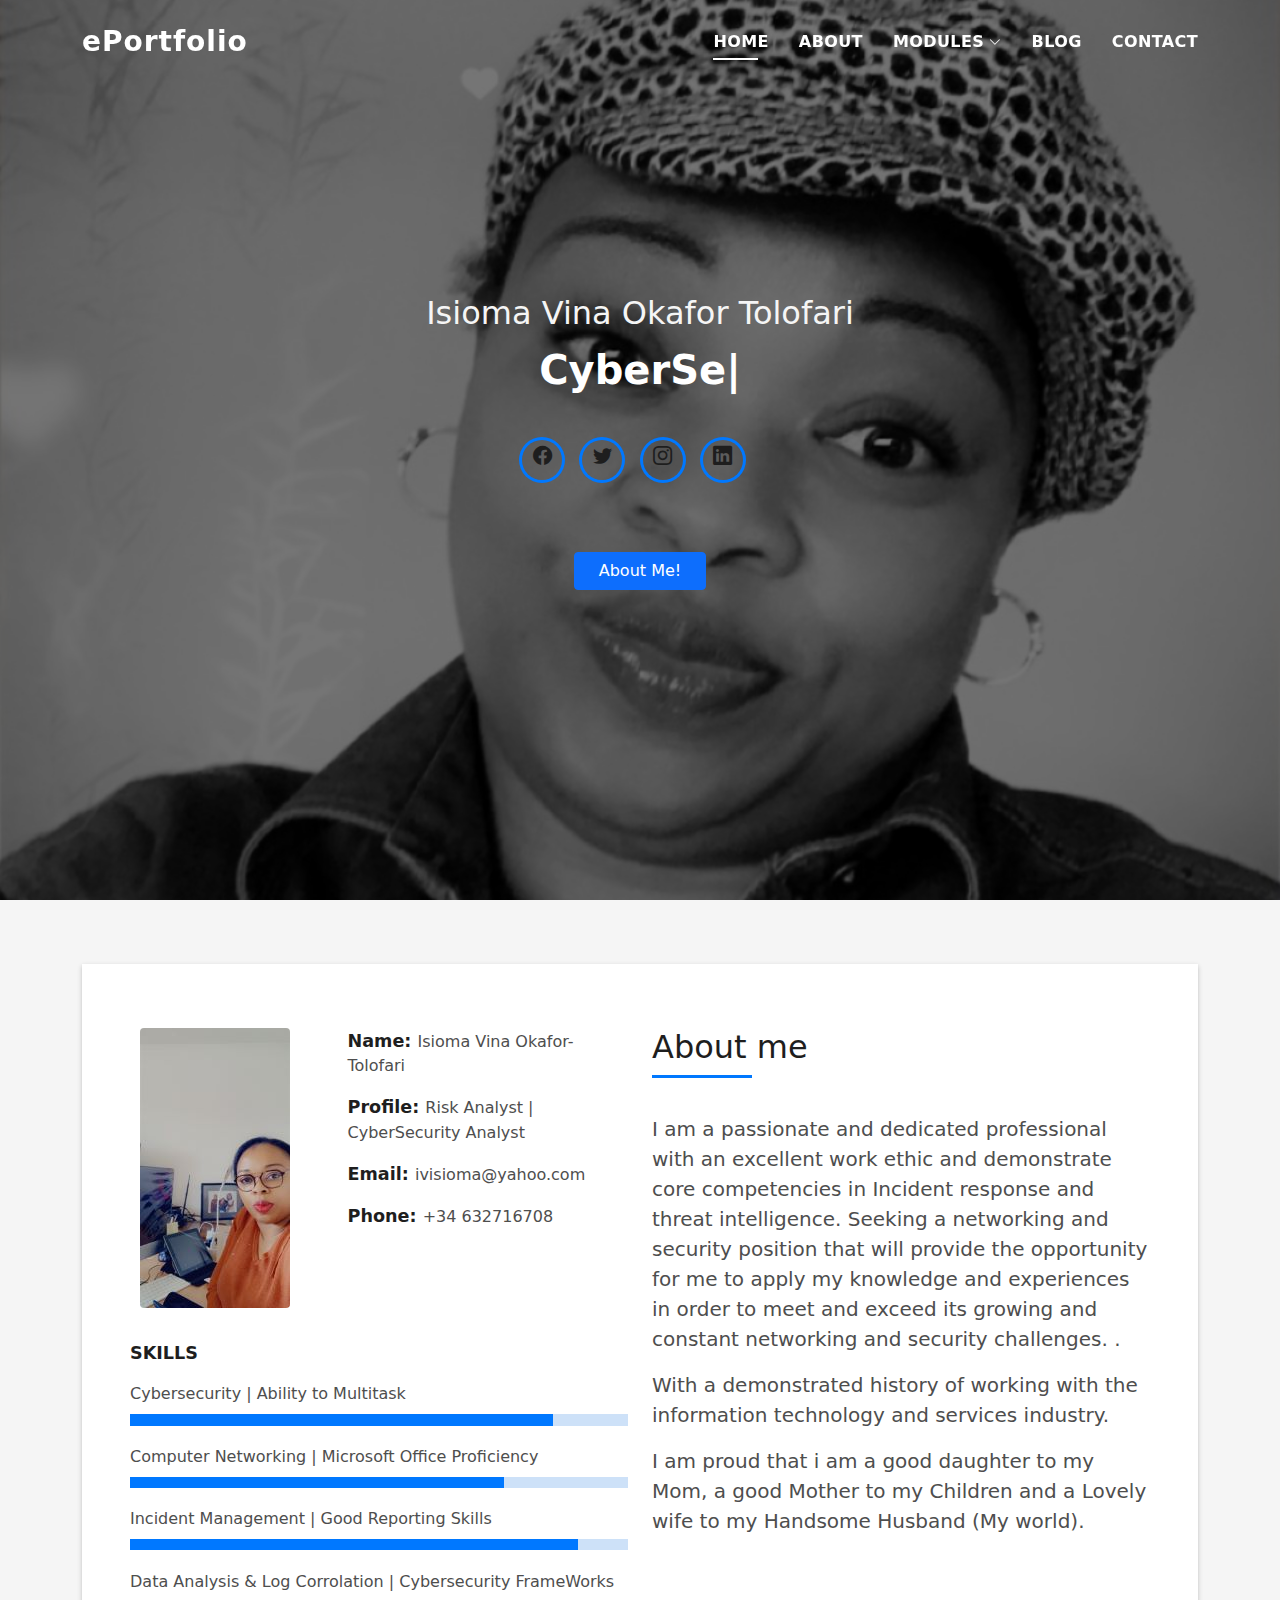
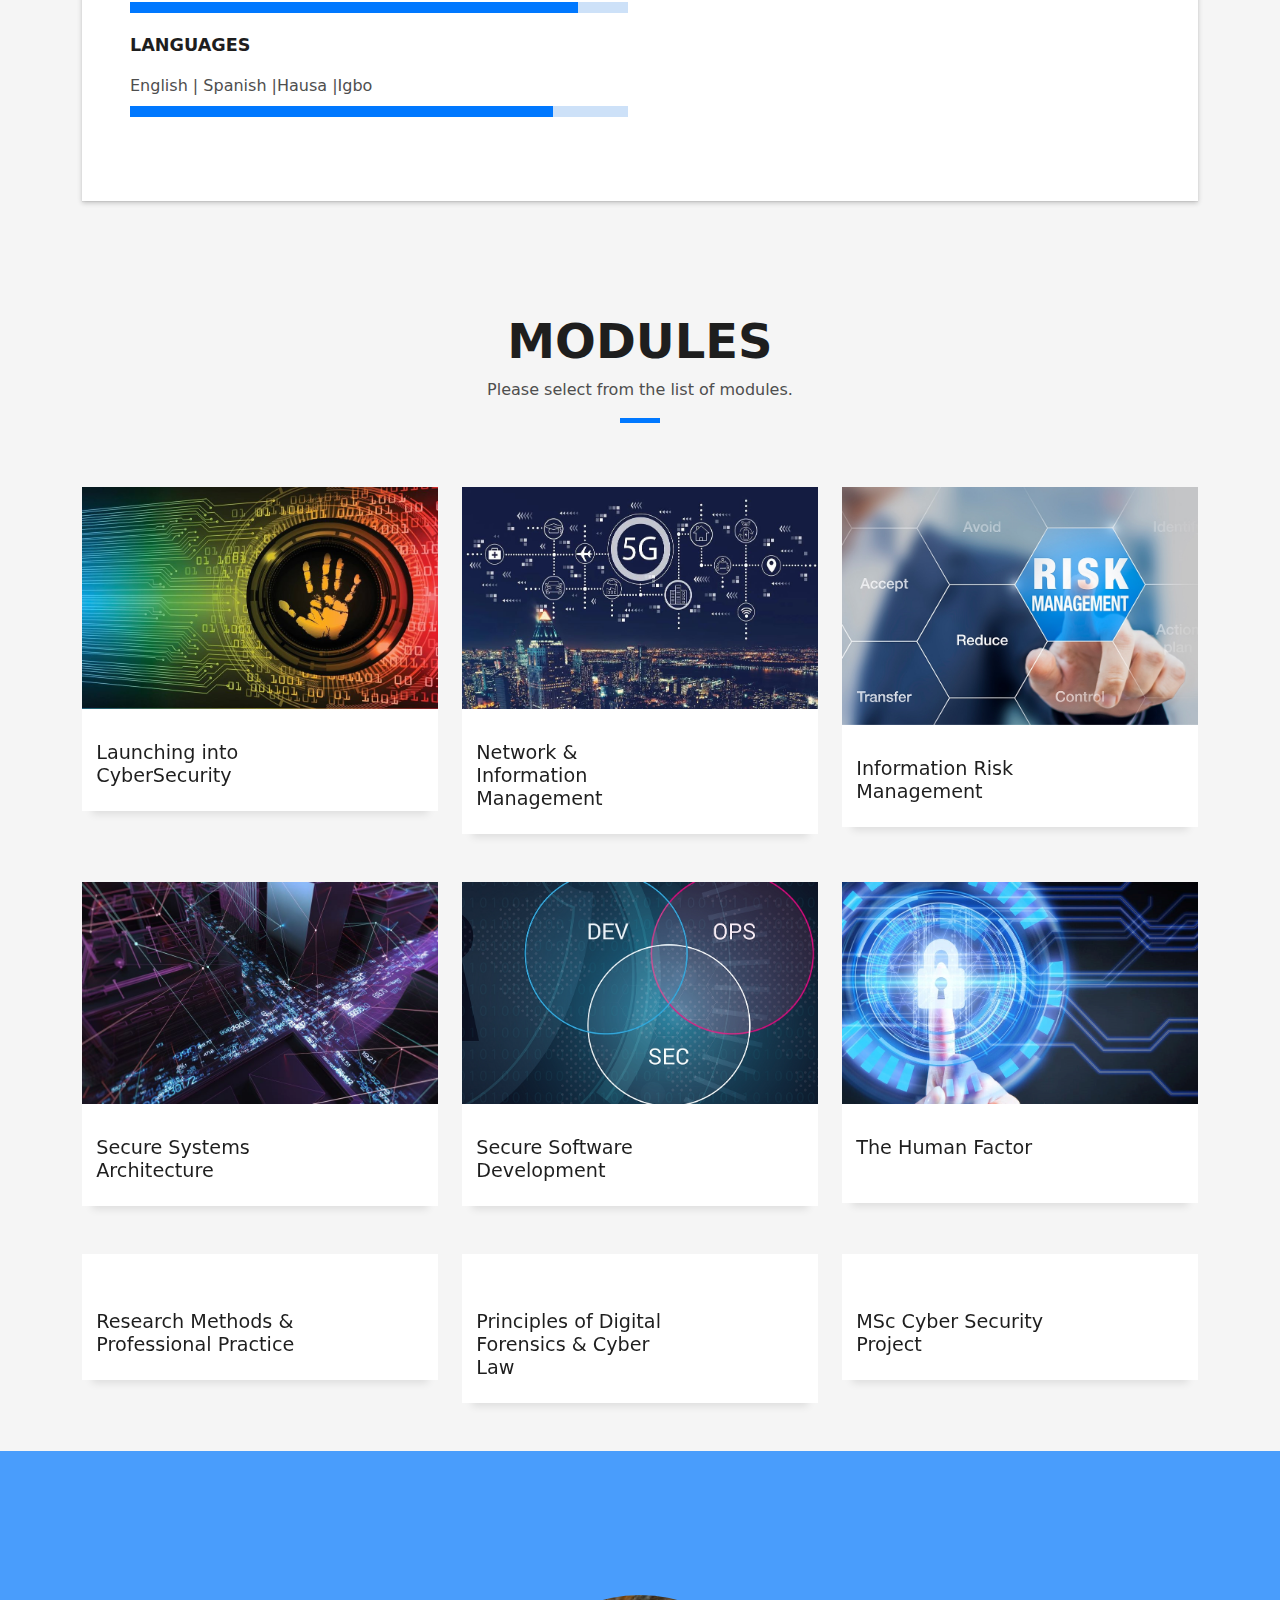
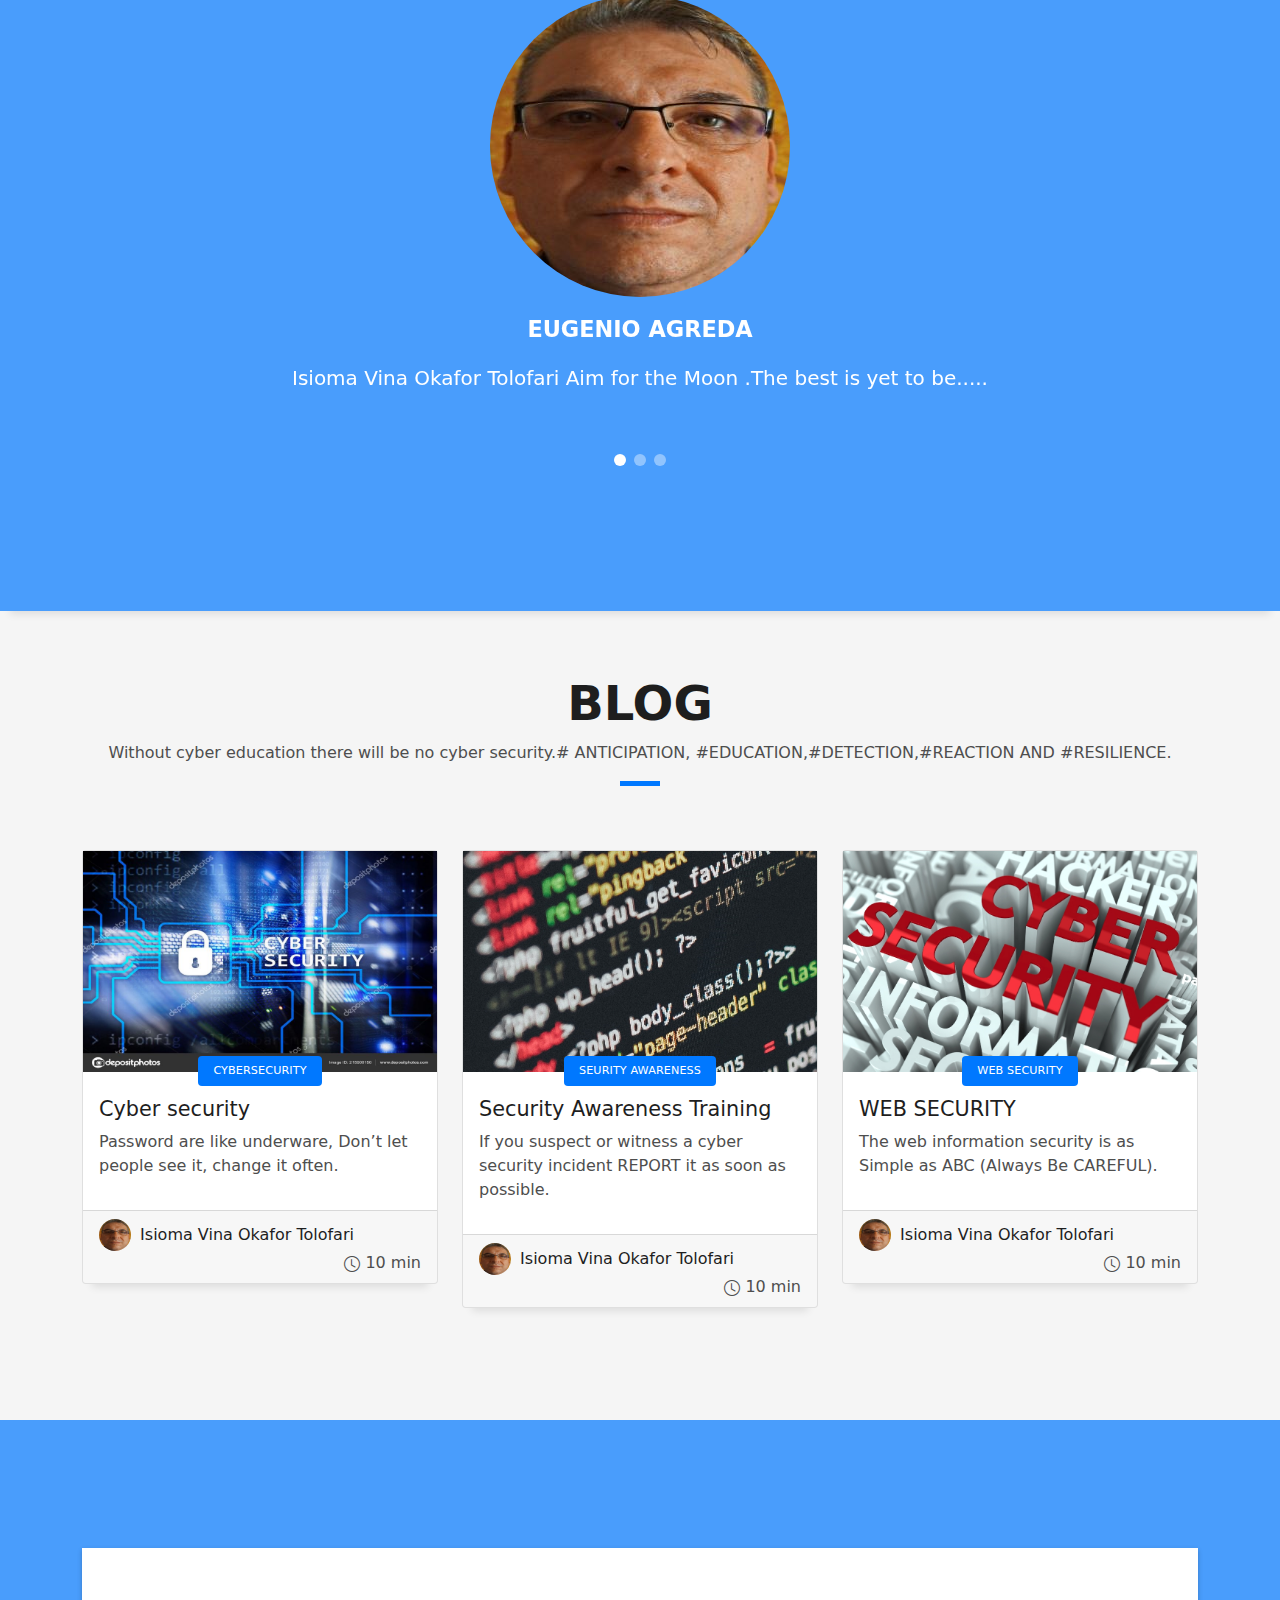
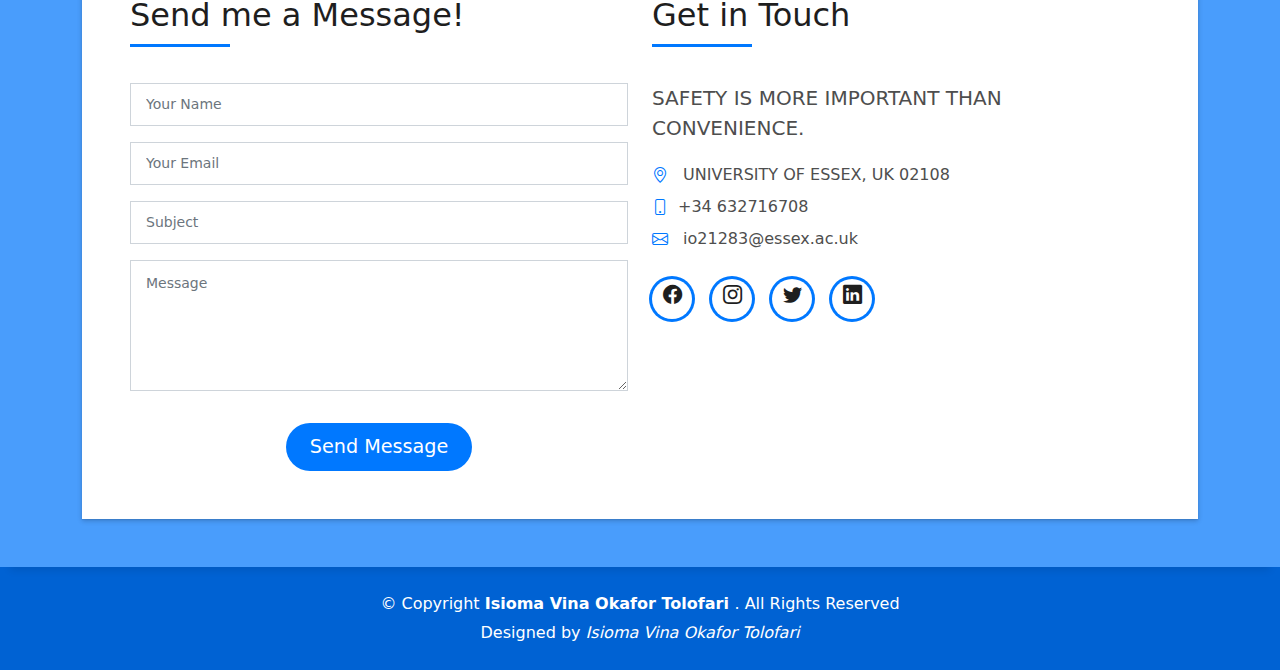
==== commit 388df675: "update" ====
--- a/index.html
+++ b/index.html
@@ -71,6 +71,13 @@
                     <li><a href="module_2.html#unit3">Unit 3</a></li>
                     <li><a href="module_2.html#unit4">Unit 4</a></li>
                     <li><a href="module_2.html#unit5">Unit 5</a></li>
+                    <li><a href="module_2.html#unit5">Unit 6</a></li>
+                    <li><a href="module_2.html#unit5">Unit 7</a></li>
+                    <li><a href="module_2.html#unit5">Unit 8</a></li>
+                    <li><a href="module_2.html#unit5">Unit 9</a></li>
+                    <li><a href="module_2.html#unit5">Unit 10</a></li>
+                    <li><a href="module_2.html#unit5">Unit 11</a></li>
+                    <li><a href="module_2.html#unit5">Unit 12</a></li>
                   </ul>
                 </li>
                 <li class="dropdown"><a href="module_3.html"><span>Module 3</span> <i
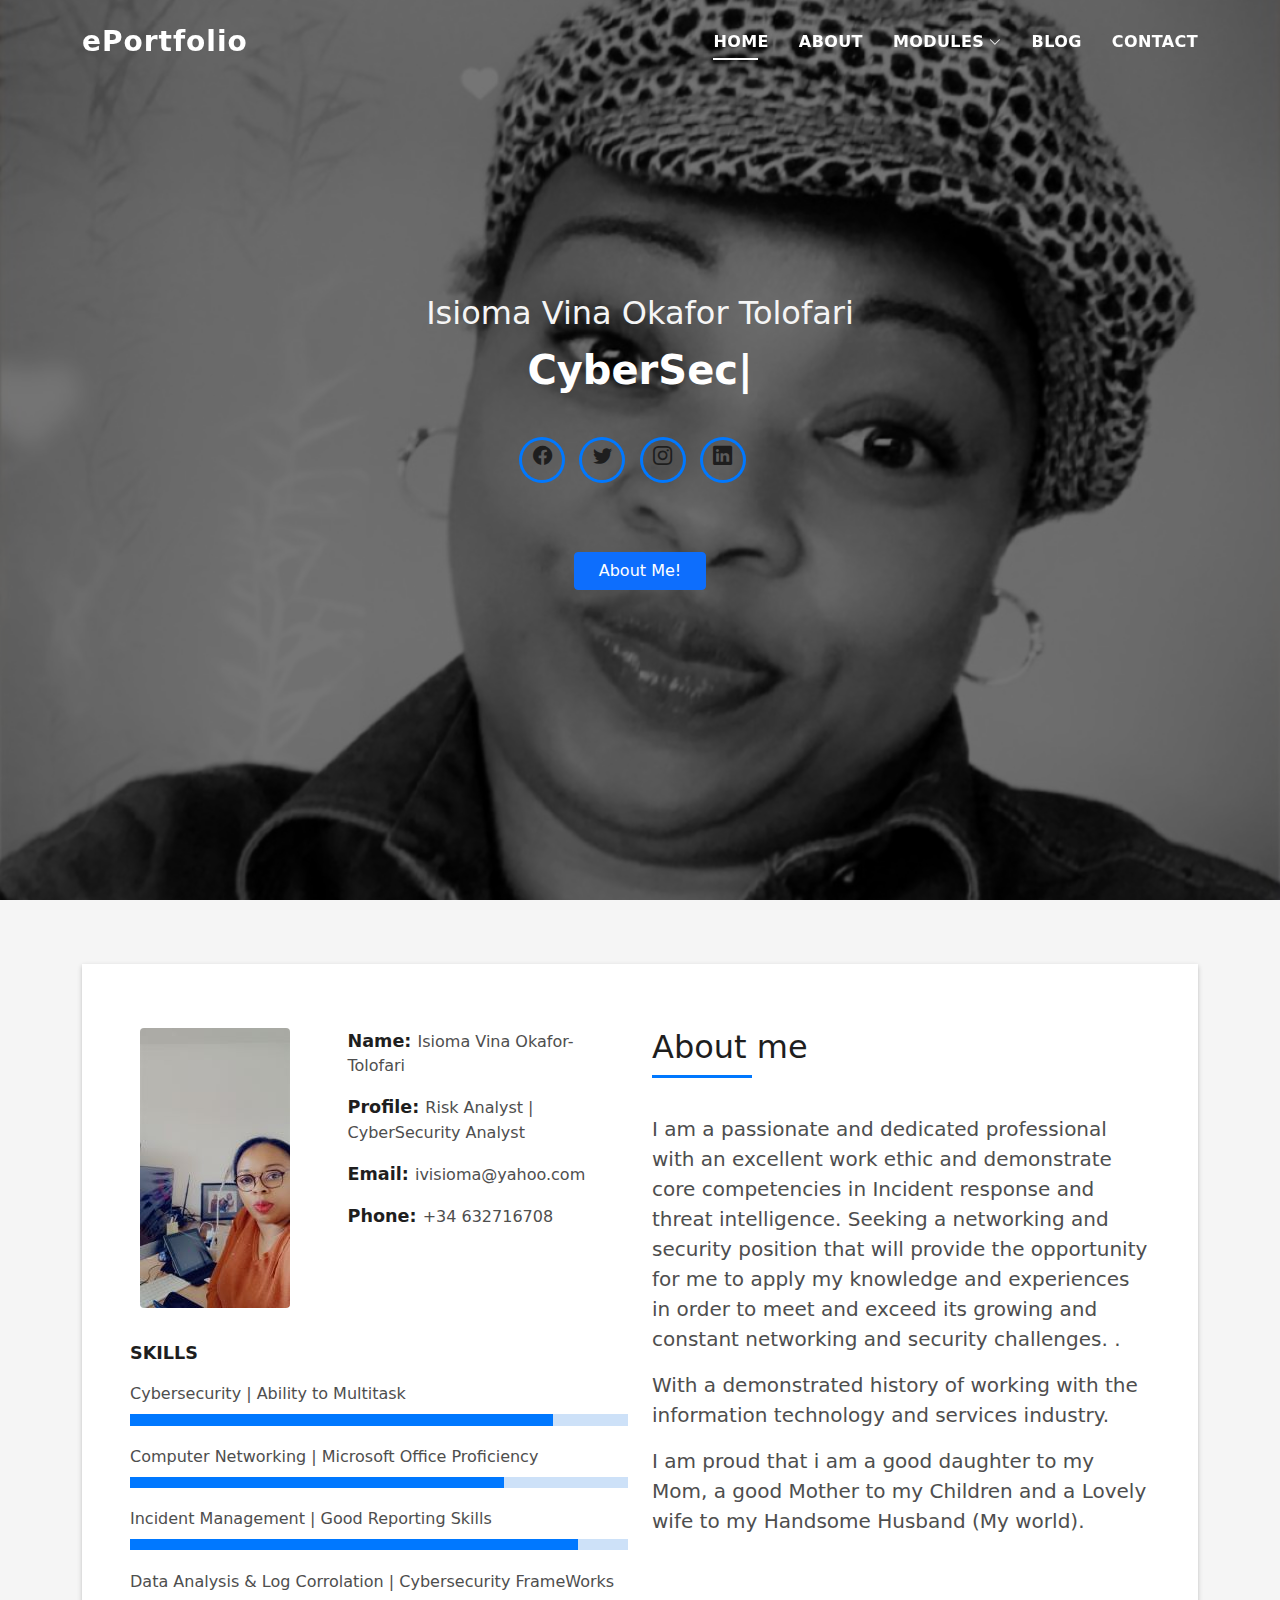
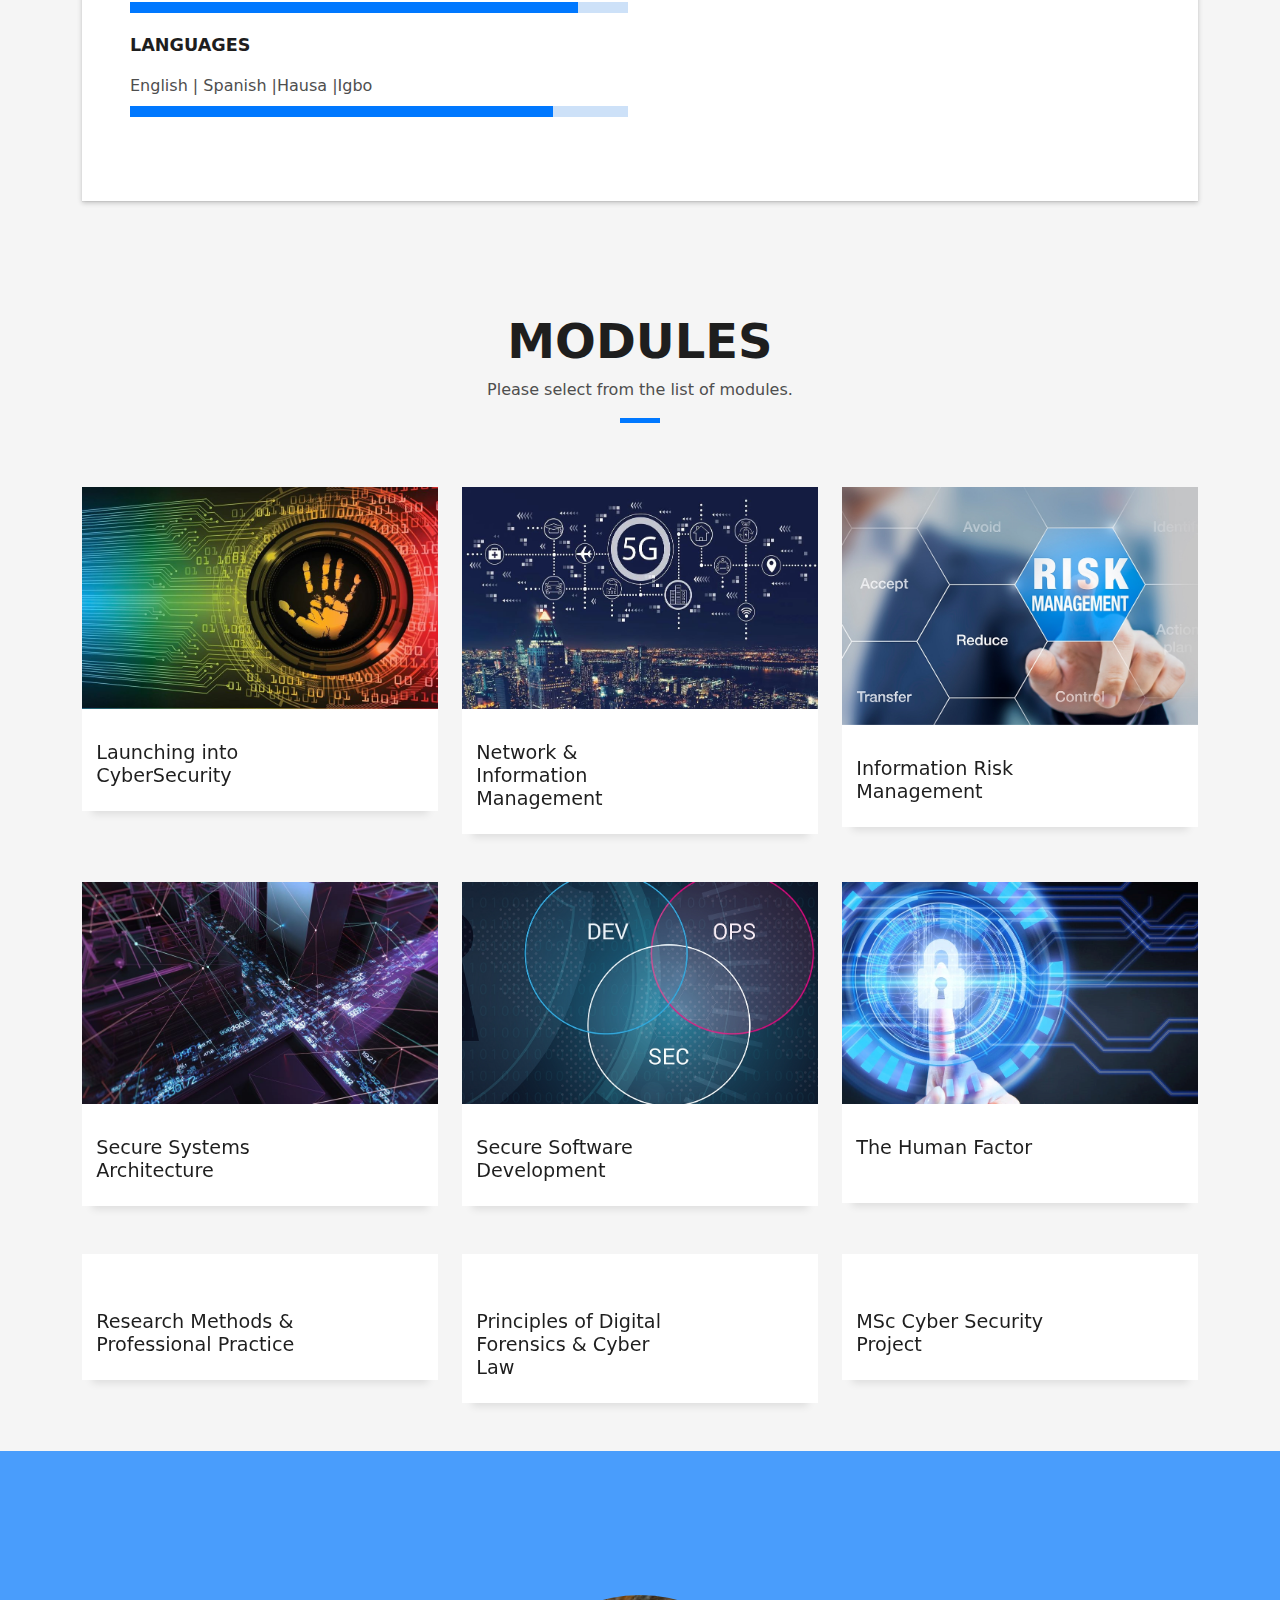
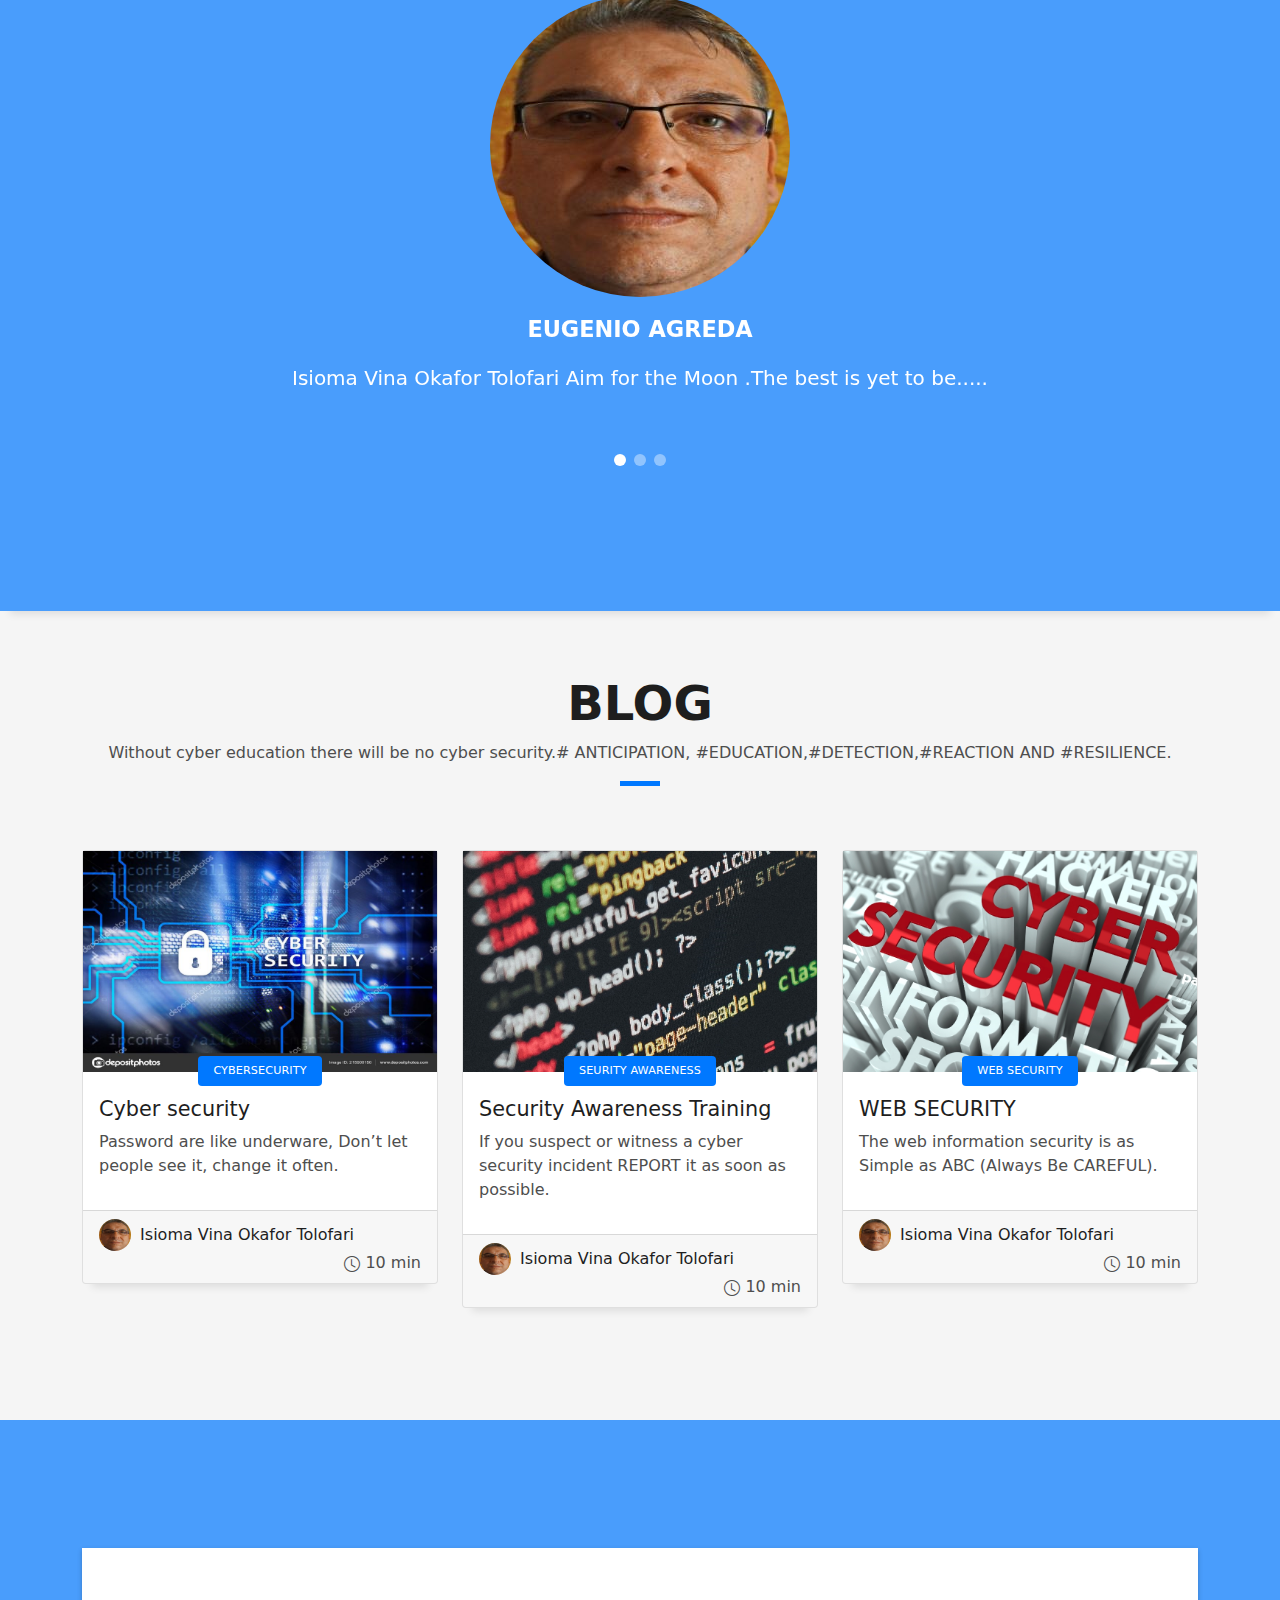
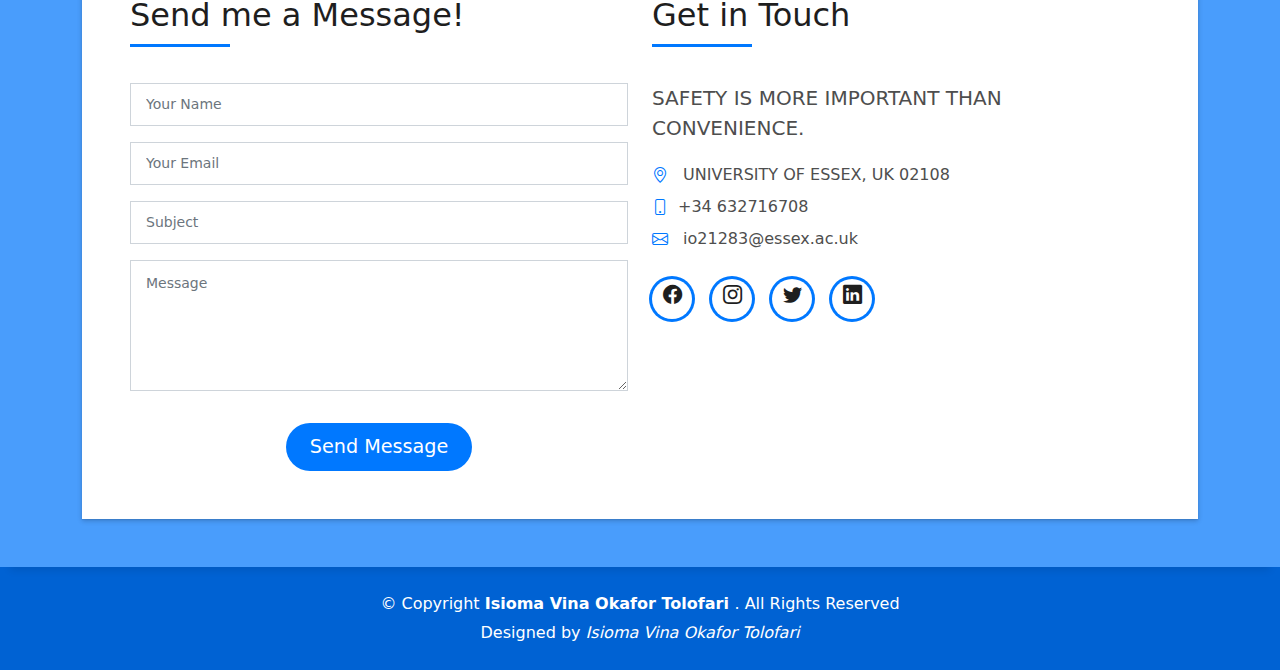
==== commit 37f872a1: "update" ====
--- a/index.html
+++ b/index.html
@@ -71,13 +71,13 @@
                     <li><a href="module_2.html#unit3">Unit 3</a></li>
                     <li><a href="module_2.html#unit4">Unit 4</a></li>
                     <li><a href="module_2.html#unit5">Unit 5</a></li>
-                    <li><a href="module_2.html#unit5">Unit 6</a></li>
-                    <li><a href="module_2.html#unit5">Unit 7</a></li>
-                    <li><a href="module_2.html#unit5">Unit 8</a></li>
-                    <li><a href="module_2.html#unit5">Unit 9</a></li>
-                    <li><a href="module_2.html#unit5">Unit 10</a></li>
-                    <li><a href="module_2.html#unit5">Unit 11</a></li>
-                    <li><a href="module_2.html#unit5">Unit 12</a></li>
+                    <li><a href="module_2.html#unit6">Unit 6</a></li>
+                    <li><a href="module_2.html#unit7">Unit 7</a></li>
+                    <li><a href="module_2.html#unit8">Unit 8</a></li>
+                    <li><a href="module_2.html#unit9">Unit 9</a></li>
+                    <li><a href="module_2.html#unit10">Unit 10</a></li>
+                    <li><a href="module_2.html#unit11">Unit 11</a></li>
+                    <li><a href="module_2.html#unit12">Unit 12</a></li>
                   </ul>
                 </li>
                 <li class="dropdown"><a href="module_3.html"><span>Module 3</span> <i
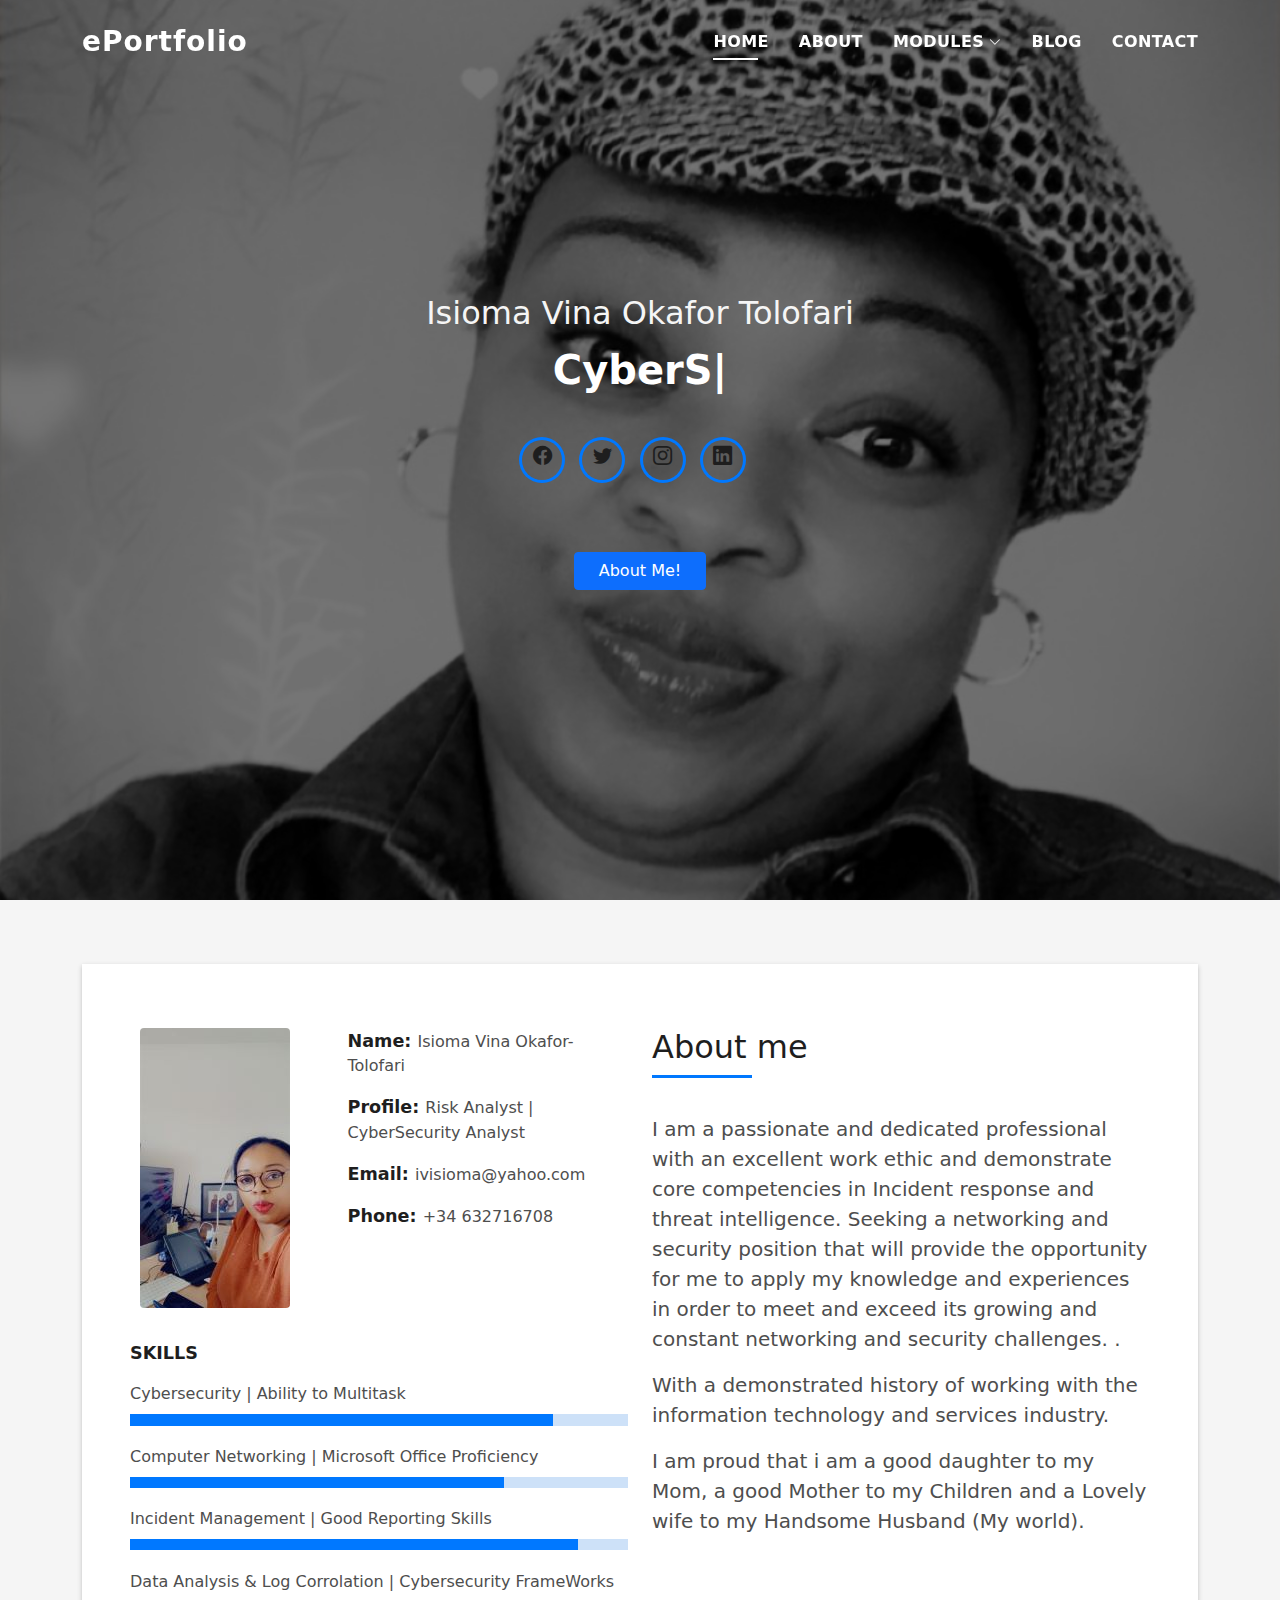
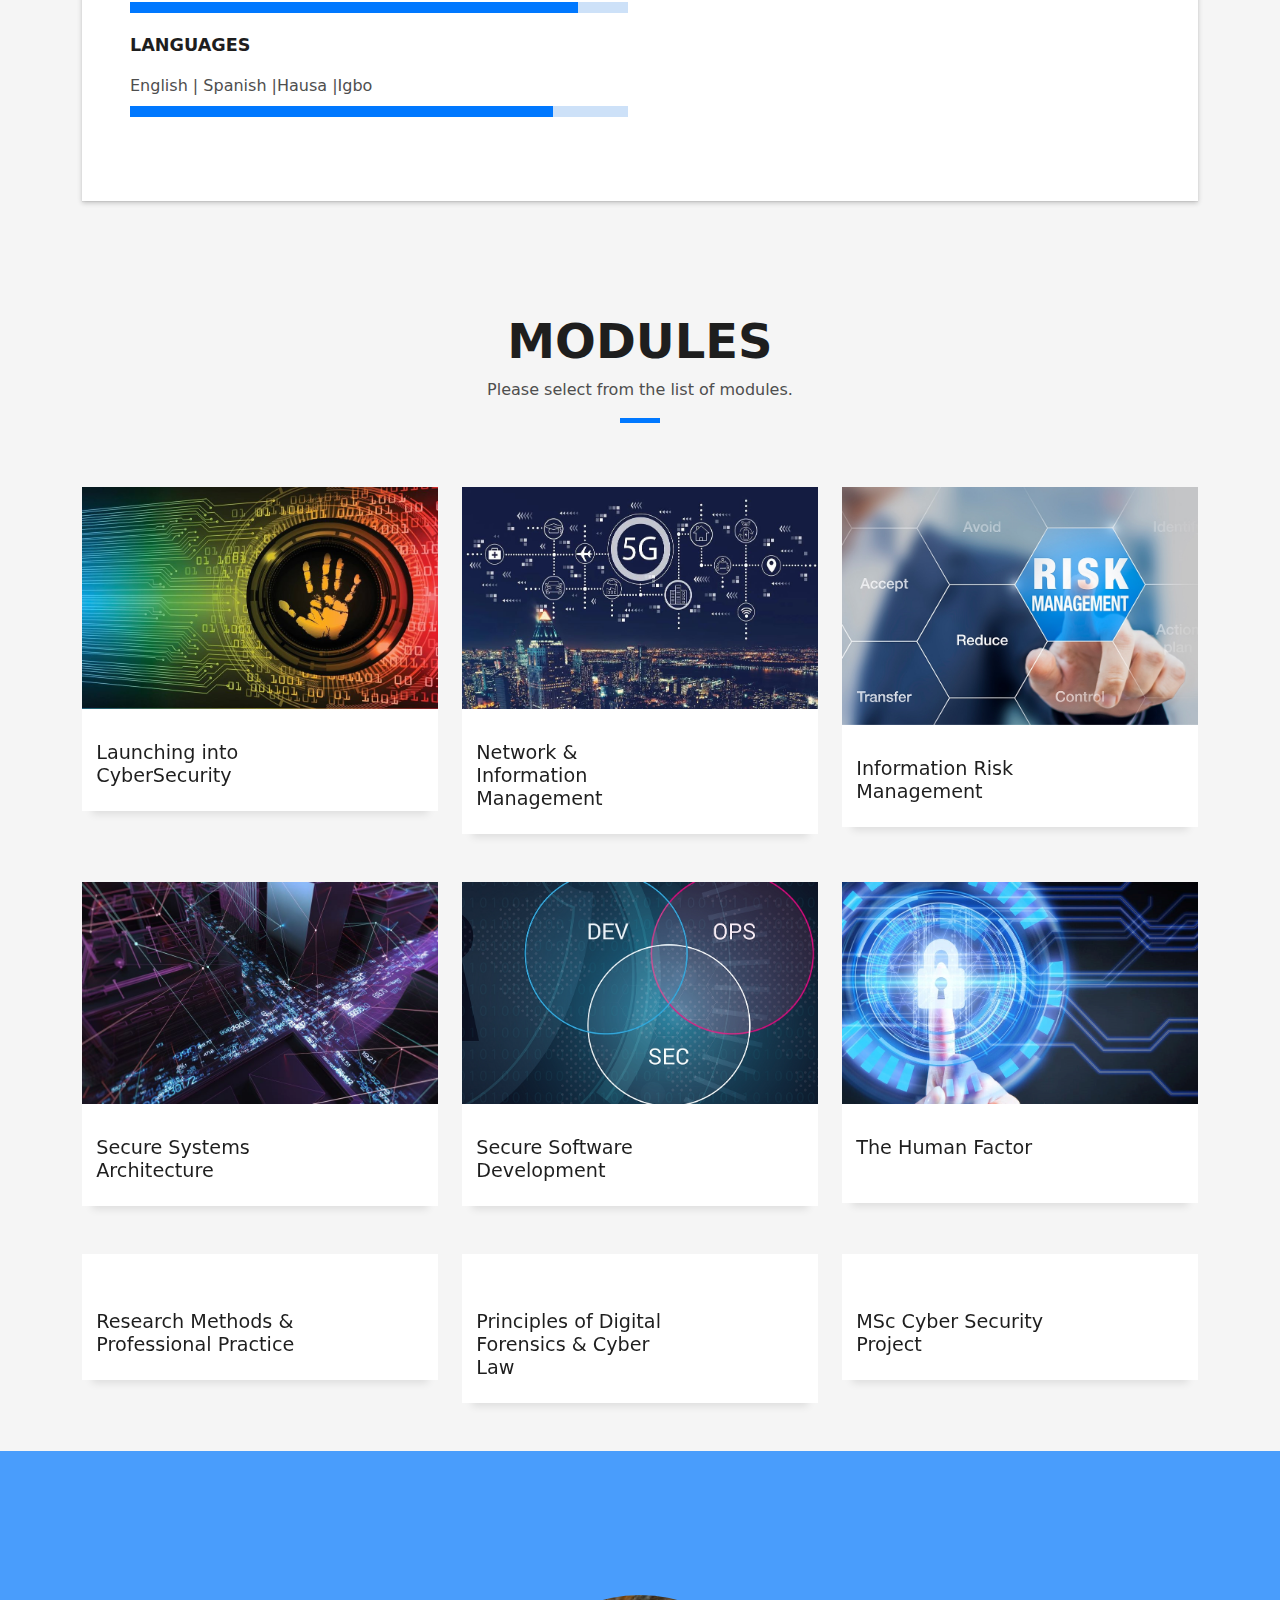
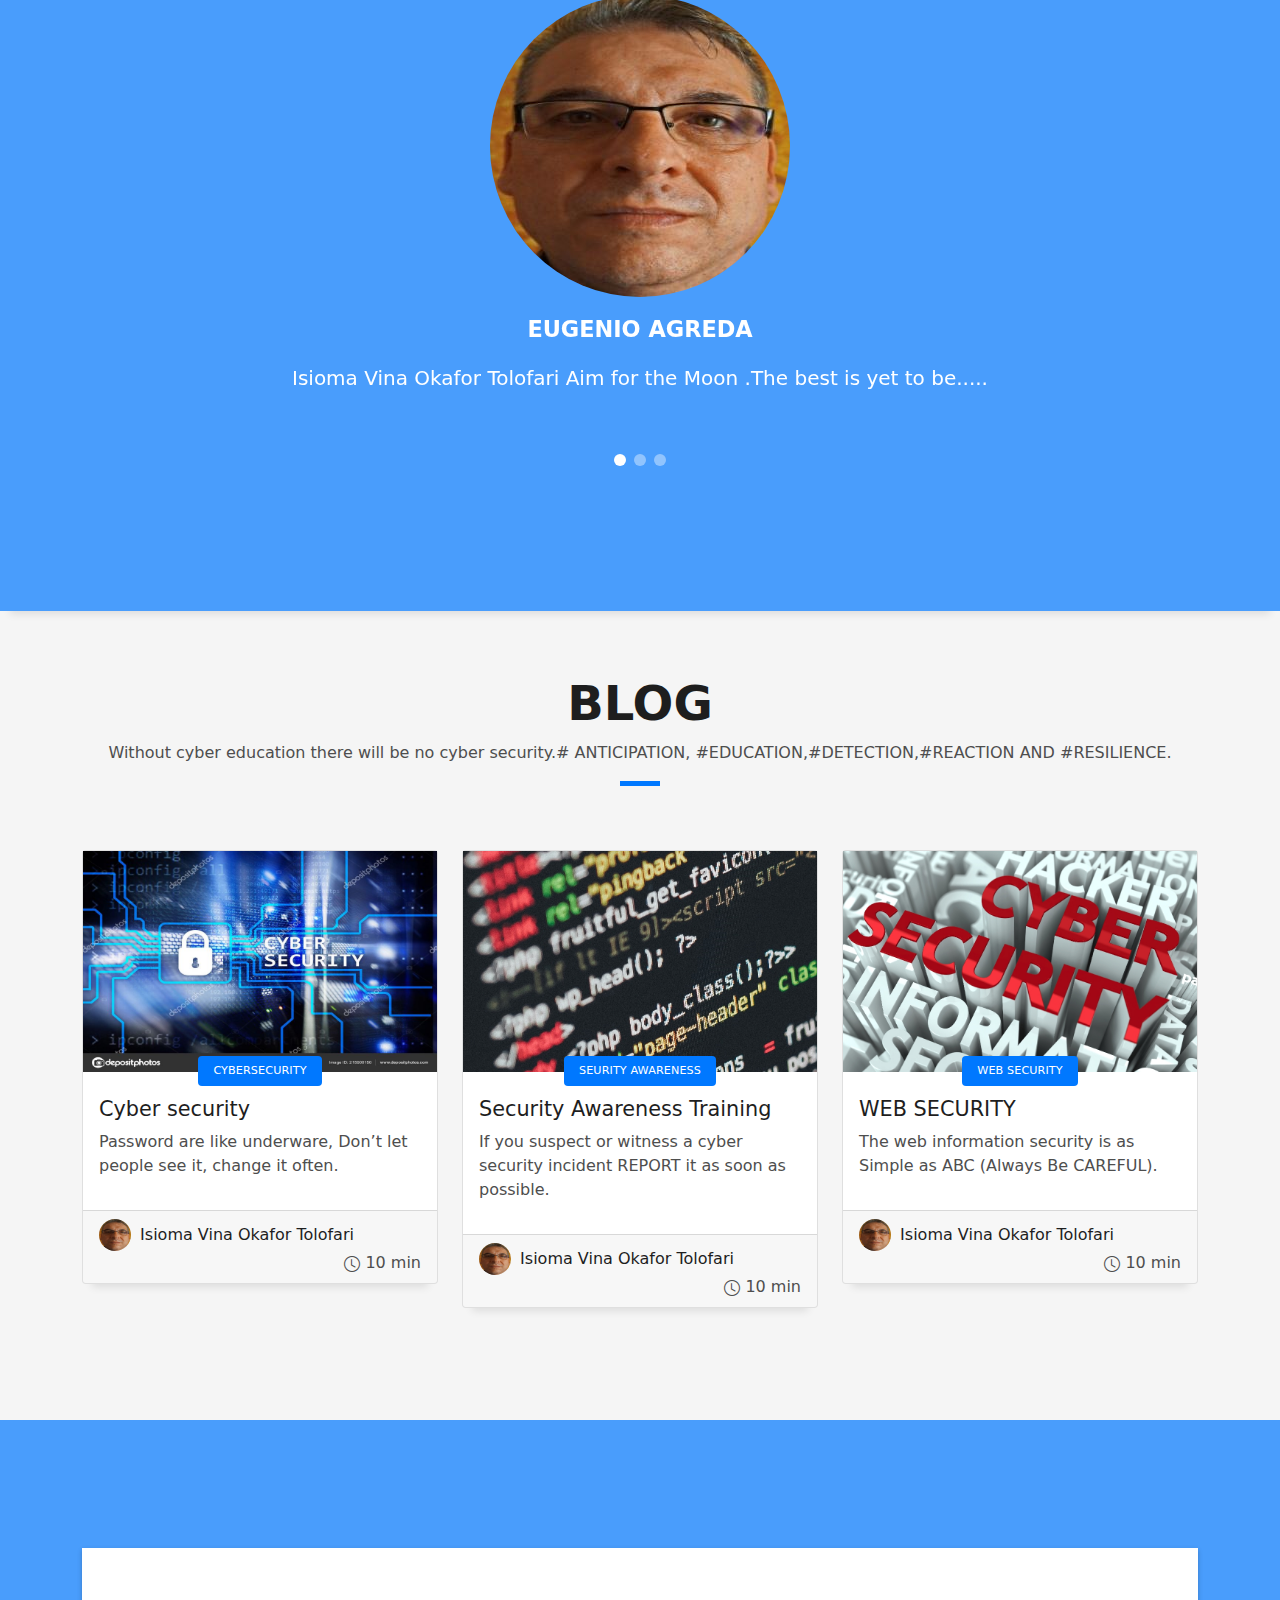
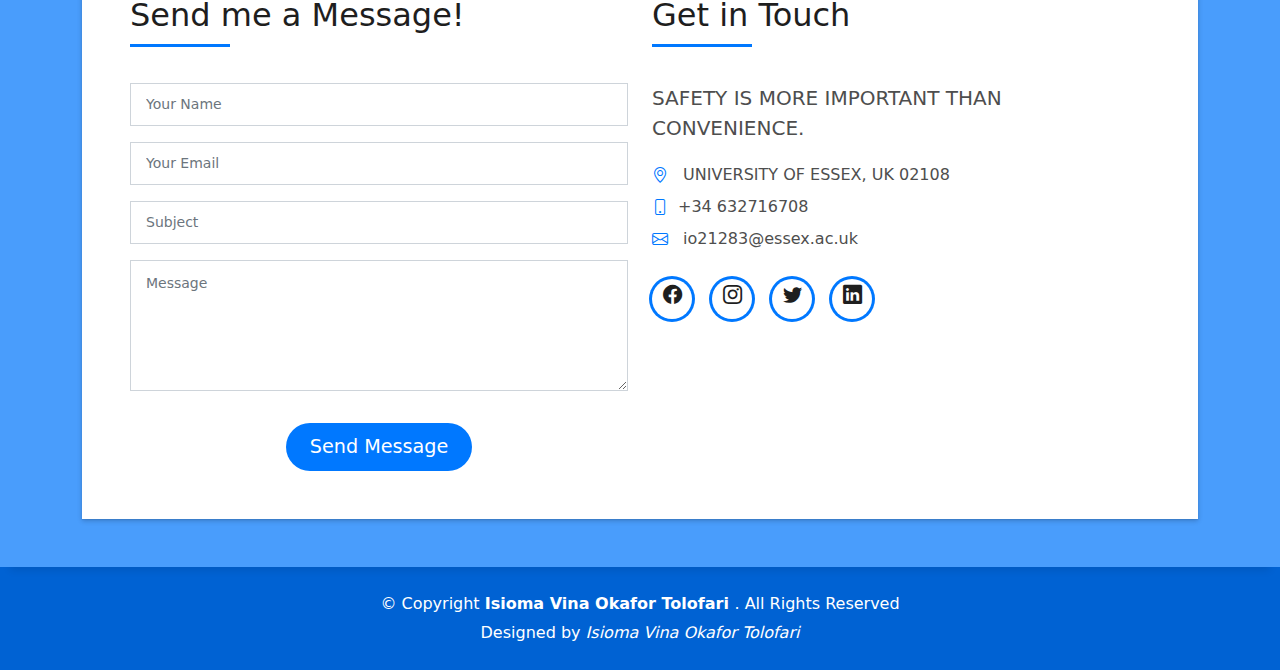
==== commit 4e0fff47: "update" ====
--- a/index.html
+++ b/index.html
@@ -88,6 +88,9 @@
                     <li><a href="module_3.html#unit3">Unit 3</a></li>
                     <li><a href="module_3.html#unit4">Unit 4</a></li>
                     <li><a href="module_3.html#unit5">Unit 5</a></li>
+                    <li><a href="module_3.html#unit6">Unit 6</a></li>
+                    
+                    
                   </ul>
                 </li>
                 <li class="dropdown"><a href="module_4.html"><span>Module 4</span> <i
